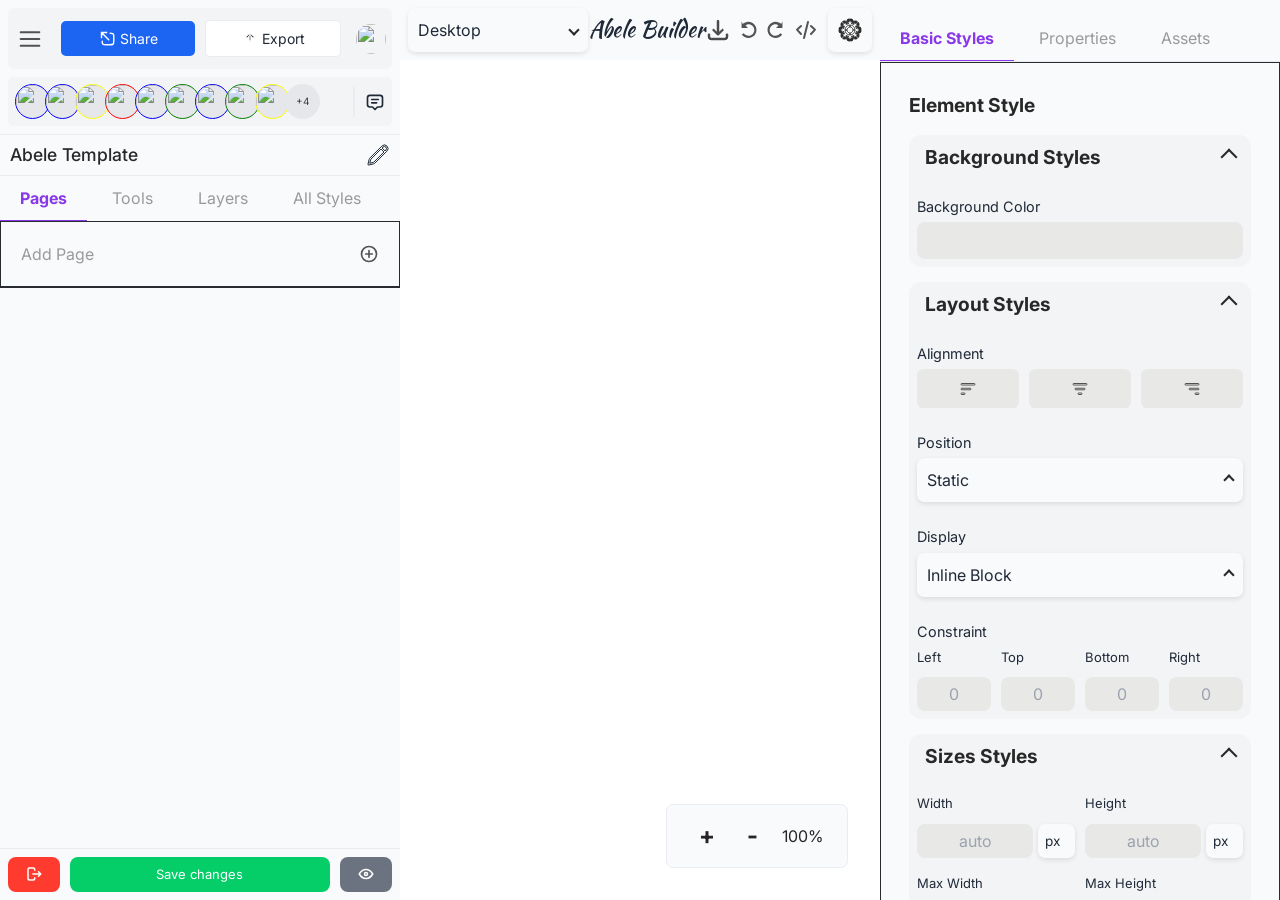
==== index.html @ 677800e8 "Project manager updates Implemented: reset template to default and delete template" ====
<!DOCTYPE html>
<html lang="en">
  <head>
    <meta charset="UTF-8" />
    <meta name="viewport" content="width=device-width, initial-scale=1" />
    <title>Sizemug | Template Editor</title>

    <link
      rel="shortcut icon"
      type="image/icon"
      href="./icons/favicon-sizemug.svg"
    />

    <link
      rel="stylesheet"
      href="//unpkg.com/grapesjs/dist/css/grapes.min.css"
    />

    <!-- Animate.style -->
    <link
      rel="stylesheet"
      href="https://cdnjs.cloudflare.com/ajax/libs/animate.css/4.1.1/animate.min.css"
    />

    <!-- Color picker -->
    <link
      rel="stylesheet"
      href="https://cdn.jsdelivr.net/gh/mdbassit/Coloris@latest/dist/coloris.min.css"
    />

    <!-- Share Modal -->
    <link rel="stylesheet" href="./css/global.share.modal.css" />
    <link rel="stylesheet" href="./css/global.following.modal.css" />
    <link rel="stylesheet" href="./css/new_story.css" />
    <link rel="stylesheet" href="./css/global.random.css" />
    <link rel="stylesheet" href="./css/global.checkbox.switch.css" />
    <link rel="stylesheet" href="./css/flashMessage.css" />
    <link rel="stylesheet" href="./css/followerFollowingModal.css" />

    <link rel="stylesheet" href="./css/app.root.css" />
    <link rel="stylesheet" href="./css/editor/text.style.container.css" />
    <link rel="stylesheet" href="./css/editor/image.style.container.css" />
    <link rel="stylesheet" href="./css/editor/icons.style.container.css" />
    <link rel="stylesheet" href="./css/editor/aside.container.root.css" />
    <link rel="stylesheet" href="./css/editor/editor.comment.css" />

    <link rel="stylesheet" href="./css/editor/editor.devices.preview.css" />
    <link rel="stylesheet" href="./css/editor/editor.index.css" />
    <link rel="stylesheet" href="./css/grapesEditing/grapeEditing.css" />

    <link rel="stylesheet" href="./css/components/dropdown.css" />
    <link rel="stylesheet" href="./css/components/colorpicker.css" />
    <link rel="stylesheet" href="./css/previewCode.css" />

    <link rel="stylesheet" href="https://unpkg.com/leaflet/dist/leaflet.css"/>
    <link rel="stylesheet" href="https://cdnjs.cloudflare.com/ajax/libs/highlight.js/11.9.0/styles/atom-one-dark.min.css">


  </head>
  <body>
    <main class="main_editor_container">
      <aside id="editorSidebar" class="editorSidebar">
        <!-- Collapse Sidebar -->
        <button
          id="collapseSidebar"
          class="collapse_sidebar animate__animated animate__fadeIn"
          aria-expanded="true"
        >
          <span>
            <!-- prettier-ignore -->
            <svg xmlns="http://www.w3.org/2000/svg" width="25" height="25" viewBox="0 0 24 24"><path fill="none" stroke="#ffffff" stroke-dasharray="12" stroke-dashoffset="12" stroke-linecap="round" stroke-linejoin="round" stroke-width="2" d="M16 12l-7 -7M16 12l-7 7"><animate fill="freeze" attributeName="stroke-dashoffset" dur="0.3s" values="12;0"/></path></svg>
          </span>
        </button>

        <!-- Editor Sidebar Container -->
        <div id="editorSidebarContainer" class="editor_sidebar_container">
          <!-- Sidebar Header ): -->
          <div id="sidebarHeader">
            <!-- Top -->
            <div class="top_section">
              <div class="quick_action">
                <button id="editingMenuButton" class="menu">
                  <span>
                    <span class="menu-icon">
                      <svg
                        width="32"
                        height="32"
                        viewBox="0 0 32 32"
                        fill="none"
                        xmlns="http://www.w3.org/2000/svg"
                      >
                        <path
                          d="M6.66667 9.33333H25.3333"
                          stroke="white"
                          stroke-width="2"
                          stroke-linecap="round"
                        />
                        <path
                          d="M6.66667 16H25.3333"
                          stroke="white"
                          stroke-width="2"
                          stroke-linecap="round"
                        />
                        <path
                          d="M6.66667 22.6667H25.3333"
                          stroke="white"
                          stroke-width="2"
                          stroke-linecap="round"
                        />
                      </svg>
                    </span>
                  </span>
                </button>

                <div>
                  <button class="share shareTemplate">
                    <!-- prettier-ignore -->
                    <svg  width="18" height="18" viewBox="0 0 25 24" fill="none" xmlns="http://www.w3.org/2000/svg"><path d="M3.5 3V2H2.5V3H3.5ZM12.7929 13.7071C13.1834 14.0976 13.8166 14.0976 14.2071 13.7071C14.5976 13.3166 14.5976 12.6834 14.2071 12.2929L12.7929 13.7071ZM4.5 11V3H2.5V11H4.5ZM3.5 4H11.5V2H3.5V4ZM2.79289 3.70711L12.7929 13.7071L14.2071 12.2929L4.20711 2.29289L2.79289 3.70711Z" fill="white"/><path d="M4.5 15V15C4.5 16.8692 4.5 17.8038 4.90192 18.5C5.16523 18.9561 5.54394 19.3348 6 19.5981C6.69615 20 7.63077 20 9.5 20H14.5C17.3284 20 18.7426 20 19.6213 19.1213C20.5 18.2426 20.5 16.8284 20.5 14V9C20.5 7.13077 20.5 6.19615 20.0981 5.5C19.8348 5.04394 19.4561 4.66523 19 4.40192C18.3038 4 17.3692 4 15.5 4V4" stroke="white" stroke-width="2" stroke-linecap="round"/></svg>
                    <span>Share</span>
                  </button>

                  <button class="export exportTemplate">
                    <!-- prettier-ignore -->
                    <svg style="stroke:#fff;fill:#fff;color:#fff" width="18" height="18" viewBox="0 0 25 24" fill="none" xmlns="http://www.w3.org/2000/svg"><path d="M12.5 5L11.7929 4.29289L12.5 3.58579L13.2071 4.29289L12.5 5ZM13.5 14C13.5 14.5523 13.0523 15 12.5 15C11.9477 15 11.5 14.5523 11.5 14L13.5 14ZM6.79289 9.29289L11.7929 4.29289L13.2071 5.70711L8.20711 10.7071L6.79289 9.29289ZM13.2071 4.29289L18.2071 9.29289L16.7929 10.7071L11.7929 5.70711L13.2071 4.29289ZM13.5 5L13.5 14L11.5 14L11.5 5L13.5 5Z" fill="#33363F"/><path d="M5.5 16L5.5 17C5.5 18.1046 6.39543 19 7.5 19L17.5 19C18.6046 19 19.5 18.1046 19.5 17V16" stroke="#33363F" stroke-width="2"/></svg>
                    <span>Export</span>
                  </button>
                </div>

                <button class="profile">
                  <img
                    src="https://plus.unsplash.com/premium_photo-1689568126014-06fea9d5d341?w=500&auto=format&fit=crop&q=60&ixlib=rb-4.0.3&ixid=M3wxMjA3fDB8MHxzZWFyY2h8MXx8cHJvZmlsZXxlbnwwfHwwfHx8MA%3D%3D"
                    alt=""
                  />
                </button>
              </div>
            </div>

            <!-- Template Preview & Collaborators -->
            <div
              class="template_preview_collaborators"
              style="position: relative"
            >
              <div class="collaborators_comments">
                <div class="current_collaborators">
                  <img
                    src="https://plus.unsplash.com/premium_photo-1689568126014-06fea9d5d341?w=500&auto=format&fit=crop&q=60&ixlib=rb-4.0.3&ixid=M3wxMjA3fDB8MHxzZWFyY2h8MXx8cHJvZmlsZXxlbnwwfHwwfHx8MA%3D%3D"
                    alt=""
                    style="border: 1px solid blue"
                  />
                  <img
                    src="https://plus.unsplash.com/premium_photo-1689568126014-06fea9d5d341?w=500&auto=format&fit=crop&q=60&ixlib=rb-4.0.3&ixid=M3wxMjA3fDB8MHxzZWFyY2h8MXx8cHJvZmlsZXxlbnwwfHwwfHx8MA%3D%3D"
                    alt=""
                    style="border: 1px solid blue"
                  />
                  <img
                    src="https://plus.unsplash.com/premium_photo-1690407617542-2f210cf20d7e?w=500&auto=format&fit=crop&q=60&ixlib=rb-4.0.3&ixid=M3wxMjA3fDB8MHxzZWFyY2h8OXx8cHJvZmlsZXxlbnwwfHwwfHx8MA%3D%3D"
                    alt=""
                    style="border: 1px solid yellow"
                  />
                  <img
                    src="https://images.unsplash.com/photo-1438761681033-6461ffad8d80?w=500&auto=format&fit=crop&q=60&ixlib=rb-4.0.3&ixid=M3wxMjA3fDB8MHxzZWFyY2h8Nnx8cHJvZmlsZXxlbnwwfHwwfHx8MA%3D%3D"
                    alt=""
                    style="border: 1px solid red"
                  />
                  <img
                    src="https://plus.unsplash.com/premium_photo-1689568126014-06fea9d5d341?w=500&auto=format&fit=crop&q=60&ixlib=rb-4.0.3&ixid=M3wxMjA3fDB8MHxzZWFyY2h8MXx8cHJvZmlsZXxlbnwwfHwwfHx8MA%3D%3D"
                    alt=""
                    style="border: 1px solid blue"
                  />
                  <img
                    src="https://images.unsplash.com/photo-1494790108377-be9c29b29330?w=500&auto=format&fit=crop&q=60&ixlib=rb-4.0.3&ixid=M3wxMjA3fDB8MHxzZWFyY2h8M3x8cHJvZmlsZXxlbnwwfHwwfHx8MA%3D%3D"
                    alt=""
                    style="border: 1px solid green"
                  />
                  <img
                    src="https://plus.unsplash.com/premium_photo-1689568126014-06fea9d5d341?w=500&auto=format&fit=crop&q=60&ixlib=rb-4.0.3&ixid=M3wxMjA3fDB8MHxzZWFyY2h8MXx8cHJvZmlsZXxlbnwwfHwwfHx8MA%3D%3D"
                    alt=""
                    style="border: 1px solid blue"
                  />
                  <img
                    src="https://images.unsplash.com/photo-1494790108377-be9c29b29330?w=500&auto=format&fit=crop&q=60&ixlib=rb-4.0.3&ixid=M3wxMjA3fDB8MHxzZWFyY2h8M3x8cHJvZmlsZXxlbnwwfHwwfHx8MA%3D%3D"
                    alt=""
                    style="border: 1px solid green"
                  />
                  <img
                    src="https://plus.unsplash.com/premium_photo-1690407617542-2f210cf20d7e?w=500&auto=format&fit=crop&q=60&ixlib=rb-4.0.3&ixid=M3wxMjA3fDB8MHxzZWFyY2h8OXx8cHJvZmlsZXxlbnwwfHwwfHx8MA%3D%3D"
                    alt=""
                    style="border: 1px solid yellow"
                  />
                  <span class="more_collabo" style="cursor: pointer">+4</span>
                </div>

                <span></span>

                <button id="commentContainerOpenButton" class="comments">
                  <!-- prettier-ignore -->
                  <svg xmlns="http://www.w3.org/2000/svg" width="20" height="20" viewBox="0 0 24 24"><path fill="none" stroke="#ffffff" stroke-linecap="round" stroke-linejoin="round" stroke-width="2" d="M8 9h8m-8 4h6m-5 5H6a3 3 0 0 1-3-3V7a3 3 0 0 1 3-3h12a3 3 0 0 1 3 3v8a3 3 0 0 1-3 3h-3l-3 3z"/></svg>
                </button>
              </div>

              <div class="users_modal_container">
                <div class="users_modal_user">
                  <img
                    src="https://images.unsplash.com/photo-1494790108377-be9c29b29330?w=500&auto=format&fit=crop&q=60&ixlib=rb-4.0.3&ixid=M3wxMjA3fDB8MHxzZWFyY2h8M3x8cHJvZmlsZXxlbnwwfHwwfHx8MA%3D%3D"
                    alt=""
                    class="users_modal_avatar"
                  />
                  <span class="users_modal_name">Emma Okwo</span>
                  <span class="users_modal_name" style="text-align: right"
                    >You</span
                  >
                </div>
                <div class="users_modal_user">
                  <img
                    src="https://plus.unsplash.com/premium_photo-1689568126014-06fea9d5d341?w=500&auto=format&fit=crop&q=60&ixlib=rb-4.0.3&ixid=M3wxMjA3fDB8MHxzZWFyY2h8MXx8cHJvZmlsZXxlbnwwfHwwfHx8MA%3D%3D"
                    alt=""
                    class="users_modal_avatar"
                  />
                  <span class="users_modal_name">Beery Hiilim</span>
                  <button class="users_modal_button users_modal_follower">
                    Follower
                  </button>
                </div>
                <div class="users_modal_user">
                  <img
                    src="https://plus.unsplash.com/premium_photo-1690407617542-2f210cf20d7e?w=500&auto=format&fit=crop&q=60&ixlib=rb-4.0.3&ixid=M3wxMjA3fDB8MHxzZWFyY2h8OXx8cHJvZmlsZXxlbnwwfHwwfHx8MA%3D%3D"
                    alt=""
                    class="users_modal_avatar"
                  />
                  <span class="users_modal_name">Adwoa Sam</span>
                  <button class="users_modal_button users_modal_following">
                    Following
                  </button>
                </div>
                <div class="users_modal_user">
                  <img
                    src="https://images.unsplash.com/photo-1438761681033-6461ffad8d80?w=500&auto=format&fit=crop&q=60&ixlib=rb-4.0.3&ixid=M3wxMjA3fDB8MHxzZWFyY2h8Nnx8cHJvZmlsZXxlbnwwfHwwfHx8MA%3D%3D"
                    alt=""
                    class="users_modal_avatar"
                  />
                  <span class="users_modal_name">Joyce Smith</span>
                  <button class="users_modal_button users_modal_following">
                    Following
                  </button>
                </div>
                <div class="users_modal_user">
                  <img
                    src="https://plus.unsplash.com/premium_photo-1689568126014-06fea9d5d341?w=500&auto=format&fit=crop&q=60&ixlib=rb-4.0.3&ixid=M3wxMjA3fDB8MHxzZWFyY2h8MXx8cHJvZmlsZXxlbnwwfHwwfHx8MA%3D%3D"
                    alt=""
                    class="users_modal_avatar"
                  />
                  <span class="users_modal_name">Tasha Jim</span>
                  <button class="users_modal_button users_modal_follower">
                    Follower
                  </button>
                </div>
              </div>
            </div>

            <!-- Template Name -->
            <div class="file_name_container">
              <input
                id="fileNameInput"
                disabled
                type="text"
                value="Abele Template"
                spellcheck="true"
              />
              <button id="fileNameEditButton">
                <!-- prettier-ignore -->
                <svg class="outline" xmlns="http://www.w3.org/2000/svg" width="24" height="24" viewBox="0 0 24 24"><path fill="#ffffff" d="M20.952 3.048a3.58 3.58 0 0 0-5.06 0L3.94 15a3.1 3.1 0 0 0-.825 1.476L2.02 21.078a.75.75 0 0 0 .904.903l4.601-1.096a3.1 3.1 0 0 0 1.477-.825l11.95-11.95a3.58 3.58 0 0 0 0-5.06m-4 1.06a2.078 2.078 0 1 1 2.94 2.94L19 7.939L16.06 5zM15 6.062L17.94 9l-10 10c-.21.21-.474.357-.763.426l-3.416.814l.813-3.416c.069-.29.217-.554.427-.764z"/></svg>
                <svg
                  class="solid"
                  xmlns="http://www.w3.org/2000/svg"
                  width="24"
                  height="24"
                  viewBox="0 0 28 28"
                >
                  <path
                    fill="#ffffff"
                    d="M19.289 3.15a3.932 3.932 0 1 1 5.56 5.56l-1.54 1.54l-5.56-5.56zm-2.6 2.6L4.502 17.937c-.44.44-.76.986-.928 1.586l-1.547 5.525a.75.75 0 0 0 .924.924l5.524-1.547a3.6 3.6 0 0 0 1.587-.928L22.25 11.311z"
                  />
                </svg>
              </button>
            </div>

            <div class="tab-container">
              <div class="tabs">
                <div class="tab active" data-tab="1">Pages</div>
                <div class="tab" data-tab="2">Tools</div>
                <div class="tab" data-tab="3">Layers</div>
                <div class="tab" data-tab="4">All Styles</div>
              </div>

              <div class="pages-tab-content active" id="content1">
                <div style="padding: 20px; border-bottom: 1px solid #282B30; width: 100%; display: inline-flex; justify-content: space-between; align-items: center;" >
                  <h2>Add Page</h2>
                  <span class="add-page" style="cursor: pointer;" id="addPageButton">
                  <svg xmlns="http://www.w3.org/2000/svg" viewBox="0 0 24 24" width="20" height="20" fill="none" role="img" aria-label="Add">
                    <title>Add</title>
                    <circle cx="12" cy="12" r="9" stroke="currentColor" stroke-width="2"/>
                    <path d="M12 8v8M8 12h8" stroke="currentColor" stroke-width="2" stroke-linecap="round"/>
                  </svg>
                </span>
                </div>
                <div id="template-pages"></div>
              </div>

              <div class="tab-content" id="content2">
                <!-- Search Panel -->
                <div id="searchFileNameSection" class="search_file_name_section">
                  <form>
                <span>
                  <svg
                          width="24"
                          height="25"
                          viewBox="0 0 24 25"
                          fill="none"
                          xmlns="http://www.w3.org/2000/svg"
                  >
                    <circle
                            cx="11"
                            cy="11.5"
                            r="7"
                            stroke="white"
                            stroke-opacity="0.6"
                            stroke-width="2"
                    />
                    <path
                            d="M20 20.5L17 17.5"
                            stroke="white"
                            stroke-opacity="0.6"
                            stroke-width="2"
                            stroke-linecap="round"
                    />
                  </svg>
                </span>
                    <input type="text" placeholder="Search" />
                  </form>
                </div>
                <!-- Main -->
                <div class="main_aside_container_wrapper">
                  <!-- New Blank Template -->
                  <div id="newBlankWrapper" class="new_blank_wrapper">
                    <button>
                <span class="icon_con">
                  <!-- prettier-ignore -->
                  <svg xmlns="http://www.w3.org/2000/svg" width="18" height="18" viewBox="0 0 24 24"><path fill="#fff" d="M18 12.998h-5v5a1 1 0 0 1-2 0v-5H6a1 1 0 0 1 0-2h5v-5a1 1 0 0 1 2 0v5h5a1 1 0 0 1 0 2"/></svg>
                </span>
                      <span>New Blank</span>
                    </button>
                  </div>

                  <!-- GRID Button Items -->
                  <div id="editorToolsList" class="editor_tools_list">
                    <button id="addSectionTool" draggable="true">
                <span>
                  <!-- prettier-ignore -->
                  <svg xmlns="http://www.w3.org/2000/svg" width="30" height="30" viewBox="0 0 24 24"><path fill="none" stroke="currentColor" stroke-linecap="round" stroke-linejoin="round" stroke-width="2" d="M4 6h16M4 12h16M4 18h7"/></svg>
                </span>
                      <span>Section</span>
                    </button>

                    <button id="addMultipleSectionTool" draggable="true">
                <span>
                  <!-- prettier-ignore -->
                  <svg xmlns="http://www.w3.org/2000/svg" width="30" height="30" viewBox="0 0 15 15"><path fill="#ffffff" fill-rule="evenodd" d="M2 1.5a.5.5 0 1 1-1 0a.5.5 0 0 1 1 0M2 5v5h11V5zm0-1a1 1 0 0 0-1 1v5a1 1 0 0 0 1 1h11a1 1 0 0 0 1-1V5a1 1 0 0 0-1-1zm-.5 10a.5.5 0 1 0 0-1a.5.5 0 0 0 0 1M4 1.5a.5.5 0 1 1-1 0a.5.5 0 0 1 1 0M3.5 14a.5.5 0 1 0 0-1a.5.5 0 0 0 0 1M6 1.5a.5.5 0 1 1-1 0a.5.5 0 0 1 1 0M5.5 14a.5.5 0 1 0 0-1a.5.5 0 0 0 0 1M8 1.5a.5.5 0 1 1-1 0a.5.5 0 0 1 1 0M7.5 14a.5.5 0 1 0 0-1a.5.5 0 0 0 0 1M10 1.5a.5.5 0 1 1-1 0a.5.5 0 0 1 1 0M9.5 14a.5.5 0 1 0 0-1a.5.5 0 0 0 0 1M12 1.5a.5.5 0 1 1-1 0a.5.5 0 0 1 1 0M11.5 14a.5.5 0 1 0 0-1a.5.5 0 0 0 0 1M14 1.5a.5.5 0 1 1-1 0a.5.5 0 0 1 1 0M13.5 14a.5.5 0 1 0 0-1a.5.5 0 0 0 0 1" clip-rule="evenodd"/></svg>
                </span>
                      <span>Inner Section</span>
                    </button>

                    <button id="addTripleSectionTool" draggable="true">
                <span>
                  <!-- prettier-ignore -->
                  <svg xmlns="http://www.w3.org/2000/svg" width="30" height="30" viewBox="0 0 15 15"><path fill="#ffffff" fill-rule="evenodd" d="M2 1.5a.5.5 0 1 1-1 0a.5.5 0 0 1 1 0M2 5v5h11V5zm0-1a1 1 0 0 0-1 1v5a1 1 0 0 0 1 1h11a1 1 0 0 0 1-1V5a1 1 0 0 0-1-1zm-.5 10a.5.5 0 1 0 0-1a.5.5 0 0 0 0 1M4 1.5a.5.5 0 1 1-1 0a.5.5 0 0 1 1 0M3.5 14a.5.5 0 1 0 0-1a.5.5 0 0 0 0 1M6 1.5a.5.5 0 1 1-1 0a.5.5 0 0 1 1 0M5.5 14a.5.5 0 1 0 0-1a.5.5 0 0 0 0 1M8 1.5a.5.5 0 1 1-1 0a.5.5 0 0 1 1 0M7.5 14a.5.5 0 1 0 0-1a.5.5 0 0 0 0 1M10 1.5a.5.5 0 1 1-1 0a.5.5 0 0 1 1 0M9.5 14a.5.5 0 1 0 0-1a.5.5 0 0 0 0 1M12 1.5a.5.5 0 1 1-1 0a.5.5 0 0 1 1 0M11.5 14a.5.5 0 1 0 0-1a.5.5 0 0 0 0 1M14 1.5a.5.5 0 1 1-1 0a.5.5 0 0 1 1 0M13.5 14a.5.5 0 1 0 0-1a.5.5 0 0 0 0 1"/><path fill="#ffffff" d="M7 5v5H6V5zm3 0v5H9V5z"/></svg>
                </span>
                      <span>Tri Section</span>
                    </button>

                    <button id="addSplitSectionTool" draggable="true">
                <span>
                  <!-- prettier-ignore -->
                  <svg xmlns="http://www.w3.org/2000/svg" width="30" height="30" viewBox="0 0 15 15"><path fill="#ffffff" fill-rule="evenodd" d="M2 1.5a.5.5 0 1 1-1 0a.5.5 0 0 1 1 0M2 5v5h11V5zm0-1a1 1 0 0 0-1 1v5a1 1 0 0 0 1 1h11a1 1 0 0 0 1-1V5a1 1 0 0 0-1-1zm-.5 10a.5.5 0 1 0 0-1a.5.5 0 0 0 0 1M14 1.5a.5.5 0 1 1-1 0a.5.5 0 0 1 1 0M13.5 14a.5.5 0 1 0 0-1a.5.5 0 0 0 0 1"/><path fill="#ffffff" d="M6 5v5H5V5z"/></svg>
                </span>
                      <span>Split Section</span>
                    </button>

                    <button id="addHeadingButton" draggable="true">
                <span>
                  <!-- prettier-ignore -->
                  <svg width="30" height="30" viewBox="0 0 57 56" fill="none" xmlns="http://www.w3.org/2000/svg"><path d="M7.5 11.6667C7.5 9.08934 9.58934 7 12.1667 7H44.8333C47.4107 7 49.5 9.08934 49.5 11.6667V16.3333C49.5 17.622 48.4553 18.6667 47.1667 18.6667C45.878 18.6667 44.8333 17.622 44.8333 16.3333V11.6667H30.8333V44.3333H35.5C36.7887 44.3333 37.8333 45.378 37.8333 46.6667C37.8333 47.9553 36.7887 49 35.5 49H21.5C20.2113 49 19.1667 47.9553 19.1667 46.6667C19.1667 45.378 20.2113 44.3333 21.5 44.3333H26.1667V11.6667H12.1667V16.3333C12.1667 17.622 11.122 18.6667 9.83333 18.6667C8.54467 18.6667 7.5 17.622 7.5 16.3333V11.6667Z" stroke="white" stroke-width="2" stroke-linecap="round"/></svg>
                </span>
                      <span>Heading</span>
                    </button>

                    <button id="addTextButton" draggable="true">
                <span>
                  <!-- prettier-ignore -->
                  <svg width="30" height="30" viewBox="0 0 57 53" fill="none" xmlns="http://www.w3.org/2000/svg"><path d="M12.1667 13H36.1667" stroke="white" stroke-width="2" stroke-linecap="round"/><path d="M12.1667 19.75H44.8334" stroke="white" stroke-width="2" stroke-linecap="round"/><path d="M12.1667 26.5H36.1667" stroke="white" stroke-width="2" stroke-linecap="round"/><path d="M12.1667 33.25H44.8334" stroke="white" stroke-width="2" stroke-linecap="round"/><path d="M12.1667 40H36.1667" stroke="white" stroke-width="2" stroke-linecap="round"/></svg>
                </span>
                      <span>Text Editor</span>
                    </button>

                    <button id="imageButton">
                <span>
                  <!-- prettier-ignore -->
                  <svg width="30" height="30" viewBox="0 0 57 56" fill="none" xmlns="http://www.w3.org/2000/svg"><path d="M7.5 15C7.5 11.2288 7.5 9.34315 8.67157 8.17157C9.84315 7 11.7288 7 15.5 7H41.5C45.2712 7 47.1569 7 48.3284 8.17157C49.5 9.34315 49.5 11.2288 49.5 15V41C49.5 44.7712 49.5 46.6569 48.3284 47.8284C47.1569 49 45.2712 49 41.5 49H15.5C11.7288 49 9.84315 49 8.67157 47.8284C7.5 46.6569 7.5 44.7712 7.5 41V15Z" stroke="white" stroke-width="2"/><path fill-rule="evenodd" clip-rule="evenodd" d="M47.5 36.2522L41.3689 30.121L41.3224 30.0745L41.3222 30.0744C40.6955 29.4476 40.1554 28.9075 39.6648 28.5331C39.139 28.1319 38.5541 27.8281 37.8333 27.8281C37.1126 27.8281 36.5277 28.1319 36.0019 28.5331C35.5112 28.9075 34.9712 29.4476 34.3444 30.0745L34.2978 30.121L29.8817 34.5371C29.3853 35.0335 29.0912 35.3239 28.8628 35.4935L28.8528 35.5009L28.8463 35.4903C28.6973 35.2481 28.532 34.8692 28.2555 34.2239L24.7465 26.0362L24.715 25.9628C24.2147 24.7952 23.7952 23.8164 23.3625 23.1131C22.91 22.3776 22.3195 21.7354 21.3927 21.5569C20.4659 21.3784 19.6791 21.7554 18.9858 22.2702C18.3228 22.7625 17.5698 23.5156 16.6716 24.4139L16.6152 24.4703L9.5 31.5855V34.4139L18.0294 25.8845C18.9991 24.9149 19.6481 24.2696 20.1782 23.8759C20.6918 23.4945 20.8993 23.4986 21.0145 23.5208C21.1297 23.543 21.3239 23.6163 21.6591 24.1611C22.0051 24.7235 22.368 25.5637 22.9082 26.8241L26.4172 35.0117L26.444 35.0742L26.444 35.0742C26.6843 35.6353 26.9068 36.1546 27.1429 36.5384C27.3985 36.9538 27.7928 37.4171 28.4591 37.5454C29.1254 37.6737 29.6636 37.39 30.0552 37.0992C30.4169 36.8306 30.8163 36.4311 31.2478 35.9994L31.2479 35.9994L31.2959 35.9513L35.712 31.5352C36.3987 30.8486 36.844 30.4062 37.215 30.1232C37.563 29.8577 37.7257 29.8281 37.8333 29.8281C37.941 29.8281 38.1037 29.8577 38.4516 30.1232C38.8226 30.4062 39.268 30.8486 39.9547 31.5352L46.4596 38.0401L47.5 36.9997V36.2522ZM28.7161 35.5861C28.7161 35.586 28.7176 35.5853 28.7205 35.5844C28.7175 35.5857 28.716 35.5862 28.7161 35.5861ZM28.9482 35.6308C28.9482 35.6307 28.947 35.6295 28.9447 35.6276C28.9459 35.6288 28.9468 35.6296 28.9474 35.6301C28.9479 35.6306 28.9482 35.6308 28.9482 35.6308Z" fill="white"/><circle cx="39" cy="17.5" r="3.5" fill="white"/></svg>
                </span>
                      <span>Image</span>
                    </button>

                    <button id="videoButton">
                <span>
                  <!-- prettier-ignore -->
                  <svg width="30" height="30" viewBox="0 0 57 56" fill="none" xmlns="http://www.w3.org/2000/svg"><path d="M31.2338 7H21.5001C17.1003 7 14.9004 7 13.5336 8.36684C12.1667 9.73367 12.1667 11.9336 12.1667 16.3333V39.6667C12.1667 44.0664 12.1667 46.2663 13.5336 47.6332C14.9004 49 17.1003 49 21.5001 49H35.5001C39.8999 49 42.0997 49 43.4666 47.6332C44.8334 46.2663 44.8334 44.0664 44.8334 39.6667V20.5997C44.8334 19.6459 44.8334 19.169 44.6558 18.7402C44.4782 18.3114 44.141 17.9742 43.4666 17.2998L34.5336 8.36684C33.8592 7.69243 33.522 7.35523 33.0932 7.17761C32.6644 7 32.1875 7 31.2338 7Z" stroke="white" stroke-width="2"/><path d="M32.8291 32.8553L25.403 29.6727C23.5553 28.8809 21.5 30.2362 21.5 32.2463V37.7537C21.5 39.7639 23.5553 41.1191 25.403 40.3273L32.8291 37.1447C34.7147 36.3366 34.7147 33.6634 32.8291 32.8553Z" stroke="white" stroke-width="2" stroke-linecap="round" stroke-linejoin="round"/><path d="M30.8333 7V16.3333C30.8333 18.5332 30.8333 19.6332 31.5167 20.3166C32.2001 21 33.3 21 35.4999 21H44.8333" stroke="white" stroke-width="2"/></svg>
                </span>
                      <span>Video</span>
                    </button>

                    <button id="toggleFlexSpacing">
                <span>
                  <!-- prettier-ignore -->
                  <svg width="30" height="30" viewBox="0 0 57 54" fill="none" xmlns="http://www.w3.org/2000/svg"><path d="M12.1667 13.5H44.8334" stroke="white" stroke-width="2" stroke-linecap="round"/><path d="M28.6921 18.7305L32.4065 23.1879C32.8408 23.7089 32.4702 24.5 31.792 24.5L25.208 24.5C24.5298 24.5 24.1592 23.7089 24.5935 23.1879L28.3079 18.7305C28.4079 18.6105 28.5921 18.6105 28.6921 18.7305Z" fill="white"/><path d="M28.3079 35.2695L24.5935 30.8121C24.1592 30.2911 24.5298 29.5 25.208 29.5H31.792C32.4702 29.5 32.8408 30.2911 32.4065 30.8121L28.6921 35.2695C28.5921 35.3895 28.4079 35.3895 28.3079 35.2695Z" fill="white"/><path d="M12.1667 40.5H44.8334" stroke="white" stroke-width="2" stroke-linecap="round"/></svg>
                </span>
                      <span>Spacer</span>
                    </button>

                    <button id="toggleMarginSizes">
                <span>
                  <!-- prettier-ignore -->
                  <svg width="30" height="30" viewBox="0 0 57 53" fill="none" xmlns="http://www.w3.org/2000/svg"><path d="M28.6921 13.2305L32.4065 17.6879C32.8408 18.2089 32.4702 19 31.792 19L25.208 19C24.5298 19 24.1592 18.2089 24.5935 17.6879L28.3079 13.2305C28.4079 13.1105 28.5921 13.1105 28.6921 13.2305Z" fill="white"/><path d="M12.1667 24H44.8334" stroke="white" stroke-width="2" stroke-linecap="round"/><path d="M12.1667 29H44.8334" stroke="white" stroke-width="2" stroke-linecap="round"/><path d="M28.3079 39.7695L24.5935 35.3121C24.1592 34.7911 24.5298 34 25.208 34H31.792C32.4702 34 32.8408 34.7911 32.4065 35.3121L28.6921 39.7695C28.5921 39.8895 28.4079 39.8895 28.3079 39.7695Z" fill="white"/></svg>
                </span>
                      <span>Divider</span>
                    </button>

                    <button
                            id="addMapStyleButton"
                            class="addMapStyleButton"
                    >
                <span>
                  <!-- prettier-ignore -->
                  <svg width="30" height="30" viewBox="0 0 24 24"><path fill="currentColor" d="M20.5,3L20.34,3.03L15,5.1L9,3L3.36,4.9C3.15,4.97 3,5.15 3,5.38V20.5A0.5,0.5 0 0,0 3.5,21L3.66,20.97L9,18.9L15,21L20.64,19.1C20.85,19.03 21,18.85 21,18.62V3.5A0.5,0.5 0 0,0 20.5,3M10,5.47L14,6.87V18.53L10,17.13V5.47M5,6.46L8,5.45V17.15L5,18.31V6.46M19,17.54L16,18.55V6.86L19,5.7V17.54Z"></path></svg>
                </span>
                      <span>Map</span>
                    </button>

                    <button
                            id="addButtonStyleButton"
                            class="addButtonButton"
                            draggable="true"
                    >
                <span>
                  <!-- prettier-ignore -->
                  <svg width="30" height="30" viewBox="0 0 57 56" fill="none" xmlns="http://www.w3.org/2000/svg"><rect x="-1" y="1" width="45" height="24" rx="3" transform="matrix(-1 0 0 1 50 14)" stroke="white" stroke-width="2"/><g filter="url(#filter0_d_1_7339)"><path fill-rule="evenodd" clip-rule="evenodd" d="M37.5 35V47L40.5 44L43 49C43 49 43.3501 49.3704 44 49C44.6499 48.6296 44.5 48 44.5 48L42 43H45.5L37.5 35Z" fill="#1C1E25"/><path d="M37.8536 34.6464L37 33.7929V35V47V48.2071L37.8536 47.3536L40.363 44.8441L42.5528 49.2236L42.5859 49.2897L42.6366 49.3435L43 49C42.6366 49.3435 42.6369 49.3437 42.6371 49.344L42.6376 49.3445L42.6386 49.3456L42.6408 49.3478L42.6456 49.3527L42.6573 49.3642C42.6659 49.3725 42.6764 49.3822 42.6887 49.3929C42.7133 49.4142 42.7456 49.4399 42.7856 49.4668C42.8655 49.5206 42.9787 49.5812 43.124 49.6211C43.4301 49.705 43.8161 49.6803 44.2476 49.4344C44.7111 49.1703 44.9127 48.7913 44.9826 48.4661C45.016 48.3106 45.0183 48.1736 45.0124 48.0741C45.0093 48.024 45.0041 47.9819 44.9991 47.9499C44.9965 47.9338 44.994 47.9202 44.9918 47.9092L44.9888 47.8947L44.9875 47.8889L44.9869 47.8864L44.9867 47.8853L44.9865 47.8847C44.9865 47.8845 44.9864 47.8842 44.5 48L44.9864 47.8842L44.973 47.828L44.9472 47.7764L42.809 43.5H45.5H46.7071L45.8536 42.6464L37.8536 34.6464Z" stroke="white"/></g><defs><filter id="filter0_d_1_7339" x="33.5" y="30.5858" width="17.4143" height="23.5789" filterUnits="userSpaceOnUse" color-interpolation-filters="sRGB"><feFlood flood-opacity="0" result="BackgroundImageFix"/><feColorMatrix in="SourceAlpha" type="matrix" values="0 0 0 0 0 0 0 0 0 0 0 0 0 0 0 0 0 0 127 0" result="hardAlpha"/><feOffset dy="1"/><feGaussianBlur stdDeviation="1.5"/><feColorMatrix type="matrix" values="0 0 0 0 0 0 0 0 0 0 0 0 0 0 0 0 0 0 0.4 0"/><feBlend mode="normal" in2="BackgroundImageFix" result="effect1_dropShadow_1_7339"/><feBlend mode="normal" in="SourceGraphic" in2="effect1_dropShadow_1_7339" result="shape"/></filter></defs></svg>
                </span>
                      <span>Button</span>
                    </button>

                    <button id="addIconsButton">
                <span>
                  <!-- prettier-ignore -->
                  <svg width="30" height="30" viewBox="0 0 57 56" fill="none" xmlns="http://www.w3.org/2000/svg"><path d="M28.5001 49V30.3333M28.5001 49L13.0043 37.9316C12.5937 37.6383 12.3884 37.4917 12.2776 37.2763C12.1667 37.0609 12.1667 36.8087 12.1667 36.3041V18.6667M28.5001 49L43.9959 37.9316C44.4065 37.6383 44.6117 37.4917 44.7226 37.2763C44.8334 37.0609 44.8334 36.8087 44.8334 36.3041V18.6667M28.5001 30.3333L12.1667 18.6667M28.5001 30.3333L44.8334 18.6667M12.1667 18.6667L27.3376 7.83034C27.8989 7.42938 28.1796 7.2289 28.5001 7.2289C28.8205 7.2289 29.1012 7.42938 29.6626 7.83034L44.8334 18.6667" stroke="white" stroke-width="2" stroke-linejoin="round"/></svg>
                </span>
                      <span>Icon</span>
                    </button>

                    <button id="addFormButton">
                <span style="opacity: 0.6">
                  <!-- prettier-ignore -->
                  <svg width="41" height="37" viewBox="0 0 41 37" fill="none" xmlns="http://www.w3.org/2000/svg">
                    <rect x="1" y="1" width="39" height="35" rx="4" stroke="white" stroke-width="2"/>
                    <rect x="9" y="8" width="23" height="5" rx="1" stroke="white" stroke-width="2"/>
                    <rect x="9" y="17" width="23" height="5" rx="1" stroke="white" stroke-width="2"/>
                    <rect x="15" y="27" width="11" height="5" rx="1" fill="white"/>
                    <rect x="15" y="27" width="11" height="5" rx="1" stroke="white" stroke-width="2"/>
                  </svg>
                </span>
                      <span>Form</span>
                    </button>

                    <button id="addLabelButton">
                      <svg
                              width="25"
                              height="11"
                              viewBox="0 0 25 11"
                              fill="none"
                              xmlns="http://www.w3.org/2000/svg"
                      >
                        <rect
                                x="0.5"
                                y="0.5"
                                width="16.5"
                                height="3.88889"
                                rx="1.94444"
                                fill="#D9D9D9"
                                stroke="white"
                        />
                        <rect
                                x="0.5"
                                y="6.61108"
                                width="24"
                                height="3.88889"
                                rx="1.94444"
                                stroke="white"
                        />
                      </svg>
                      <span>Label</span>
                    </button>

                    <button id="addInputButton">
                <span style="opacity: 0.8">
                  <!-- prettier-ignore -->
                  <svg width="27" height="28" viewBox="0 0 27 28" fill="none" xmlns="http://www.w3.org/2000/svg">
                  <rect x="0.5" y="0.5" width="26" height="27" stroke="white"/>
                  <path d="M13.5 23.3333H12.375C11.7783 23.3333 11.206 23.0875 10.784 22.6499C10.3621 22.2123 10.125 21.6188 10.125 21M10.125 21C10.125 21.6188 9.88795 22.2123 9.46599 22.6499C9.04403 23.0875 8.47174 23.3333 7.875 23.3333H6.75M10.125 21V6.99996M14.625 9.33329H22.5C23.0967 9.33329 23.669 9.57913 24.091 10.0167C24.5129 10.4543 24.75 11.0478 24.75 11.6666V16.3333C24.75 16.9521 24.5129 17.5456 24.091 17.9832C23.669 18.4208 23.0967 18.6666 22.5 18.6666H14.625M5.625 18.6666H4.5C3.90326 18.6666 3.33097 18.4208 2.90901 17.9832C2.48705 17.5456 2.25 16.9521 2.25 16.3333V11.6666C2.25 11.0478 2.48705 10.4543 2.90901 10.0167C3.33097 9.57913 3.90326 9.33329 4.5 9.33329H5.625M6.75 4.66663H7.875C8.47174 4.66663 9.04403 4.91246 9.46599 5.35004C9.88795 5.78763 10.125 6.38112 10.125 6.99996M10.125 6.99996C10.125 6.38112 10.3621 5.78763 10.784 5.35004C11.206 4.91246 11.7783 4.66663 12.375 4.66663H13.5" stroke="white" stroke-width="2" stroke-linecap="round" stroke-linejoin="round"/>
                  </svg>
                </span>
                      <span>Input</span>
                    </button>

                    <button id="addTextareaButton">
                <span style="opacity: 0.6">
                  <!-- prettier-ignore -->
                  <svg width="34" height="19" viewBox="0 0 34 19" fill="none" xmlns="http://www.w3.org/2000/svg">
                    <rect x="1" y="1" width="32" height="17" rx="2" stroke="white" stroke-width="2"/>
                    <path d="M6.11364 4.27273V13H5.05682V4.27273H6.11364Z" fill="white"/>
                  </svg>
                </span>
                      <span>Textarea</span>
                    </button>

                    <button id="addSelectButton">
                <span>
                  <!-- prettier-ignore -->
                  <svg width="30" height="30" viewBox="0 0 57 56" fill="none" xmlns="http://www.w3.org/2000/svg"><path d="M28.5001 49V30.3333M28.5001 49L13.0043 37.9316C12.5937 37.6383 12.3884 37.4917 12.2776 37.2763C12.1667 37.0609 12.1667 36.8087 12.1667 36.3041V18.6667M28.5001 49L43.9959 37.9316C44.4065 37.6383 44.6117 37.4917 44.7226 37.2763C44.8334 37.0609 44.8334 36.8087 44.8334 36.3041V18.6667M28.5001 30.3333L12.1667 18.6667M28.5001 30.3333L44.8334 18.6667M12.1667 18.6667L27.3376 7.83034C27.8989 7.42938 28.1796 7.2289 28.5001 7.2289C28.8205 7.2289 29.1012 7.42938 29.6626 7.83034L44.8334 18.6667" stroke="white" stroke-width="2" stroke-linejoin="round"/></svg>
                </span>
                      <span>Select</span>
                    </button>

                    <button id="addCheckboxButton">
                <span>
                  <!-- prettier-ignore -->
                  <svg width="26" height="24" viewBox="0 0 26 24" fill="none" xmlns="http://www.w3.org/2000/svg">
                    <path d="M9.25 12L11.75 14.3333L16.75 9.66667M4.25 1.5H21.75C23.1307 1.5 24.25 2.54467 24.25 3.83333V20.1667C24.25 21.4553 23.1307 22.5 21.75 22.5H4.25C2.86929 22.5 1.75 21.4553 1.75 20.1667V3.83333C1.75 2.54467 2.86929 1.5 4.25 1.5Z" stroke="white" stroke-width="2" stroke-linecap="round" stroke-linejoin="round"/>
                  </svg>
                </span>
                      <span>Checkbox</span>
                    </button>

                    <button id="addRadioButton">
                <span>
                  <!-- prettier-ignore -->
                  <svg width="15" height="15" viewBox="0 0 15 15" fill="none" xmlns="http://www.w3.org/2000/svg">
                    <rect x="0.5" y="0.5" width="14" height="14" rx="7" stroke="white"/>
                    <rect x="3.5" y="3.5" width="8" height="8" rx="4" stroke="white"/>
                  </svg>
                </span>
                      <span>Radio</span>
                    </button>

                    <button id="addNavbarButton">
                <span style="opacity: 0.6">
                  <!-- prettier-ignore -->
                  <svg width="92" height="19" viewBox="0 0 92 19" fill="none" xmlns="http://www.w3.org/2000/svg">
                    <rect x="1" y="1" width="90" height="17" rx="4" stroke="white" stroke-width="2"/>
                    <rect x="31" y="7" width="23" height="5" rx="1" stroke="white" stroke-width="2"/>
                    <rect x="62" y="7" width="23" height="5" rx="1" stroke="white" stroke-width="2"/>
                  </svg>
                </span>
                      <span>Navbar</span>
                    </button>

                    <button id="addFooterButton">
                <span style="opacity: 0.6">
                  <!-- prettier-ignore -->
                  <svg width="92" height="32" viewBox="0 0 92 32" fill="none" xmlns="http://www.w3.org/2000/svg">
                    <rect x="1" y="1" width="90" height="30" rx="4" stroke="white" stroke-width="2"/>
                    <rect x="61" y="6" width="23" height="5" rx="1" stroke="white" stroke-width="2"/>
                    <rect x="61" y="14" width="23" height="5" rx="1" stroke="white" stroke-width="2"/>
                    <rect x="31" y="23" width="23" height="5" rx="1" stroke="white" stroke-width="2"/>
                  </svg>
                </span>
                      <span>Footer</span>
                    </button>
                  </div>

                  <!-- Text Style Container -->
                  <div
                          id="textStyleContainer"
                          class="editing_tools_container text_style_container editor--hidden"
                  >
                    <header id="textStyleContainerHeader">
                      <button data-type="Content" class="content active">
                        Content
                      </button>
                    </header>

                    <!-- Text Style Container Content -->
                    <div
                            id="textStyleContainerContent"
                            class="text_style_container_container text_style_container_container_text text_style_container_content"
                    >
                      <h3>Text editor</h3>

                      <div class="text_style_inner_container_color">
                        <input type="text" id="textColorInput" data-coloris />
                      </div>

                      <div
                              style="
                    display: flex;
                    align-items: center;
                    gap: 1rem;
                    padding: 1rem 0;
                  "
                      >
                        <!-- Font size -->
                        <div>
                          <h6>Size</h6>
                          <div
                                  class="dropdown"
                                  id="fontSizeDropDown"
                                  style="width: 80px"
                          >
                            <div class="dropdown-select">
                              <span class="selected" id="fontSizeSelect">12</span>
                              <i class="dropdown-arrow"></i>
                            </div>
                            <div class="dropdown-menu">
                              <button class="dropdown-item" id="fontSize12">
                                12
                              </button>
                              <button class="dropdown-item" id="fontSize13">
                                13
                              </button>
                              <button class="dropdown-item" id="fontSize14">
                                14
                              </button>
                              <button class="dropdown-item" id="fontSize15">
                                15
                              </button>
                              <button class="dropdown-item" id="fontSize16">
                                16
                              </button>
                              <button class="dropdown-item" id="fontSize17">
                                17
                              </button>
                              <button class="dropdown-item" id="fontSize18">
                                18
                              </button>
                              <button class="dropdown-item" id="fontSize19">
                                19
                              </button>
                            </div>
                          </div>
                        </div>

                        <!-- Font Family Section -->
                        <div class="font_family_section" style="width: 100%">
                          <h6>Font Family</h6>
                          <div
                                  class="dropdown"
                                  id="fontFamilyDropDown"
                                  style="width: 100%; max-width: 100%"
                          >
                            <div class="dropdown-select">
                        <span class="selected" id="fontFamilySelect"
                        >Inter</span
                        >
                              <i class="dropdown-arrow"></i>
                            </div>
                            <div class="dropdown-menu">
                              <button class="dropdown-item" id="fontFamilyInter">
                                Inter
                              </button>
                              <button class="dropdown-item" id="fontFamilyRoboto">
                                Roboto
                              </button>
                              <button class="dropdown-item" id="fontFamilyPoppins">
                                Poppins
                              </button>
                              <button class="dropdown-item" id="fontFamilyMontserrat">
                                Montserrat
                              </button>
                              <button class="dropdown-item" id="fontFamilyRaleway">
                                Raleway
                              </button>
                              <button class="dropdown-item" id="fontFamilyLato">
                                Lato
                              </button>
                            </div>
                          </div>
                        </div>
                      </div>
                      <!-- Text Formatting Section -->
                      <div class="text_formatting_section">
                        <div class="text_formatting_section_font_size"></div>
                        <div class="text_formatting_section_buttons">
                          <button data-type="case" id="btnUppercase">
                            <!-- prettier-ignore -->
                            <svg xmlns="http://www.w3.org/2000/svg" width="24" height="24" viewBox="0 0 256 256"><path fill="#fff" d="M87.24 52.59a8 8 0 0 0-14.48 0l-64 136a8 8 0 1 0 14.48 6.81L39.9 160h80.2l16.66 35.4a8 8 0 1 0 14.48-6.81ZM47.43 144L80 74.79L112.57 144ZM200 96c-12.76 0-22.73 3.47-29.63 10.32a8 8 0 0 0 11.26 11.36c3.8-3.77 10-5.68 18.37-5.68c13.23 0 24 9 24 20v3.22a42.76 42.76 0 0 0-24-7.22c-22.06 0-40 16.15-40 36s17.94 36 40 36a42.73 42.73 0 0 0 24-7.25a8 8 0 0 0 16-.75v-60c0-19.85-17.94-36-40-36m0 88c-13.23 0-24-9-24-20s10.77-20 24-20s24 9 24 20s-10.77 20-24 20"/></svg>
                          </button>

                          <button data-type="bold" id="btnBold">
                            <!-- prettier-ignore -->
                            <svg xmlns="http://www.w3.org/2000/svg" width="20" height="20" viewBox="0 0 20 20"><path fill="#ffffff" d="M8.9 1c2.4 0 4.2.3 5.4 1c1.3.7 1.9 1.9 1.9 3.6c0 1-.3 1.9-.7 2.6a3 3 0 0 1-2 1.3a4.8 4.8 0 0 1 1.6.7c.4.3.8.8 1.1 1.3a5 5 0 0 1 .4 2.3a4.6 4.6 0 0 1-1.7 3.8A7.6 7.6 0 0 1 10 19H3.3V1zm.4 7.1c1.1 0 1.9-.1 2.3-.5c.5-.3.7-.9.7-1.5c0-.7-.3-1.2-.8-1.5s-1.3-.5-2.4-.5h-2v4zm-2.2 3V16h2.5c1.1 0 2-.3 2.4-.7c.5-.5.7-1 .7-1.8a2 2 0 0 0-.7-1.6c-.5-.4-1.3-.6-2.5-.6H7z"/></svg>
                          </button>

                          <button data-type="italic" id="btnItalic">
                            <svg
                                    xmlns="http://www.w3.org/2000/svg"
                                    width="24"
                                    height="24"
                                    viewBox="0 0 24 24"
                            >
                              <path
                                      fill="#ffffff"
                                      d="M15 20H7v-2h2.927l2.116-12H9V4h8v2h-2.927l-2.116 12H15z"
                              />
                            </svg>
                          </button>

                          <button data-type="link" id="btnLink">
                            <!-- prettier-ignore -->
                            <svg xmlns="http://www.w3.org/2000/svg" width="24" height="24" viewBox="0 0 24 24"><path fill="#ffffff" d="M11 17H7q-2.075 0-3.537-1.463T2 12t1.463-3.537T7 7h4v2H7q-1.25 0-2.125.875T4 12t.875 2.125T7 15h4zm-3-4v-2h8v2zm5 4v-2h4q1.25 0 2.125-.875T20 12t-.875-2.125T17 9h-4V7h4q2.075 0 3.538 1.463T22 12t-1.463 3.538T17 17z"/></svg>
                          </button>

                          <button data-type="bullet-list" id="btnUL">
                            <!-- prettier-ignore -->
                            <svg xmlns="http://www.w3.org/2000/svg" width="24" height="24" viewBox="0 0 100 100"><path fill="#ffffff" d="M88.721 20.13H26.258a3.407 3.407 0 0 0-3.407 3.407v3.143a3.407 3.407 0 0 0 3.407 3.407h62.463a3.407 3.407 0 0 0 3.407-3.407v-3.143a3.407 3.407 0 0 0-3.407-3.407m0 24.892H26.258a3.407 3.407 0 0 0-3.407 3.407v3.143a3.407 3.407 0 0 0 3.407 3.407h62.463a3.407 3.407 0 0 0 3.407-3.407v-3.143a3.407 3.407 0 0 0-3.407-3.407m0 24.891H26.258a3.407 3.407 0 0 0-3.407 3.407v3.143a3.407 3.407 0 0 0 3.407 3.407h62.463a3.407 3.407 0 0 0 3.407-3.407V73.32a3.41 3.41 0 0 0-3.407-3.407"/><circle cx="12.856" cy="25.108" r="4.984" fill="#ffffff"/><circle cx="12.856" cy="49.002" r="4.984" fill="#ffffff"/><circle cx="12.856" cy="74.891" r="4.984" fill="#ffffff"/></svg>
                          </button>

                          <button data-type="number-list" id="btnOL">
                            <!-- prettier-ignore -->
                            <svg xmlns="http://www.w3.org/2000/svg" width="24" height="24" viewBox="0 0 100 100"><path fill="#ffffff" d="M14.427 22.495v7.747H16.7V19.566h-1.985l-3.361 3.377l1.296 1.361zm-1.599 23.928c.88 0 1.729.448 1.729 1.393c0 1.312-1.28 2.401-5.65 5.634v1.793h8.035v-2.001h-4.354c2.77-2.017 4.274-3.601 4.274-5.426c0-2.129-1.792-3.41-4.082-3.41c-1.489 0-3.073.544-4.114 1.745l1.296 1.505c.721-.753 1.649-1.233 2.866-1.233m1.776 28.313c1.184-.208 2.337-1.088 2.337-2.433c0-1.776-1.537-2.897-4.034-2.897c-1.873 0-3.217.72-4.082 1.697l1.136 1.424a3.85 3.85 0 0 1 2.721-1.104c1.104 0 1.985.416 1.985 1.264c0 .785-.8 1.137-1.985 1.137c-.4 0-1.137 0-1.329-.016v2.049c.16-.016.88-.032 1.329-.032c1.489 0 2.145.384 2.145 1.233c0 .8-.721 1.36-2.017 1.36c-1.041 0-2.209-.448-2.929-1.216l-1.2 1.521c.784.96 2.257 1.712 4.209 1.712c2.561 0 4.21-1.296 4.21-3.137c.002-1.602-1.407-2.45-2.496-2.562m73.322-54.847H25.462a3.407 3.407 0 0 0-3.407 3.407v3.143a3.407 3.407 0 0 0 3.407 3.407h62.463a3.407 3.407 0 0 0 3.407-3.407v-3.143a3.406 3.406 0 0 0-3.406-3.407m0 24.892H25.462a3.407 3.407 0 0 0-3.407 3.407v3.143a3.407 3.407 0 0 0 3.407 3.407h62.463a3.407 3.407 0 0 0 3.407-3.407v-3.143a3.406 3.406 0 0 0-3.406-3.407m0 24.892H25.462a3.407 3.407 0 0 0-3.407 3.407v3.143a3.407 3.407 0 0 0 3.407 3.407h62.463a3.407 3.407 0 0 0 3.407-3.407V73.08a3.406 3.406 0 0 0-3.406-3.407"/></svg>
                          </button>
                        </div>

                        <div class="text_formatting_section_buttons">
                          <button data-text-align="left">
                            <!-- prettier-ignore -->
                            <svg xmlns="http://www.w3.org/2000/svg" width="16" height="16" viewBox="0 0 16 16"><path fill="#fff" fill-rule="evenodd" d="M1 3.25a.75.75 0 0 1 .75-.75h12.5a.75.75 0 0 1 0 1.5H1.75A.75.75 0 0 1 1 3.25M1 8a.75.75 0 0 1 .75-.75h8.5a.75.75 0 0 1 0 1.5h-8.5A.75.75 0 0 1 1 8m.75 4a.75.75 0 0 0 0 1.5h2.5a.75.75 0 0 0 0-1.5z" clip-rule="evenodd"/></svg>
                          </button>

                          <button data-text-align="center">
                            <!-- prettier-ignore -->
                            <svg xmlns="http://www.w3.org/2000/svg" width="16" height="16" viewBox="0 0 16 16"><path fill="#fff" fill-rule="evenodd" d="M1 3.25a.75.75 0 0 1 .75-.75h12.5a.75.75 0 0 1 0 1.5H1.75A.75.75 0 0 1 1 3.25M3 8a.75.75 0 0 1 .75-.75h8.5a.75.75 0 0 1 0 1.5h-8.5A.75.75 0 0 1 3 8m3.75 4a.75.75 0 0 0 0 1.5h2.5a.75.75 0 0 0 0-1.5z" clip-rule="evenodd"/></svg>
                          </button>

                          <button data-text-align="right">
                            <!-- prettier-ignore -->
                            <svg xmlns="http://www.w3.org/2000/svg" width="16" height="16" viewBox="0 0 16 16"><path fill="#fff" fill-rule="evenodd" d="M15 3.25a.75.75 0 0 0-.75-.75H1.75a.75.75 0 0 0 0 1.5h12.5a.75.75 0 0 0 .75-.75M15 8a.75.75 0 0 0-.75-.75h-8.5a.75.75 0 0 0 0 1.5h8.5A.75.75 0 0 0 15 8m-.75 4a.75.75 0 0 1 0 1.5h-2.5a.75.75 0 0 1 0-1.5z" clip-rule="evenodd"/></svg>
                          </button>
                        </div>
                      </div>

                      <!-- Textarea Section -->
                      <div class="text_style_container_textarea">
                        <div
                                id="sampleText"
                                contenteditable="false"
                                placeholder="Sample title"
                        ></div>
                      </div>
                    </div>

                    <!-- <button class="delete_text_button">
                      <span>
                        prettier-ignore
                        <svg xmlns="http://www.w3.org/2000/svg" width="24" height="24" viewBox="0 0 24 24"><path fill="#f43f3f" d="M10 18a1 1 0 0 0 1-1v-6a1 1 0 0 0-2 0v6a1 1 0 0 0 1 1M20 6h-4V5a3 3 0 0 0-3-3h-2a3 3 0 0 0-3 3v1H4a1 1 0 0 0 0 2h1v11a3 3 0 0 0 3 3h8a3 3 0 0 0 3-3V8h1a1 1 0 0 0 0-2M10 5a1 1 0 0 1 1-1h2a1 1 0 0 1 1 1v1h-4Zm7 14a1 1 0 0 1-1 1H8a1 1 0 0 1-1-1V8h10Zm-3-1a1 1 0 0 0 1-1v-6a1 1 0 0 0-2 0v6a1 1 0 0 0 1 1"/></svg>
                      </span>
                      <span>Delete text</span>
                    </button> -->
                  </div>

                  <!-- Image Style Container -->
                  <div
                          id="imageStyleContainer"
                          class="editing_tools_container text_style_container image_style_container editor--hidden"
                  >
                    <header id="imageStyleContainerHeader">
                      <button data-type="Content" class="content active">
                        Content
                      </button>
                    </header>

                    <!-- Image Style Container Content -->
                    <div
                            id="imageStyleContainerContent"
                            class="text_style_container_content image_style_container_item image_style_container_content"
                    >
                      <h3>Image editor</h3>

                      <div class="image_style_container_image" id="mediaPreview">
                        <img src="./images/empty-image.png" alt="Empty Images" />
                      </div>

                      <input
                              type="file"
                              src=""
                              id="imageFileInput"
                              alt=""
                              style="width: 0; height: 0; visibility: hidden"
                      />

                      <label for="imageFileInput" class="image_style_container_button"
                      >Change image</label
                      >
                      <button
                              id="insertSelectedImage"
                              class="image_style_container_button"
                      >
                        Insert Image
                      </button>
                    </div>

                    <!-- Delete Text Button -->
                    <button id="deleteSelectedImage" class="delete_text_button">
                <span>
                  <!-- prettier-ignore -->
                  <svg xmlns="http://www.w3.org/2000/svg" width="24" height="24" viewBox="0 0 24 24"><path fill="#f43f3f" d="M10 18a1 1 0 0 0 1-1v-6a1 1 0 0 0-2 0v6a1 1 0 0 0 1 1M20 6h-4V5a3 3 0 0 0-3-3h-2a3 3 0 0 0-3 3v1H4a1 1 0 0 0 0 2h1v11a3 3 0 0 0 3 3h8a3 3 0 0 0 3-3V8h1a1 1 0 0 0 0-2M10 5a1 1 0 0 1 1-1h2a1 1 0 0 1 1 1v1h-4Zm7 14a1 1 0 0 1-1 1H8a1 1 0 0 1-1-1V8h10Zm-3-1a1 1 0 0 0 1-1v-6a1 1 0 0 0-2 0v6a1 1 0 0 0 1 1"/></svg>
                </span>
                      <span id="deleteImage">Delete image</span>
                    </button>
                  </div>

                  <!-- Video Style Container -->
                  <div
                          id="videoStyleContainer"
                          class="editing_tools_container text_style_container image_style_container editor--hidden"
                  >
                    <header id="videoStyleContainerHeader">
                      <button data-type="Content" class="content active">
                        Content
                      </button>
                    </header>

                    <!-- Image Style Container Content -->
                    <div
                            id="videoStyleContainerContent"
                            class="text_style_container_content video_style_container_item image_style_container_content"
                    >
                      <h3>Video editor</h3>

                      <div class="image_style_container_image" id="videoPreview">
                        <img src="./images/empty-video.png" alt="Empty Video" />
                      </div>

                      <input
                              type="file"
                              src=""
                              id="videoFileInput"
                              alt=""
                              style="width: 0; height: 0; visibility: hidden"
                      />

                      <label
                              for="videoFileInput"
                              class="image_style_container_button"
                      >
                        Change video
                      </label>

                      <button
                              id="insertSelectedVideo"
                              class="image_style_container_button"
                      >
                        Insert video
                      </button>
                    </div>

                    <!-- Delete Button -->
                    <button id="deleteSelectedVideo" class="delete_text_button">
                <span>
                  <!-- prettier-ignore -->
                  <svg xmlns="http://www.w3.org/2000/svg" width="24" height="24" viewBox="0 0 24 24"><path fill="#f43f3f" d="M10 18a1 1 0 0 0 1-1v-6a1 1 0 0 0-2 0v6a1 1 0 0 0 1 1M20 6h-4V5a3 3 0 0 0-3-3h-2a3 3 0 0 0-3 3v1H4a1 1 0 0 0 0 2h1v11a3 3 0 0 0 3 3h8a3 3 0 0 0 3-3V8h1a1 1 0 0 0 0-2M10 5a1 1 0 0 1 1-1h2a1 1 0 0 1 1 1v1h-4Zm7 14a1 1 0 0 1-1 1H8a1 1 0 0 1-1-1V8h10Zm-3-1a1 1 0 0 0 1-1v-6a1 1 0 0 0-2 0v6a1 1 0 0 0 1 1"/></svg>
                </span>
                      <span id="deleteSelectedVideo">Delete video</span>
                    </button>
                  </div>

                  <!-- Button Style Container -->
                  <div
                          id="buttonStyleContainer"
                          class="editing_tools_container text_style_container editor--hidden"
                  >
                    <header id="buttonStyleContainerHeader">
                      <button data-type="Content" class="content active">
                        Content
                      </button>
                    </header>

                    <!-- Text Style Container Content -->
                    <div
                            id="buttonStyleContainerContent"
                            class="button_style_container_container text_style_container_content"
                    >
                      <h3>Button editor</h3>

                      <!-- Placeholder Section -->
                      <div class="text_style_inner_container_button_placeholder">
                        <h6>Placeholder</h6>
                        <input type="text" id="buttonText" placeholder="Button" />
                        <button
                                class="image_style_container_button"
                                id="addButtonButton"
                        >
                          Insert Button
                        </button>
                      </div>
                    </div>

                    <!-- Delete Text Button -->
                    <button id="deleteSelectedButton" class="delete_text_button">
                <span>
                  <!-- prettier-ignore -->
                  <svg xmlns="http://www.w3.org/2000/svg" width="24" height="24" viewBox="0 0 24 24"><path fill="#f43f3f" d="M10 18a1 1 0 0 0 1-1v-6a1 1 0 0 0-2 0v6a1 1 0 0 0 1 1M20 6h-4V5a3 3 0 0 0-3-3h-2a3 3 0 0 0-3 3v1H4a1 1 0 0 0 0 2h1v11a3 3 0 0 0 3 3h8a3 3 0 0 0 3-3V8h1a1 1 0 0 0 0-2M10 5a1 1 0 0 1 1-1h2a1 1 0 0 1 1 1v1h-4Zm7 14a1 1 0 0 1-1 1H8a1 1 0 0 1-1-1V8h10Zm-3-1a1 1 0 0 0 1-1v-6a1 1 0 0 0-2 0v6a1 1 0 0 0 1 1"/></svg>
                </span>
                      <span>Delete button</span>
                    </button>
                  </div>

                  <!-- Button Style Container -->
                  <div
                          id="mapStyleContainer"
                          class="editing_tools_container text_style_container editor--hidden"
                  >
                    <header id="mapStyleContainerHeader">
                      <button data-type="Content" class="content active">
                        Content
                      </button>
                    </header>

                    <!-- Text Style Container Content -->
                    <div
                            id="mapStyleContainerContent"
                            class="map_style_container_container text_style_container_content"
                    >
                      <h3>Map editor</h3>

                      <!-- Placeholder Section -->
                      <div class="text_style_inner_container_button_placeholder">
                        <h6>Placeholder</h6>
                        <input type="text" id="mapLatLongText" placeholder="Latitude, Longitude" />
                        <button
                                class="image_style_container_button leaflet-button"
                                id="addMapButton"
                                data-block="leaflet-map"
                        >
                          Insert Map
                        </button>
                      </div>
                    </div>

                    <!-- Delete Text Button -->
                    <button id="deleteSelectedMap" class="delete_text_button">
                <span>
                  <!-- prettier-ignore -->
                  <svg xmlns="http://www.w3.org/2000/svg" width="24" height="24" viewBox="0 0 24 24"><path fill="#f43f3f" d="M10 18a1 1 0 0 0 1-1v-6a1 1 0 0 0-2 0v6a1 1 0 0 0 1 1M20 6h-4V5a3 3 0 0 0-3-3h-2a3 3 0 0 0-3 3v1H4a1 1 0 0 0 0 2h1v11a3 3 0 0 0 3 3h8a3 3 0 0 0 3-3V8h1a1 1 0 0 0 0-2M10 5a1 1 0 0 1 1-1h2a1 1 0 0 1 1 1v1h-4Zm7 14a1 1 0 0 1-1 1H8a1 1 0 0 1-1-1V8h10Zm-3-1a1 1 0 0 0 1-1v-6a1 1 0 0 0-2 0v6a1 1 0 0 0 1 1"/></svg>
                </span>
                      <span>Delete Map</span>
                    </button>
                  </div>

                  <!-- Icons Style Container -->
                  <div
                          id="iconsStyleContainer"
                          class="editing_tools_container custom-sub-editor-header icons_style_container editor--hidden"
                  >
                    <header id="iconsStyleContainerHeader">
                      <button data-type="Content" class="content active">
                        Content
                      </button>
                    </header>

                    <!-- Icon List Select -->
                    <div
                            id="iconsStyleContainerContent"
                            class="icons_list_select icons_style_container_item"
                    >
                      <form>
                  <span>
                    <!-- prettier-ignore -->
                    <svg xmlns="http://www.w3.org/2000/svg" width="24" height="24" viewBox="0 0 24 24"><path fill="none" stroke="#999999" stroke-linecap="round" stroke-linejoin="round" stroke-width="1.5" d="M19 11.5a7.5 7.5 0 1 1-15 0a7.5 7.5 0 0 1 15 0m-2.107 5.42l3.08 3.08" /></svg>
                  </span>
                        <input type="text" placeholder="Search any icon......" />
                      </form>

                      <div class="icons_list_select_tab">
                        <button aria-selected="true">
                          <span>All</span>
                        </button>

                        <button>
                          <span>Line</span>
                        </button>

                        <button>
                          <span>Fill</span>
                        </button>

                        <button>
                          <span>Duotone</span>
                        </button>
                      </div>

                      <div
                              id="iconsListSelectButtons"
                              class="icons_list_select_buttons"
                      >
                        <!--  -->
                      </div>
                    </div>

                    <!-- Delete Button -->
                    <button id="deleteSelectedIcon" class="delete_text_button">
                <span>
                  <!-- prettier-ignore -->
                  <svg xmlns="http://www.w3.org/2000/svg" width="24" height="24" viewBox="0 0 24 24"><path fill="#f43f3f" d="M10 18a1 1 0 0 0 1-1v-6a1 1 0 0 0-2 0v6a1 1 0 0 0 1 1M20 6h-4V5a3 3 0 0 0-3-3h-2a3 3 0 0 0-3 3v1H4a1 1 0 0 0 0 2h1v11a3 3 0 0 0 3 3h8a3 3 0 0 0 3-3V8h1a1 1 0 0 0 0-2M10 5a1 1 0 0 1 1-1h2a1 1 0 0 1 1 1v1h-4Zm7 14a1 1 0 0 1-1 1H8a1 1 0 0 1-1-1V8h10Zm-3-1a1 1 0 0 0 1-1v-6a1 1 0 0 0-2 0v6a1 1 0 0 0 1 1"/></svg>
                </span>
                      <span>Delete icon</span>
                    </button>
                  </div>
                </div>
              </div>

              <div class="tab-content" id="content3">
                <h2>Layers</h2>
              </div>

              <div class="tab-content" id="content4">
              </div>
            </div>


          </div>

          <!-- Bottom -->
          <footer class="template_main_footer stayonbottom">
            <button class="logout">
              <!-- prettier-ignore -->
              <svg xmlns="http://www.w3.org/2000/svg" width="18" height="18" viewBox="0 0 24 24"><path fill="none" stroke="#ffffff" stroke-linecap="round" stroke-linejoin="round" stroke-width="2" d="M20 12h-9.5m7.5 3l3-3l-3-3m-5-2V6a2 2 0 0 0-2-2H6a2 2 0 0 0-2 2v12a2 2 0 0 0 2 2h5a2 2 0 0 0 2-2v-1" /></svg>
            </button>

            <button data-state="unsave" class="save_changes" id="saveChanges">
              Save changes
            </button>

            <button class="eye" id="previewTemplateDesign">
              <!-- prettier-ignore -->
              <svg xmlns="http://www.w3.org/2000/svg" width="18" height="18" viewBox="0 0 24 24"><g fill="none" stroke="#ffffff" stroke-linecap="round" stroke-linejoin="round" stroke-width="2"><path d="M10 12a2 2 0 1 0 4 0a2 2 0 0 0-4 0"/><path d="M21 12q-3.6 6-9 6t-9-6q3.6-6 9-6t9 6"/></g></svg>
            </button>
          </footer>
        </div>

        <div
          id="commentContainer"
          class="aside_toolbar_container aside_toolbar_container--right animate__animated animate__fadeIn comment_aside_container editor--hidden"
        >
          <header>
            <h2>Comment</h2>

            <button id="commentContainerCloseButton">
              <svg
                xmlns="http://www.w3.org/2000/svg"
                width="24"
                height="24"
                viewBox="0 0 24 24"
              >
                <path
                  fill="#5458F7"
                  d="m13.06 12l4.42-4.42a.75.75 0 1 0-1.06-1.06L12 10.94L7.58 6.52a.75.75 0 0 0-1.06 1.06L10.94 12l-4.42 4.42a.75.75 0 0 0 0 1.06a.75.75 0 0 0 1.06 0L12 13.06l4.42 4.42a.75.75 0 0 0 1.06 0a.75.75 0 0 0 0-1.06Z"
                ></path>
              </svg>
            </button>
          </header>

          <div class="comment_container_body">
            <div
              class="comment_container_body_items"
              id="commentContainerBodyItems"
            ></div>

            <footer class="comment_container_footer">
              <input
                type="text"
                placeholder="Type comment"
                id="commentContainerFooterInput"
              />
              <button id="commentContainerFooterButton">
                <!-- prettier-ignore -->
                <svg xmlns="http://www.w3.org/2000/svg" width="24" height="24" viewBox="0 0 24 24"><g fill="none"><path d="m12.594 23.258l-.012.002l-.071.035l-.02.004l-.014-.004l-.071-.036q-.016-.004-.024.006l-.004.01l-.017.428l.005.02l.01.013l.104.074l.015.004l.012-.004l.104-.074l.012-.016l.004-.017l-.017-.427q-.004-.016-.016-.018m.264-.113l-.014.002l-.184.093l-.01.01l-.003.011l.018.43l.005.012l.008.008l.201.092q.019.005.029-.008l.004-.014l-.034-.614q-.005-.019-.02-.022m-.715.002a.02.02 0 0 0-.027.006l-.006.014l-.034.614q.001.018.017.024l.015-.002l.201-.093l.01-.008l.003-.011l.018-.43l-.003-.012l-.01-.01z"></path><path fill="currentColor" d="M20.235 5.686c.432-1.195-.726-2.353-1.921-1.92L3.709 9.048c-1.199.434-1.344 2.07-.241 2.709l4.662 2.699l4.163-4.163a1 1 0 0 1 1.414 1.414L9.544 15.87l2.7 4.662c.638 1.103 2.274.957 2.708-.241z"></path></g></svg>
              </button>
            </footer>
          </div>
        </div>
      </aside>

      <div class="main_editor_wrapper" style="position: relative">
        <!-- Preview Navigation bar ): -->
        <div class="zoom_buttons">
          <button id="zoom-in">+</button>
          <button id="zoom-out">-</button>
          <span id="zoomValue">100%</span>
        </div>

        <nav
          style="display: none"
          id="previewNavigation"
          class="preview-navigation"
        >
          <div class="quick_action">
            <button class="menu" id="previewMenuButton">
              <span class="menu-icon">
                <svg
                  width="32"
                  height="32"
                  viewBox="0 0 32 32"
                  fill="none"
                  xmlns="http://www.w3.org/2000/svg"
                >
                  <path
                    d="M6.66667 9.33333H25.3333"
                    stroke="white"
                    stroke-width="2"
                    stroke-linecap="round"
                  />
                  <path
                    d="M6.66667 16H25.3333"
                    stroke="white"
                    stroke-width="2"
                    stroke-linecap="round"
                  />
                  <path
                    d="M6.66667 22.6667H25.3333"
                    stroke="white"
                    stroke-width="2"
                    stroke-linecap="round"
                  />
                </svg>
              </span>
            </button>

            <div class="share-and-export">
              <button class="share shareTemplate">
                <!-- prettier-ignore -->
                <svg width="18" height="18" viewBox="0 0 25 24" fill="none" xmlns="http://www.w3.org/2000/svg"><path class="share-icon" d="M3.5 3V2H2.5V3H3.5ZM12.7929 13.7071C13.1834 14.0976 13.8166 14.0976 14.2071 13.7071C14.5976 13.3166 14.5976 12.6834 14.2071 12.2929L12.7929 13.7071ZM4.5 11V3H2.5V11H4.5ZM3.5 4H11.5V2H3.5V4ZM2.79289 3.70711L12.7929 13.7071L14.2071 12.2929L4.20711 2.29289L2.79289 3.70711Z" fill="white"></path><path class="share-icon" d="M4.5 15V15C4.5 16.8692 4.5 17.8038 4.90192 18.5C5.16523 18.9561 5.54394 19.3348 6 19.5981C6.69615 20 7.63077 20 9.5 20H14.5C17.3284 20 18.7426 20 19.6213 19.1213C20.5 18.2426 20.5 16.8284 20.5 14V9C20.5 7.13077 20.5 6.19615 20.0981 5.5C19.8348 5.04394 19.4561 4.66523 19 4.40192C18.3038 4 17.3692 4 15.5 4V4" stroke="white" stroke-width="2" stroke-linecap="round"></path></svg>
                <span class="share-text" style="color: #fff">Share</span>
              </button>

              <button class="export exportTemplate">
                <!-- prettier-ignore -->
                <svg width="18" height="18" viewBox="0 0 25 24" fill="none" xmlns="http://www.w3.org/2000/svg"><path class="export-icon" d="M12.5 5L11.7929 4.29289L12.5 3.58579L13.2071 4.29289L12.5 5ZM13.5 14C13.5 14.5523 13.0523 15 12.5 15C11.9477 15 11.5 14.5523 11.5 14L13.5 14ZM6.79289 9.29289L11.7929 4.29289L13.2071 5.70711L8.20711 10.7071L6.79289 9.29289ZM13.2071 4.29289L18.2071 9.29289L16.7929 10.7071L11.7929 5.70711L13.2071 4.29289ZM13.5 5L13.5 14L11.5 14L11.5 5L13.5 5Z" fill="#33363F"></path><path class="export-icon" d="M5.5 16L5.5 17C5.5 18.1046 6.39543 19 7.5 19L17.5 19C18.6046 19 19.5 18.1046 19.5 17V16" stroke="#33363F" stroke-width="2"></path></svg>
                <span class="export-text">Export</span>
              </button>
            </div>

            <button class="profile">
              <img
                class="profile-icon"
                src="https://plus.unsplash.com/premium_photo-1689568126014-06fea9d5d341?w=500&amp;auto=format&amp;fit=crop&amp;q=60&amp;ixlib=rb-4.0.3&amp;ixid=M3wxMjA3fDB8MHxzZWFyY2h8MXx8cHJvZmlsZXxlbnwwfHwwfHx8MA%3D%3D"
                alt=""
              />
            </button>
          </div>

          <div class="spacer">Abele Templates</div>

          <div class="preview-dimensions">
            <div>
              <input class="dimension" id="dimensionX" value="1240" />
              <span>X</span>
              <input class="dimension" id="dimensionY" value="556" />
            </div>

            <div class="preview-buttons">
              <button id="desktopPreviewButton">
                <svg
                  xmlns="http://www.w3.org/2000/svg"
                  width="24"
                  height="24"
                  viewBox="0 0 24 24"
                >
                  <path
                    fill="none"
                    stroke="#ffffff"
                    stroke-width="2"
                    d="M4 8c0-.971.002-1.599.064-2.061c.059-.434.153-.57.229-.646s.212-.17.646-.229C5.4 5.002 6.029 5 7 5h10c.971 0 1.599.002 2.061.064c.434.059.57.153.646.229s.17.212.229.646C19.998 6.4 20 7.029 20 8v8H4zm-.333 8C2.747 16 2 16.746 2 17.667A2.333 2.333 0 0 0 4.333 20h15.334A2.333 2.333 0 0 0 22 17.667c0-.92-.746-1.667-1.667-1.667z"
                  />
                </svg>
              </button>
              <button id="tabletPreviewButton">
                <svg
                  xmlns="http://www.w3.org/2000/svg"
                  width="24"
                  height="24"
                  viewBox="0 0 24 24"
                >
                  <path
                    fill="none"
                    stroke="#ffffff"
                    stroke-linecap="round"
                    stroke-linejoin="round"
                    stroke-width="1.5"
                    d="M10.5 19.5h3m-6.75 2.25h10.5a2.25 2.25 0 0 0 2.25-2.25v-15a2.25 2.25 0 0 0-2.25-2.25H6.75A2.25 2.25 0 0 0 4.5 4.5v15a2.25 2.25 0 0 0 2.25 2.25"
                  />
                </svg>
              </button>
              <button id="mobilePreviewButton">
                <svg
                  xmlns="http://www.w3.org/2000/svg"
                  width="24"
                  height="24"
                  viewBox="00 0 32 32"
                >
                  <path
                    fill="#ffffff"
                    d="M11 4C9.355 4 8 5.355 8 7v18c0 1.645 1.355 3 3 3h10c1.645 0 3-1.355 3-3V7c0-1.645-1.355-3-3-3zm0 2h10c.555 0 1 .445 1 1v18c0 .555-.445 1-1 1H11c-.555 0-1-.445-1-1V7c0-.555.445-1 1-1m5 17c-.55 0-1 .45-1 1s.45 1 1 1s1-.45 1-1s-.45-1-1-1"
                  />
                </svg>
              </button>
              <button id="mobileLandscapePreviewButton">
                <svg
                  style="transform: rotate(90deg)"
                  xmlns="http://www.w3.org/2000/svg"
                  width="24"
                  height="24"
                  viewBox="00 0 32 32"
                >
                  <path
                    fill="#ffffff"
                    d="M11 4C9.355 4 8 5.355 8 7v18c0 1.645 1.355 3 3 3h10c1.645 0 3-1.355 3-3V7c0-1.645-1.355-3-3-3zm0 2h10c.555 0 1 .445 1 1v18c0 .555-.445 1-1 1H11c-.555 0-1-.445-1-1V7c0-.555.445-1 1-1m5 17c-.55 0-1 .45-1 1s.45 1 1 1s1-.45 1-1s-.45-1-1-1"
                  />
                </svg>
              </button>
              <button id="fullScreenPreviewButton">
                <svg
                  xmlns="http://www.w3.org/2000/svg"
                  width="24"
                  height="24"
                  viewBox="0 0 24 24"
                >
                  <path
                    fill="#ffffff"
                    d="M4 4h6v2H7.414l3 3L9 10.414l-3-3V10H4zm10 0h6v6h-2V7.414l-3 3L13.586 9l3-3H14zm-3.586 11l-3 3H10v2H4v-6h2v2.586l3-3zM15 13.586l3 3V14h2v6h-6v-2h2.586l-3-3z"
                  />
                </svg>
              </button>
            </div>
          </div>
        </nav>
        <nav class="topBar" id="topBar">
          <div class="dropdown" id="devicesDropDown" style="width: 180px">
            <div class="dropdown-select">
              <span class="selected" id="deviceSize">Desktop</span>
              <i class="dropdown-arrow"></i>
            </div>
            <div class="dropdown-menu">
              <button class="dropdown-item" id="desktopButton">
                Desktop
                <span
                  style="font-size: 0.85rem; color: gray; padding-left: 1rem"
                >
                  1880px</span
                >
              </button>
              <button class="dropdown-item" id="tabletButton">
                Tablet<span
                  style="font-size: 0.85rem; color: gray; padding-left: 1rem"
                >
                  834px</span
                >
              </button>
              <button class="dropdown-item" id="mobileLandscapeButton">
                Mobile Landscape<span
                  style="font-size: 0.85rem; color: gray; padding-left: 1rem"
                >
                  932px</span
                >
              </button>
              <button class="dropdown-item" id="mobileButton">
                Mobile Portrait<span
                  style="font-size: 0.85rem; color: gray; padding-left: 1rem"
                >
                  440px</span
                >
              </button>
            </div>
          </div>

          <div class="spacer">Abele Builder</div>

          <div class="topBar-buttons">
            <span onclick="resetProject()" class="reset " style="cursor: pointer;" data-tooltip="Reset to default">
              <svg xmlns="http://www.w3.org/2000/svg" viewBox="0 0 24 24" fill="currentColor" width="24" height="24">
                <path fill-rule="evenodd" d="M12 2.25a.75.75 0 0 1 .75.75v11.69l3.22-3.22a.75.75 0 1 1 1.06 1.06l-4.5 4.5a.75.75 0 0 1-1.06 0l-4.5-4.5a.75.75 0 1 1 1.06-1.06l3.22 3.22V3a.75.75 0 0 1 .75-.75Zm-9 13.5a.75.75 0 0 1 .75.75v2.25a1.5 1.5 0 0 0 1.5 1.5h13.5a1.5 1.5 0 0 0 1.5-1.5V16.5a.75.75 0 0 1 1.5 0v2.25a3 3 0 0 1-3 3H5.25a3 3 0 0 1-3-3V16.5a.75.75 0 0 1 .75-.75Z" clip-rule="evenodd" />
              </svg>
            </span>
            <span id="undoBtn" style="cursor: pointer">
              <svg xmlns="http://www.w3.org/2000/svg" viewBox="0 0 512 512" width="24" height="24" fill="currentColor">
                <path d="M255.5 8c-66.3 0-126.5 26.9-170.1 70.5L48 0v192h192l-72.6-72.6C199.2 91.5 225.5 80 255.5 80c97 0 176 79 176 176s-79 176-176 176c-59.6 0-112-29.5-144-74.6L54.6 390.4C99.9 455.4 172.6 496 255.5 496c132.5 0 240-107.5 240-240S388 8 255.5 8z"/>
              </svg>
            </span>
            <span id="redoBtn" style="cursor: pointer">
              <svg xmlns="http://www.w3.org/2000/svg" viewBox="0 0 512 512" width="24" height="24" fill="currentColor">
                <path d="M256.5 8c66.3 0 126.5 26.9 170.1 70.5L464 0v192H272l72.6-72.6C312.8 91.5 286.5 80 256.5 80c-97 0-176 79-176 176s79 176 176 176c59.6 0 112-29.5 144-74.6l56.9 32.6C413.1 455.4 340.4 496 256.5 496c-132.5 0-240-107.5-240-240S124 8 256.5 8z"/>
              </svg>
            </span>
            <span id="previewCodeButton" style="cursor: pointer"
              ><svg
                width="24"
                height="24"
                viewBox="0 0 24 24"
                fill="#fff"
                xmlns="http://www.w3.org/2000/svg"
              >
                <path
                  d="M7 8L3 11.6923L7 16M17 8L21 11.6923L17 16M14 4L10 20"
                  stroke="white"
                  stroke-width="2"
                  stroke-linecap="round"
                  stroke-linejoin="round"
                />
              </svg>
            </span>

            <div class="dropdown">
              <div class="dropdown-select" width="80px">
                <span
                  ><svg
                    width="24"
                    height="24"
                    viewBox="0 0 24 24"
                    fill="none"
                    xmlns="http://www.w3.org/2000/svg"
                  >
                    <path
                      d="M12.6318 2V1V2ZM13.4629 2.07031L13.8309 1.14051L13.8306 1.14035L13.4629 2.07031ZM13.9834 2.54199L14.8723 2.08384L14.8722 2.08374L13.9834 2.54199ZM14.1357 3.36133L15.1308 3.26196L14.1357 3.36133ZM14.4307 4.81836L13.6355 5.42472L13.6357 5.42497L14.4307 4.81836ZM15.3594 5.20312L15.4927 6.1942L15.493 6.19415L15.3594 5.20312ZM16.5977 4.38086L15.9645 3.60684L16.5977 4.38086ZM17.2861 3.90918L16.9822 2.95649L16.9821 2.95651L17.2861 3.90918ZM17.9873 3.94434L18.3848 3.02674L18.3847 3.02669L17.9873 3.94434ZM18.625 4.48242L17.9179 5.18953L18.625 4.48242ZM19.5176 5.375L20.2247 4.66789L19.5176 5.375ZM20.0557 6.0127L20.9734 5.61548L20.9732 5.61514L20.0557 6.0127ZM20.0908 6.71387L21.0433 7.01836L21.0435 7.01793L20.0908 6.71387ZM19.6182 7.40137L20.392 8.03478L19.6182 7.40137ZM18.7969 8.63965L17.8059 8.5053L17.8058 8.50611L18.7969 8.63965ZM19.1816 9.56836L18.5751 10.3634L18.5752 10.3635L19.1816 9.56836ZM20.6387 9.86328L20.7382 8.86825L20.6387 9.86328ZM21.459 10.0166L21.918 9.12818L21.9176 9.12797L21.459 10.0166ZM21.9297 10.5371L22.8596 10.1693L22.8596 10.1692L21.9297 10.5371ZM22 11.3682H23H22ZM22 12.6318H23H22ZM21.9297 13.4629L22.8595 13.8309L22.8597 13.8304L21.9297 13.4629ZM21.458 13.9834L21.9161 14.8723L21.9162 14.8723L21.458 13.9834ZM20.6387 14.1357L20.738 15.1308L20.6387 14.1357ZM19.1826 14.4307L18.5764 13.6354L18.5764 13.6354L19.1826 14.4307ZM18.7979 15.3594L17.8068 15.493L17.8068 15.493L18.7979 15.3594ZM19.6191 16.5977L20.3931 15.9644L19.6191 16.5977ZM20.0908 17.2842L21.0433 16.9797L21.0432 16.9791L20.0908 17.2842ZM20.0557 17.9863L20.9732 18.384L20.9733 18.3837L20.0557 17.9863ZM17.9873 20.0547L18.3847 20.9723L18.3848 20.9723L17.9873 20.0547ZM17.2861 20.0898L16.9821 21.0425L16.9822 21.0425L17.2861 20.0898ZM16.5977 19.6182L17.2308 18.8441L16.5977 19.6182ZM15.3584 18.7959L15.4913 17.8048L15.4909 17.8047L15.3584 18.7959ZM14.4307 19.1807L13.6357 18.574L13.6357 18.5741L14.4307 19.1807ZM14.1357 20.6377L13.1407 20.5384L14.1357 20.6377ZM13.9834 21.458L14.8721 21.9164L14.8723 21.9161L13.9834 21.458ZM13.4629 21.9297L13.8308 22.8596L13.831 22.8595L13.4629 21.9297ZM11.3682 22V23V22ZM10.5371 21.9297L10.1692 22.8596L10.1693 22.8596L10.5371 21.9297ZM10.0166 21.459L9.12797 21.9176L9.12818 21.918L10.0166 21.459ZM9.86328 20.6387L8.86825 20.7382L9.86328 20.6387ZM9.56836 19.1816L10.3635 18.5752L10.3634 18.5751L9.56836 19.1816ZM8.63965 18.7969L8.50611 17.8058L8.5053 17.8059L8.63965 18.7969ZM7.40137 19.6182L8.03478 20.392L7.40137 19.6182ZM6.71387 20.0908L7.01793 21.0435L7.01836 21.0433L6.71387 20.0908ZM6.0127 20.0557L5.61514 20.9732L5.61548 20.9734L6.0127 20.0557ZM4.48242 18.625L3.77532 19.3321L4.48242 18.625ZM3.94434 17.9873L3.02669 18.3847L3.02674 18.3848L3.94434 17.9873ZM3.90918 17.2861L2.95651 16.9821L2.95649 16.9822L3.90918 17.2861ZM4.38086 16.5977L3.60684 15.9645L4.38086 16.5977ZM5.20312 15.3594L6.19415 15.493L6.1942 15.4927L5.20312 15.3594ZM4.81836 14.4307L5.42497 13.6357L5.42472 13.6355L4.81836 14.4307ZM3.36133 14.1357L3.26196 15.1308L3.36133 14.1357ZM2.54199 13.9834L2.08374 14.8722L2.08384 14.8723L2.54199 13.9834ZM2.07031 13.4629L1.14035 13.8306L1.14051 13.8309L2.07031 13.4629ZM2 12.6318H1H2ZM2 11.3682H1H2ZM2.07031 10.5371L1.14043 10.1692L1.1404 10.1693L2.07031 10.5371ZM2.54102 10.0166L2.08244 9.12794L2.08197 9.12819L2.54102 10.0166ZM3.36133 9.86328L3.26173 8.86825L3.36133 9.86328ZM4.81836 9.56836L5.42502 10.3633L5.42518 10.3632L4.81836 9.56836ZM5.20312 8.64062L6.19425 8.50767L6.1942 8.50734L5.20312 8.64062ZM4.38086 7.40137L3.60693 8.03464L4.38086 7.40137ZM3.90918 6.71387L2.9565 7.01786L2.9566 7.01816L3.90918 6.71387ZM3.94434 6.0127L3.02674 5.61518L3.02667 5.61534L3.94434 6.0127ZM6.0127 3.94434L5.61521 3.02673L5.61519 3.02673L6.0127 3.94434ZM6.71387 3.90918L7.01795 2.95653L7.01778 2.95648L6.71387 3.90918ZM7.40234 4.38086L6.76921 5.1549L7.40234 4.38086ZM8.64062 5.20215L8.50748 6.19324L8.50761 6.19326L8.64062 5.20215ZM9.56836 4.81738L10.3633 5.42403L10.3635 5.42385L9.56836 4.81738ZM9.86328 3.36133L10.8583 3.46095L9.86328 3.36133ZM10.0166 2.54102L9.12819 2.08196L9.12792 2.08249L10.0166 2.54102ZM10.5371 2.07031L10.1694 1.14037L10.1693 1.14043L10.5371 2.07031ZM12.6318 2V3C12.8626 3 12.9873 3.00059 13.0772 3.00664C13.1573 3.01203 13.1415 3.01857 13.0952 3.00027L13.4629 2.07031L13.8306 1.14035C13.6071 1.05202 13.3936 1.02341 13.2115 1.01115C13.0391 0.999553 12.8368 1 12.6318 1V2ZM13.4629 2.07031L13.0948 3.00012L13.0946 3.00024L13.9834 2.54199L14.8722 2.08374C14.6509 1.65446 14.2815 1.31885 13.8309 1.14051L13.4629 2.07031ZM13.9834 2.54199L13.0945 3.00015C13.0717 2.95592 13.0766 2.93941 13.0899 3.01838C13.1048 3.10719 13.1178 3.23097 13.1407 3.46069L14.1357 3.36133L15.1308 3.26196C15.1105 3.05825 15.0908 2.857 15.0622 2.68682C15.032 2.5068 14.9823 2.29735 14.8723 2.08384L13.9834 2.54199ZM14.1357 3.36133L13.1407 3.46069C13.18 3.85445 13.2147 4.20889 13.2654 4.4903C13.3142 4.76198 13.4005 5.11661 13.6355 5.42472L14.4307 4.81836L15.2259 4.21199C15.2891 4.29491 15.2689 4.33143 15.2337 4.13609C15.2003 3.95049 15.1734 3.68901 15.1308 3.26196L14.1357 3.36133ZM14.4307 4.81836L13.6357 5.42497C14.0713 5.99593 14.7804 6.29 15.4927 6.1942L15.3594 5.20312L15.2261 4.21205L15.2257 4.21175L14.4307 4.81836ZM15.3594 5.20312L15.493 6.19415C15.8777 6.14228 16.1896 5.95177 16.4157 5.79436C16.6499 5.63129 16.925 5.40508 17.2308 5.15488L16.5977 4.38086L15.9645 3.60684C15.6318 3.87901 15.428 4.04501 15.2729 4.15301C15.1096 4.26669 15.1217 4.22613 15.2257 4.2121L15.3594 5.20312ZM16.5977 4.38086L17.2308 5.15488C17.4093 5.00891 17.5062 4.93048 17.5795 4.87846C17.6447 4.83215 17.6369 4.84693 17.5901 4.86185L17.2861 3.90918L16.9821 2.95651C16.5744 3.08663 16.2337 3.38666 15.9645 3.60684L16.5977 4.38086ZM17.2861 3.90918L17.5901 4.86187L17.5899 4.86199L17.9873 3.94434L18.3847 3.02669C17.9413 2.83468 17.4432 2.80942 16.9822 2.95649L17.2861 3.90918ZM17.9873 3.94434L17.5898 4.86193C17.5443 4.84222 17.5378 4.82647 17.5982 4.87926C17.6661 4.93854 17.7546 5.02628 17.9179 5.18953L18.625 4.48242L19.3321 3.77532C19.1871 3.63026 19.0442 3.48684 18.9141 3.3731C18.7764 3.25286 18.6052 3.12222 18.3848 3.02674L17.9873 3.94434ZM18.625 4.48242L17.9179 5.18953L18.8105 6.08211L19.5176 5.375L20.2247 4.66789L19.3321 3.77532L18.625 4.48242ZM19.5176 5.375L18.8105 6.08211C18.9736 6.24528 19.0614 6.33391 19.1207 6.40179C19.1736 6.46229 19.1578 6.45581 19.1381 6.41025L20.0557 6.0127L20.9732 5.61514C20.8778 5.39476 20.7471 5.22354 20.6269 5.08596C20.5131 4.95575 20.3697 4.81295 20.2247 4.66789L19.5176 5.375ZM20.0557 6.0127L19.1379 6.40991L19.1382 6.40981L20.0908 6.71387L21.0435 7.01793C21.1907 6.55667 21.1652 6.05854 20.9734 5.61548L20.0557 6.0127ZM20.0908 6.71387L19.1383 6.40937C19.1538 6.36106 19.1693 6.35245 19.1224 6.4182C19.0697 6.49201 18.991 6.58874 18.8444 6.76795L19.6182 7.40137L20.392 8.03478C20.5214 7.87672 20.6501 7.72045 20.7502 7.58019C20.856 7.43188 20.9699 7.24815 21.0433 7.01836L20.0908 6.71387ZM19.6182 7.40137L18.8444 6.76795C18.5936 7.07423 18.3677 7.34924 18.2046 7.58405C18.0471 7.81088 17.8579 8.12211 17.8059 8.5053L18.7969 8.63965L19.7878 8.774C19.7739 8.8766 19.7342 8.88773 19.8472 8.72509C19.9546 8.57043 20.1204 8.3666 20.392 8.03478L19.6182 7.40137ZM18.7969 8.63965L17.8058 8.50611C17.7098 9.21883 18.0041 9.92775 18.5751 10.3634L19.1816 9.56836L19.7882 8.77334L19.7879 8.77319L18.7969 8.63965ZM19.1816 9.56836L18.5752 10.3635C18.8834 10.5986 19.2381 10.6848 19.5097 10.7336C19.7909 10.7842 20.1454 10.8189 20.5391 10.8583L20.6387 9.86328L20.7382 8.86825C20.3109 8.82548 20.0494 8.7986 19.8637 8.7652C19.6684 8.73007 19.705 8.70991 19.788 8.7732L19.1816 9.56836ZM20.6387 9.86328L20.5391 10.8583C20.7682 10.8812 20.8923 10.8944 20.9809 10.9094C21.0599 10.9228 21.044 10.9278 21.0004 10.9052L21.459 10.0166L21.9176 9.12797C21.5374 8.93174 21.0842 8.90287 20.7382 8.86825L20.6387 9.86328ZM21.459 10.0166L21 10.905L20.9998 10.905L21.9297 10.5371L22.8596 10.1692C22.6818 9.72005 22.3476 9.35014 21.918 9.12818L21.459 10.0166ZM21.9297 10.5371L20.9998 10.905C20.9815 10.8587 20.988 10.8427 20.9934 10.9227C20.9994 11.0126 21 11.1372 21 11.3682H22H23C23 11.1633 23.0005 10.9609 22.9889 10.7886C22.9766 10.6063 22.948 10.3928 22.8596 10.1693L21.9297 10.5371ZM22 11.3682H21V12.6318H22H23V11.3682H22ZM22 12.6318H21C21 12.8625 20.9994 12.9872 20.9933 13.0772C20.988 13.1574 20.9814 13.1416 20.9997 13.0953L21.9297 13.4629L22.8597 13.8304C22.948 13.6071 22.9766 13.3936 22.9888 13.2115C23.0004 13.0391 23 12.8368 23 12.6318H22ZM21.9297 13.4629L20.9999 13.0948L20.9998 13.0945L21.458 13.9834L21.9162 14.8723C22.3456 14.6509 22.6812 14.2815 22.8595 13.8309L21.9297 13.4629ZM21.458 13.9834L20.9999 13.0945C21.0441 13.0717 21.0606 13.0766 20.9816 13.0899C20.8928 13.1048 20.769 13.1178 20.5393 13.1407L20.6387 14.1357L20.738 15.1308C20.9418 15.1104 21.143 15.0908 21.3132 15.0622C21.4932 15.032 21.7027 14.9823 21.9161 14.8723L21.458 13.9834ZM20.6387 14.1357L20.5393 13.1407C20.1455 13.18 19.7913 13.2147 19.51 13.2654C19.2383 13.3144 18.8842 13.4007 18.5764 13.6354L19.1826 14.4307L19.7888 15.226C19.7062 15.289 19.6698 15.2688 19.8647 15.2337C20.05 15.2003 20.3112 15.1734 20.738 15.1308L20.6387 14.1357ZM19.1826 14.4307L18.5764 13.6354C18.0046 14.0712 17.7108 14.7803 17.8068 15.493L18.7979 15.3594L19.7889 15.2258L19.7889 15.2259L19.1826 14.4307ZM18.7979 15.3594L17.8068 15.493C17.8586 15.8768 18.0481 16.1884 18.2056 16.415C18.3687 16.6497 18.5947 16.9248 18.8452 17.2309L19.6191 16.5977L20.3931 15.9644C20.1213 15.6323 19.9556 15.4285 19.848 15.2737C19.7349 15.1109 19.775 15.1225 19.7889 15.2257L18.7979 15.3594ZM19.6191 16.5977L18.8452 17.2309C18.9915 17.4097 19.0699 17.5063 19.1224 17.5799C19.1691 17.6453 19.1538 17.637 19.1385 17.5892L20.0908 17.2842L21.0432 16.9791C20.9698 16.7502 20.8565 16.5669 20.7508 16.4187C20.6508 16.2785 20.5224 16.1224 20.3931 15.9644L19.6191 16.5977ZM20.0908 17.2842L19.1383 17.5887L19.138 17.589L20.0557 17.9863L20.9733 18.3837C21.1653 17.9404 21.1909 17.4414 21.0433 16.9797L20.0908 17.2842ZM20.0557 17.9863L19.1382 17.5886C19.1579 17.5431 19.1736 17.5367 19.1206 17.5973C19.0613 17.6652 18.9735 17.7539 18.8105 17.9169L19.5176 18.624L20.2247 19.3311C20.3697 19.1861 20.5131 19.0433 20.6269 18.9131C20.747 18.7755 20.8777 18.6043 20.9732 18.384L20.0557 17.9863ZM19.5176 18.624L18.8105 17.9169L17.9179 18.8095L18.625 19.5166L19.3321 20.2237L20.2247 19.3311L19.5176 18.624ZM18.625 19.5166L17.9179 18.8095C17.7546 18.9727 17.6661 19.0605 17.5982 19.1198C17.5378 19.1726 17.5443 19.1568 17.5898 19.1371L17.9873 20.0547L18.3848 20.9723C18.6052 20.8768 18.7764 20.7462 18.9141 20.6259C19.0442 20.5122 19.1871 20.3688 19.3321 20.2237L18.625 19.5166ZM17.9873 20.0547L17.5899 19.137L17.5901 19.1371L17.2861 20.0898L16.9822 21.0425C17.4432 21.1896 17.9413 21.1644 18.3847 20.9723L17.9873 20.0547ZM17.2861 20.0898L17.5902 19.1372C17.6369 19.1521 17.6447 19.1669 17.5794 19.1205C17.5062 19.0685 17.4092 18.9901 17.2308 18.8441L16.5977 19.6182L15.9645 20.3922C16.2336 20.6123 16.5744 20.9124 16.9821 21.0425L17.2861 20.0898ZM16.5977 19.6182L17.2308 18.8441C16.9247 18.5937 16.6494 18.3674 16.4148 18.2043C16.1884 18.0467 15.8762 17.8564 15.4913 17.8048L15.3584 18.7959L15.2255 19.787C15.1215 19.7731 15.1095 19.7326 15.2728 19.8461C15.4279 19.954 15.6318 20.12 15.9645 20.3922L16.5977 19.6182ZM15.3584 18.7959L15.4909 17.8047C14.7792 17.7096 14.071 18.0035 13.6357 18.574L14.4307 19.1807L15.2257 19.7873L15.2259 19.7871L15.3584 18.7959ZM14.4307 19.1807L13.6357 18.5741C13.4005 18.8823 13.3142 19.2369 13.2653 19.5087C13.2147 19.7901 13.18 20.1446 13.1407 20.5384L14.1357 20.6377L15.1308 20.737C15.1735 20.3098 15.2003 20.0484 15.2337 19.8628C15.2688 19.6677 15.289 19.7043 15.2257 19.7873L14.4307 19.1807ZM14.1357 20.6377L13.1407 20.5384C13.1177 20.7683 13.1048 20.8924 13.0899 20.9815C13.0765 21.0609 13.0716 21.0444 13.0945 21L13.9834 21.458L14.8723 21.9161C14.9825 21.7023 15.0321 21.4924 15.0623 21.3125C15.0908 21.1422 15.1105 20.9408 15.1308 20.737L14.1357 20.6377ZM13.9834 21.458L13.0947 20.9996L13.0948 20.9999L13.4629 21.9297L13.831 22.8595C14.2816 22.6811 14.6509 22.3454 14.8721 21.9164L13.9834 21.458ZM13.4629 21.9297L13.095 20.9998C13.1415 20.9814 13.1575 20.988 13.077 20.9934C12.9868 20.9994 12.8619 21 12.6309 21V22V23C12.8359 23 13.0384 23.0005 13.2109 22.9889C13.3931 22.9767 13.607 22.9481 13.8308 22.8596L13.4629 21.9297ZM12.6309 22V21H11.3682V22V23H12.6309V22ZM11.3682 22V21C11.1372 21 11.0126 20.9994 10.9227 20.9934C10.8427 20.988 10.8587 20.9815 10.905 20.9998L10.5371 21.9297L10.1693 22.8596C10.3928 22.948 10.6063 22.9766 10.7886 22.9889C10.9609 23.0005 11.1633 23 11.3682 23V22ZM10.5371 21.9297L10.905 20.9998L10.905 21L10.0166 21.459L9.12818 21.918C9.35014 22.3476 9.72005 22.6818 10.1692 22.8596L10.5371 21.9297ZM10.0166 21.459L10.9052 21.0004C10.9278 21.044 10.9228 21.0599 10.9094 20.9809C10.8944 20.8923 10.8812 20.7682 10.8583 20.5391L9.86328 20.6387L8.86825 20.7382C8.90287 21.0842 8.93174 21.5374 9.12797 21.9176L10.0166 21.459ZM9.86328 20.6387L10.8583 20.5391C10.8189 20.1454 10.7842 19.7909 10.7336 19.5097C10.6848 19.2381 10.5986 18.8834 10.3635 18.5752L9.56836 19.1816L8.7732 19.788C8.70991 19.705 8.73007 19.6684 8.7652 19.8637C8.7986 20.0494 8.82548 20.3109 8.86825 20.7382L9.86328 20.6387ZM9.56836 19.1816L10.3634 18.5751C9.92775 18.0041 9.21883 17.7098 8.50611 17.8058L8.63965 18.7969L8.77319 19.7879L8.77334 19.7882L9.56836 19.1816ZM8.63965 18.7969L8.5053 17.8059C8.12211 17.8579 7.81088 18.0471 7.58405 18.2046C7.34924 18.3677 7.07423 18.5936 6.76795 18.8444L7.40137 19.6182L8.03478 20.392C8.3666 20.1204 8.57043 19.9546 8.72509 19.8472C8.88773 19.7342 8.8766 19.7739 8.774 19.7878L8.63965 18.7969ZM7.40137 19.6182L6.76795 18.8444C6.58874 18.991 6.49201 19.0697 6.4182 19.1224C6.35245 19.1693 6.36106 19.1538 6.40937 19.1383L6.71387 20.0908L7.01836 21.0433C7.24815 20.9699 7.43188 20.856 7.58019 20.7502C7.72045 20.6501 7.87672 20.5214 8.03478 20.392L7.40137 19.6182ZM6.71387 20.0908L6.40981 19.1382L6.40991 19.1379L6.0127 20.0557L5.61548 20.9734C6.05854 21.1652 6.55667 21.1907 7.01793 21.0435L6.71387 20.0908ZM6.0127 20.0557L6.41025 19.1381C6.45581 19.1578 6.46229 19.1736 6.40179 19.1207C6.33391 19.0614 6.24528 18.9736 6.08211 18.8105L5.375 19.5176L4.66789 20.2247C4.81295 20.3697 4.95575 20.5131 5.08596 20.6269C5.22354 20.7471 5.39476 20.8778 5.61514 20.9732L6.0127 20.0557ZM5.375 19.5176L6.08211 18.8105L5.18953 17.9179L4.48242 18.625L3.77532 19.3321L4.66789 20.2247L5.375 19.5176ZM4.48242 18.625L5.18953 17.9179C5.02628 17.7546 4.93854 17.6661 4.87926 17.5982C4.82647 17.5378 4.84222 17.5443 4.86193 17.5898L3.94434 17.9873L3.02674 18.3848C3.12222 18.6052 3.25286 18.7764 3.3731 18.9141C3.48684 19.0442 3.63026 19.1871 3.77532 19.3321L4.48242 18.625ZM3.94434 17.9873L4.86199 17.5899L4.86187 17.5901L3.90918 17.2861L2.95649 16.9822C2.80942 17.4432 2.83468 17.9413 3.02669 18.3847L3.94434 17.9873ZM3.90918 17.2861L4.86185 17.5901C4.84693 17.6369 4.83215 17.6447 4.87846 17.5795C4.93048 17.5062 5.00891 17.4093 5.15488 17.2308L4.38086 16.5977L3.60684 15.9645C3.38666 16.2337 3.08663 16.5744 2.95651 16.9821L3.90918 17.2861ZM4.38086 16.5977L5.15488 17.2308C5.40508 16.925 5.63129 16.6499 5.79436 16.4157C5.95177 16.1896 6.14228 15.8777 6.19415 15.493L5.20312 15.3594L4.2121 15.2257C4.22613 15.1217 4.26669 15.1096 4.15301 15.2729C4.04501 15.428 3.87901 15.6318 3.60684 15.9645L4.38086 16.5977ZM5.20312 15.3594L6.1942 15.4927C6.29 14.7804 5.99593 14.0713 5.42497 13.6357L4.81836 14.4307L4.21175 15.2257L4.21205 15.2261L5.20312 15.3594ZM4.81836 14.4307L5.42472 13.6355C5.11661 13.4005 4.76198 13.3142 4.4903 13.2654C4.20889 13.2147 3.85445 13.18 3.46069 13.1407L3.36133 14.1357L3.26196 15.1308C3.68901 15.1734 3.95049 15.2003 4.13609 15.2337C4.33143 15.2689 4.29491 15.2891 4.21199 15.2259L4.81836 14.4307ZM3.36133 14.1357L3.46069 13.1407C3.23097 13.1178 3.10719 13.1048 3.01838 13.0899C2.93941 13.0766 2.95592 13.0717 3.00015 13.0945L2.54199 13.9834L2.08384 14.8723C2.29735 14.9823 2.5068 15.032 2.68682 15.0622C2.857 15.0908 3.05825 15.1105 3.26196 15.1308L3.36133 14.1357ZM2.54199 13.9834L3.00024 13.0946L3.00012 13.0948L2.07031 13.4629L1.14051 13.8309C1.31885 14.2815 1.65446 14.6509 2.08374 14.8722L2.54199 13.9834ZM2.07031 13.4629L3.00027 13.0952C3.01857 13.1415 3.01203 13.1573 3.00664 13.0772C3.00059 12.9873 3 12.8626 3 12.6318H2H1C1 12.8368 0.999553 13.0391 1.01115 13.2115C1.02341 13.3936 1.05202 13.6071 1.14035 13.8306L2.07031 13.4629ZM2 12.6318H3V11.3682H2H1V12.6318H2ZM2 11.3682H3C3 11.1372 3.00058 11.0126 3.00662 10.9227C3.012 10.8427 3.01852 10.8586 3.00022 10.9049L2.07031 10.5371L1.1404 10.1693C1.05202 10.3928 1.02338 10.6063 1.01113 10.7885C0.999539 10.9609 1 11.1632 1 11.3682H2ZM2.07031 10.5371L3.00019 10.905L3.00006 10.905L2.54102 10.0166L2.08197 9.12819C1.65242 9.35014 1.31815 9.72003 1.14043 10.1692L2.07031 10.5371ZM2.54102 10.0166L2.99959 10.9053C2.95597 10.9278 2.94012 10.9228 3.01912 10.9094C3.10771 10.8944 3.23179 10.8812 3.46092 10.8583L3.36133 9.86328L3.26173 8.86825C2.91578 8.90288 2.46263 8.93176 2.08244 9.12794L2.54102 10.0166ZM3.36133 9.86328L3.46092 10.8583C3.85452 10.8189 4.20901 10.7842 4.49024 10.7337C4.76181 10.6848 5.11669 10.5986 5.42502 10.3633L4.81836 9.56836L4.2117 8.7734C4.29483 8.70995 4.33172 8.7301 4.13634 8.76523C3.95061 8.79862 3.68918 8.82547 3.26173 8.86825L3.36133 9.86328ZM4.81836 9.56836L5.42518 10.3632C5.9951 9.92809 6.28985 9.22031 6.19425 8.50767L5.20312 8.64062L4.212 8.77358L4.21154 8.77352L4.81836 9.56836ZM5.20312 8.64062L6.1942 8.50734C6.14249 8.12284 5.95228 7.81074 5.79477 7.58424C5.63154 7.34951 5.40531 7.07425 5.15479 6.76809L4.38086 7.40137L3.60693 8.03464C3.8789 8.36702 4.04493 8.57101 4.15276 8.72609C4.26633 8.88939 4.226 8.87766 4.21205 8.77391L5.20312 8.64062ZM4.38086 7.40137L5.15479 6.76809C5.00868 6.58954 4.93026 6.49277 4.87804 6.41939C4.83153 6.35404 4.84662 6.36218 4.86176 6.40958L3.90918 6.71387L2.9566 7.01816C3.0297 7.247 3.14271 7.43033 3.2486 7.5791C3.34876 7.71984 3.4772 7.8761 3.60693 8.03464L4.38086 7.40137ZM3.90918 6.71387L4.86186 6.40988L4.862 6.41005L3.94434 6.0127L3.02667 5.61534C2.83472 6.05865 2.80938 6.55677 2.9565 7.01786L3.90918 6.71387ZM3.94434 6.0127L4.86193 6.41021C4.84219 6.45578 4.82644 6.46227 4.87928 6.40179C4.93858 6.33392 5.02633 6.2453 5.18953 6.08211L4.48242 5.375L3.77532 4.66789C3.63027 4.81294 3.48685 4.95575 3.37311 5.08595C3.2529 5.22355 3.12223 5.39477 3.02674 5.61518L3.94434 6.0127ZM4.48242 5.375L5.18953 6.08211L6.08211 5.18953L5.375 4.48242L4.66789 3.77532L3.77532 4.66789L4.48242 5.375ZM5.375 4.48242L6.08211 5.18953C6.24532 5.02632 6.33393 4.93857 6.4018 4.87927C6.46226 4.82645 6.45576 4.8422 6.4102 4.86194L6.0127 3.94434L5.61519 3.02673C5.39477 3.12222 5.22355 3.25289 5.08594 3.37311C4.95575 3.48685 4.81294 3.63027 4.66789 3.77532L5.375 4.48242ZM6.0127 3.94434L6.41018 4.86195L6.40995 4.86188L6.71387 3.90918L7.01778 2.95648C6.55686 2.80944 6.05874 2.8346 5.61521 3.02673L6.0127 3.94434ZM6.71387 3.90918L6.40979 4.86183C6.36297 4.84688 6.35524 4.83211 6.42056 4.87851C6.49384 4.93056 6.59086 5.00902 6.76921 5.1549L7.40234 4.38086L8.03548 3.60682C7.76648 3.38679 7.42559 3.08665 7.01795 2.95653L6.71387 3.90918ZM7.40234 4.38086L6.76921 5.1549C7.07525 5.40523 7.35032 5.63126 7.58484 5.79429C7.81136 5.95175 8.12316 6.14161 8.50748 6.19324L8.64062 5.20215L8.77377 4.21105C8.87739 4.22497 8.88926 4.26529 8.72642 4.15209C8.57158 4.04446 8.36787 3.8787 8.03548 3.60682L7.40234 4.38086ZM8.64062 5.20215L8.50761 6.19326C9.22027 6.28891 9.92812 5.99435 10.3633 5.42403L9.56836 4.81738L8.77339 4.21073L8.77364 4.21103L8.64062 5.20215ZM9.56836 4.81738L10.3635 5.42385C10.5984 5.11579 10.6847 4.76142 10.7336 4.4898C10.7842 4.20869 10.8189 3.85444 10.8583 3.46095L9.86328 3.36133L8.86826 3.26171C8.82549 3.68888 8.79862 3.95005 8.76524 4.13551C8.73015 4.33045 8.71005 4.29378 8.77325 4.21091L9.56836 4.81738ZM9.86328 3.36133L10.8583 3.46095C10.8812 3.23184 10.8944 3.10773 10.9094 3.01913C10.9228 2.94009 10.9278 2.95592 10.9053 2.99954L10.0166 2.54102L9.12792 2.08249C8.93178 2.46264 8.90289 2.91578 8.86826 3.26171L9.86328 3.36133ZM10.0166 2.54102L10.905 3.00007L10.905 3.0002L10.5371 2.07031L10.1693 1.14043C9.72001 1.31815 9.35013 1.65243 9.12819 2.08196L10.0166 2.54102ZM10.5371 2.07031L10.9048 3.00025C10.8586 3.01854 10.8427 3.01201 10.9227 3.00663C11.0127 3.00058 11.1373 3 11.3682 3V2V1C11.1632 1 10.9609 0.999545 10.7885 1.01114C10.6063 1.0234 10.3928 1.05203 10.1694 1.14037L10.5371 2.07031ZM11.3682 2V3H12.6318V2V1H11.3682V2ZM12 8V7C9.23858 7 7 9.23858 7 12H8H9C9 10.3431 10.3431 9 12 9V8ZM8 12H7C7 14.7614 9.23858 17 12 17V16V15C10.3431 15 9 13.6569 9 12H8ZM12 16V17C14.7614 17 17 14.7614 17 12H16H15C15 13.6569 13.6569 15 12 15V16ZM16 12H17C17 9.23858 14.7614 7 12 7V8V9C13.6569 9 15 10.3431 15 12H16Z"
                      fill="white"
                    /></svg></span>
              </div>
              <div class="dropdown-menu theme-options" style="padding: 1rem">
                <div class="project-manager" id="aboutProjectBtn">
                  <svg viewBox="0 0 24 24" role="presentation" class="gs-cmp-icon" style="width: 25px; height: 25px;"><path d="M15.07,11.25L14.17,12.17C13.45,12.89 13,13.5 13,15H11V14.5C11,13.39 11.45,12.39 12.17,11.67L13.41,10.41C13.78,10.05 14,9.55 14,9C14,7.89 13.1,7 12,7A2,2 0 0,0 10,9H8A4,4 0 0,1 12,5A4,4 0 0,1 16,9C16,9.88 15.64,10.67 15.07,11.25M13,19H11V17H13M12,2A10,10 0 0,0 2,12A10,10 0 0,0 12,22A10,10 0 0,0 22,12C22,6.47 17.5,2 12,2Z" style="fill: currentcolor;"></path></svg>
                  <span>About</span>
                </div>
                <div class="project-manager">
                  <svg viewBox="0 0 24 24" role="presentation" class="gs-cmp-icon" style="width: 25px; height: 25px;"><path d="M10,4H4C2.89,4 2,4.89 2,6V18A2,2 0 0,0 4,20H20A2,2 0 0,0 22,18V8C22,6.89 21.1,6 20,6H12L10,4Z" style="fill: currentcolor;"></path></svg>
                  <span>Open Project</span>
                </div>
                <div class="project-manager" onclick="loadProjects(event, this)">
                  <svg class="project-manager-icons" viewBox="0 0 24 24" role="presentation" style="width: 25px; height: 25px;"><path d="M20 5L20 19L4 19L4 5H20M20 3H4C2.89 3 2 3.89 2 5V19C2 20.11 2.89 21 4 21H20C21.11 21 22 20.11 22 19V5C22 3.89 21.11 3 20 3M18 15H6V17H18V15M10 7H6V13H10V7M12 9H18V7H12V9M18 11H12V13H18V11Z" style="fill: currentcolor;"></path></svg>
                  <span>Load Project</span>
                </div>
                <div style="display: flex; align-items: center; gap: 1rem; ">
                  <span style="font-size: 20px">Theme</span>
                  <div style="display: flex">
                    <button class="dropdown-item" id="theme-auto">Auto</button>
                    <button class="dropdown-item" id="theme-light">Light</button>
                    <button class="dropdown-item" id="theme-dark">Dark</button>
                  </div>
                </div>
              </div>
            </div>
          </div>
        </nav>
        <button id="previewScreenPreviewButton">
          <svg
            xmlns="http://www.w3.org/2000/svg"
            width="24"
            height="24"
            viewBox="0 0 24 24"
          >
            <path
              fill="#ffffff"
              d="M4 4h6v2H7.414l3 3L9 10.414l-3-3V10H4zm10 0h6v6h-2V7.414l-3 3L13.586 9l3-3H14zm-3.586 11l-3 3H10v2H4v-6h2v2.586l3-3zM15 13.586l3 3V14h2v6h-6v-2h2.586l-3-3z"
            />
          </svg>
        </button>

        <!-- Container for the GrapesJS canvas -->
        <div class="gjs_editor_canvas" id="gjs">
          <!-- Empty Canvas -->
        </div>
      </div>

      <aside id="editorSidebarRight" class="editorSidebar">
        <!-- Collapse Sidebar -->
        <button
          id="collapseSidebarRight"
          class="collapse_sidebar right animate__animated animate__fadeIn"
          aria-expanded="true"
        >
          <span>
            <!-- prettier-ignore -->
            <svg xmlns="http://www.w3.org/2000/svg" width="25" height="25" viewBox="0 0 24 24"><path fill="none" stroke="#ffffff" stroke-dasharray="12" stroke-dashoffset="12" stroke-linecap="round" stroke-linejoin="round" stroke-width="2" d="M16 12l-7 -7M16 12l-7 7"><animate fill="freeze" attributeName="stroke-dashoffset" dur="0.3s" values="12;0"/></path></svg>
          </span>
        </button>

        <!-- Editor Sidebar Container -->
        <div class="editor_sidebar_container">
          <!-- Other Style Container -->

          <div id="otherStyleContainer" class="text_style_container styles-tab-container">
            <header id="otherStyleContainerHeader">
              <div class="styles-tabs">
                <div class="styles-tab active" data-tab="1">Basic Styles</div>
                <div class="styles-tab" data-tab="2">Properties</div>
                <div class="styles-tab" data-tab="3" id="assetsmanager">Assets</div>
              </div>
            </header>

            <div class="styles-tab-content active" id="styles-content1">
              <!-- Text Style Container Style -->
              <div
                      id="otherStyleContainerContent"
                      class="text_style_container_container text_style_container_style text_style_container_container_text"
              >
                <h3>Element Style</h3>

                <!-- Color Section -->
                <div class="sidebar_styles_group">
                  <div class="header">
                    <h3>Background Styles</h3>

                    <i
                            class="dropdown-arrow"
                            style="width: 0.75rem; height: 0.75rem"
                    ></i>
                  </div>
                  <br />

                  <div>
                    <h6>Background Color</h6>
                    <div class="text_style_inner_container_color">
                      <input
                              id="backgroundColorInput"
                              style="max-width: 100%; width: 100%"
                              type="text"
                              data-coloris
                      />
                    </div>
                  </div>
                </div>

                <div class="sidebar_styles_group">
                  <div class="header">
                    <h3>Layout Styles</h3>

                    <i
                            class="dropdown-arrow"
                            style="width: 0.75rem; height: 0.75rem"
                    ></i>
                  </div>
                  <br />

                  <!-- Alignment Section -->
                  <div>
                    <h6>Alignment</h6>

                    <div class="text_style_inner_container">
                      <button data-align="left">
                        <!-- prettier-ignore -->
                        <svg xmlns="http://www.w3.org/2000/svg" width="16" height="16" viewBox="0 0 16 16"><path fill="#fff" fill-rule="evenodd" d="M1 3.25a.75.75 0 0 1 .75-.75h12.5a.75.75 0 0 1 0 1.5H1.75A.75.75 0 0 1 1 3.25M1 8a.75.75 0 0 1 .75-.75h8.5a.75.75 0 0 1 0 1.5h-8.5A.75.75 0 0 1 1 8m.75 4a.75.75 0 0 0 0 1.5h2.5a.75.75 0 0 0 0-1.5z" clip-rule="evenodd"/></svg>
                      </button>

                      <button data-align="center">
                        <!-- prettier-ignore -->
                        <svg xmlns="http://www.w3.org/2000/svg" width="16" height="16" viewBox="0 0 16 16"><path fill="#fff" fill-rule="evenodd" d="M1 3.25a.75.75 0 0 1 .75-.75h12.5a.75.75 0 0 1 0 1.5H1.75A.75.75 0 0 1 1 3.25M3 8a.75.75 0 0 1 .75-.75h8.5a.75.75 0 0 1 0 1.5h-8.5A.75.75 0 0 1 3 8m3.75 4a.75.75 0 0 0 0 1.5h2.5a.75.75 0 0 0 0-1.5z" clip-rule="evenodd"/></svg>
                      </button>

                      <button data-align="right">
                        <!-- prettier-ignore -->
                        <svg xmlns="http://www.w3.org/2000/svg" width="16" height="16" viewBox="0 0 16 16"><path fill="#fff" fill-rule="evenodd" d="M15 3.25a.75.75 0 0 0-.75-.75H1.75a.75.75 0 0 0 0 1.5h12.5a.75.75 0 0 0 .75-.75M15 8a.75.75 0 0 0-.75-.75h-8.5a.75.75 0 0 0 0 1.5h8.5A.75.75 0 0 0 15 8m-.75 4a.75.75 0 0 1 0 1.5h-2.5a.75.75 0 0 1 0-1.5z" clip-rule="evenodd"/></svg>
                      </button>
                    </div>
                  </div>
                  <br />
                  <!-- Position Section -->
                  <div>
                    <h6>Position</h6>

                    <div
                            class="dropdown"
                            id="positionDropDown"
                            style="width: 100%"
                    >
                      <div class="dropdown-select">
                        <span class="selected" id="elementPosition">Static</span>
                        <i class="dropdown-arrow"></i>
                      </div>
                      <div class="dropdown-menu">
                        <button
                                class="dropdown-item"
                                id="elementPositionRelative"
                        >
                          Relative
                        </button>
                        <button
                                class="dropdown-item"
                                id="elementPositionAbsolute"
                        >
                          Absolute
                        </button>
                        <button class="dropdown-item" id="elementPositionFixed">
                          Fixed
                        </button>
                        <button class="dropdown-item" id="Static">Static</button>
                      </div>
                    </div>
                  </div>
                  <br />

                  <!-- Display Section -->
                  <div>
                    <h6>Display</h6>

                    <div
                            class="dropdown"
                            id="devicesDropDown"
                            style="width: 100%"
                    >
                      <div class="dropdown-select">
                      <span class="selected" id="elementDisplay"
                      >Inline Block</span
                      >
                        <i class="dropdown-arrow"></i>
                      </div>
                      <div class="dropdown-menu">
                        <button
                                class="dropdown-item"
                                id="elementDisplayInlineBlock"
                        >
                          Inline Block
                        </button>
                        <button class="dropdown-item" id="elementDisplayBlock">
                          Block
                        </button>
                        <button class="dropdown-item" id="elementDisplayFlex">
                          Flex
                        </button>
                        <button class="dropdown-item" id="elementDisplayNone">
                          None
                        </button>
                      </div>
                    </div>
                  </div>
                  <br />

                  <!-- Constraint Section -->
                  <div>
                    <h6>Constraint</h6>

                    <div class="text_style_inner_container_padding">
                      <div>
                        <label for="element-position-left">Left</label>
                        <input
                                type="number"
                                placeholder="0"
                                id="element-position-left"
                        />
                      </div>

                      <div>
                        <label for="element-position-top">Top</label>
                        <input
                                type="number"
                                placeholder="0"
                                id="element-position-top"
                        />
                      </div>

                      <div>
                        <label for="element-position-bottom">Bottom</label>
                        <input
                                type="number"
                                placeholder="0"
                                id="element-position-bottom"
                        />
                      </div>

                      <div>
                        <label for="element-position-right">Right</label>
                        <input
                                type="number"
                                placeholder="0"
                                id="element-position-right"
                        />
                      </div>
                    </div>
                  </div>
                </div>

                <div class="sidebar_styles_group">
                  <div class="header">
                    <h3>Sizes Styles</h3>

                    <i
                            class="dropdown-arrow"
                            style="width: 0.75rem; height: 0.75rem"
                    ></i>
                  </div>
                  <br />
                  <!-- Sizes Section -->
                  <div>
                    <div class="text_style_inner_container_padding">
                      <div>
                        <label for="element-size-width">Width</label>
                        <div class="flex">
                          <input
                                  type="number"
                                  placeholder="auto"
                                  id="element-size-width"
                          />
                          <div
                                  class="dropdown"
                                  id="widthDropDown"
                                  style="width: 55px"
                          >
                            <div class="dropdown-select" style="padding: 7px">
                            <span
                                    class="selected"
                                    style="font-size: 0.85rem; padding: 0"
                                    id="element-width-unit"
                            >px</span
                            >
                              <!-- <i class="dropdown-arrow"></i> -->
                            </div>
                            <div class="dropdown-menu">
                              <button
                                      style="padding-left: 0.5rem; font-size: 0.8rem"
                                      class="dropdown-item"
                                      id="px"
                              >
                                px
                              </button>
                              <button
                                      style="padding-left: 0.5rem; font-size: 0.8rem"
                                      class="dropdown-item"
                                      id="rem"
                              >
                                rem
                              </button>
                              <button
                                      style="padding-left: 0.5rem; font-size: 0.8rem"
                                      class="dropdown-item"
                                      id="per"
                              >
                                %
                              </button>
                            </div>
                          </div>
                        </div>
                      </div>

                      <div>
                        <label for="element-size-height">Height</label>
                        <div class="flex">
                          <input
                                  type="number"
                                  placeholder="auto"
                                  id="element-size-height"
                          />
                          <div
                                  class="dropdown"
                                  id="heightDropDown"
                                  style="width: 55px"
                          >
                            <div class="dropdown-select" style="padding: 7px">
                            <span
                                    class="selected"
                                    style="font-size: 0.85rem; padding: 0"
                                    id="element-height-unit"
                            >px</span
                            >
                              <!-- <i class="dropdown-arrow"></i> -->
                            </div>
                            <div class="dropdown-menu">
                              <button
                                      style="padding-left: 0.5rem; font-size: 0.8rem"
                                      class="dropdown-item"
                                      id="px"
                              >
                                px
                              </button>
                              <button
                                      style="padding-left: 0.5rem; font-size: 0.8rem"
                                      class="dropdown-item"
                                      id="rem"
                              >
                                rem
                              </button>
                              <button
                                      style="padding-left: 0.5rem; font-size: 0.8rem"
                                      class="dropdown-item"
                                      id="per"
                              >
                                %
                              </button>
                            </div>
                          </div>
                        </div>
                      </div>
                    </div>
                    <div
                            class="text_style_inner_container_padding"
                            style="padding-top: 1rem; padding-bottom: 1rem"
                    >
                      <div>
                        <label for="element-size-max-width">Max Width</label>
                        <div class="flex">
                          <input
                                  type="number"
                                  placeholder="auto"
                                  id="element-size-max-width"
                          />
                          <div
                                  class="dropdown"
                                  id="maxWidthDropDown"
                                  style="width: 55px"
                          >
                            <div class="dropdown-select" style="padding: 7px">
                            <span
                                    class="selected"
                                    style="font-size: 0.85rem; padding: 0"
                                    id="element-max-width-unit"
                            >px</span
                            >
                              <!-- <i class="dropdown-arrow"></i> -->
                            </div>
                            <div class="dropdown-menu">
                              <button
                                      style="padding-left: 0.5rem; font-size: 0.8rem"
                                      class="dropdown-item"
                                      id="px"
                              >
                                px
                              </button>
                              <button
                                      style="padding-left: 0.5rem; font-size: 0.8rem"
                                      class="dropdown-item"
                                      id="rem"
                              >
                                rem
                              </button>
                              <button
                                      style="padding-left: 0.5rem; font-size: 0.8rem"
                                      class="dropdown-item"
                                      id="per"
                              >
                                %
                              </button>
                            </div>
                          </div>
                        </div>
                      </div>

                      <div>
                        <label for="element-size-max-height">Max Height</label>
                        <div class="flex">
                          <input
                                  type="number"
                                  placeholder="auto"
                                  id="element-size-max-height"
                          />
                          <div
                                  class="dropdown"
                                  id="maxHeightDropDown"
                                  style="width: 55px"
                          >
                            <div class="dropdown-select" style="padding: 7px">
                            <span
                                    class="selected"
                                    style="font-size: 0.85rem; padding: 0"
                                    id="element-max-height-unit"
                            >px</span
                            >
                              <!-- <i class="dropdown-arrow"></i> -->
                            </div>
                            <div class="dropdown-menu">
                              <button
                                      style="padding-left: 0.5rem; font-size: 0.8rem"
                                      class="dropdown-item"
                                      id="px"
                              >
                                px
                              </button>
                              <button
                                      style="padding-left: 0.5rem; font-size: 0.8rem"
                                      class="dropdown-item"
                                      id="rem"
                              >
                                rem
                              </button>
                              <button
                                      style="padding-left: 0.5rem; font-size: 0.8rem"
                                      class="dropdown-item"
                                      id="per"
                              >
                                %
                              </button>
                            </div>
                          </div>
                        </div>
                      </div>
                    </div>

                    <div
                            class="text_style_inner_container_padding"
                            style="padding-top: 1rem; padding-bottom: 1rem"
                    >
                      <div>
                        <label for="element-size-min-width">Min Width</label>
                        <div class="flex">
                          <input
                                  type="number"
                                  placeholder="auto"
                                  id="element-size-min-width"
                          />
                          <div
                                  class="dropdown"
                                  id="minWidthDropDown"
                                  style="width: 55px"
                          >
                            <div class="dropdown-select" style="padding: 7px">
                            <span
                                    class="selected"
                                    style="font-size: 0.85rem; padding: 0"
                                    id="element-min-width-unit"
                            >px</span
                            >
                              <!-- <i class="dropdown-arrow"></i> -->
                            </div>
                            <div class="dropdown-menu">
                              <button
                                      style="padding-left: 0.5rem; font-size: 0.8rem"
                                      class="dropdown-item"
                                      id="px"
                              >
                                px
                              </button>
                              <button
                                      style="padding-left: 0.5rem; font-size: 0.8rem"
                                      class="dropdown-item"
                                      id="rem"
                              >
                                rem
                              </button>
                              <button
                                      style="padding-left: 0.5rem; font-size: 0.8rem"
                                      class="dropdown-item"
                                      id="per"
                              >
                                %
                              </button>
                            </div>
                          </div>
                        </div>
                      </div>

                      <div>
                        <label for="element-size-min-height">Min Height</label>
                        <div class="flex">
                          <input
                                  type="number"
                                  placeholder="auto"
                                  id="element-size-min-height"
                          />
                          <div
                                  class="dropdown"
                                  id="minHeightDropDown"
                                  style="width: 55px"
                          >
                            <div class="dropdown-select" style="padding: 7px">
                            <span
                                    class="selected"
                                    style="font-size: 0.85rem; padding: 0"
                                    id="element-min-height-unit"
                            >px</span
                            >
                              <!-- <i class="dropdown-arrow"></i> -->
                            </div>
                            <div class="dropdown-menu">
                              <button
                                      style="padding-left: 0.5rem; font-size: 0.8rem"
                                      class="dropdown-item"
                                      id="px"
                              >
                                px
                              </button>
                              <button
                                      style="padding-left: 0.5rem; font-size: 0.8rem"
                                      class="dropdown-item"
                                      id="rem"
                              >
                                rem
                              </button>
                              <button
                                      style="padding-left: 0.5rem; font-size: 0.8rem"
                                      class="dropdown-item"
                                      id="per"
                              >
                                %
                              </button>
                            </div>
                          </div>
                        </div>
                      </div>
                    </div>
                  </div>
                </div>

                <div class="sidebar_styles_group">
                  <div class="header">
                    <h3>Spacing Styles</h3>

                    <i
                            class="dropdown-arrow"
                            style="width: 0.75rem; height: 0.75rem"
                    ></i>
                  </div>

                  <br />

                  <!-- Padding Section -->
                  <div>
                    <h6>Padding</h6>

                    <div class="text_style_inner_container_padding">
                      <div>
                        <label for="element-padding-left">Left</label>
                        <input
                                type="number"
                                placeholder="0"
                                id="element-padding-left"
                        />
                      </div>

                      <div>
                        <label for="element-padding-top">Top</label>
                        <input
                                type="number"
                                placeholder="0"
                                id="element-padding-top"
                        />
                      </div>

                      <div>
                        <label for="element-padding-bottom">Bottom</label>
                        <input
                                type="number"
                                placeholder="0"
                                id="element-padding-bottom"
                        />
                      </div>

                      <div>
                        <label for="element-padding-right">Right</label>
                        <input
                                type="number"
                                placeholder="0"
                                id="element-padding-right"
                        />
                      </div>
                    </div>
                  </div>

                  <br />

                  <!-- Margin Section -->
                  <div>
                    <h6>Margin</h6>

                    <div class="text_style_inner_container_padding">
                      <div>
                        <label for="element-margin-left">Left</label>
                        <input
                                type="number"
                                placeholder="0"
                                id="element-margin-left"
                        />
                      </div>

                      <div>
                        <label for="element-margin-top">Top</label>
                        <input
                                type="number"
                                placeholder="0"
                                id="element-margin-top"
                        />
                      </div>

                      <div>
                        <label for="element-margin-bottom">Bottom</label>
                        <input
                                type="number"
                                placeholder="0"
                                id="element-margin-bottom"
                        />
                      </div>

                      <div>
                        <label for="element-margin-right">Right</label>
                        <input
                                type="number"
                                placeholder="0"
                                id="element-margin-right"
                        />
                      </div>
                    </div>
                  </div>
                </div>

                <!-- Border Styles -->
                <div class="sidebar_styles_group">
                  <div class="header">
                    <h3>Border Styles</h3>

                    <i
                            class="dropdown-arrow"
                            style="width: 0.75rem; height: 0.75rem"
                    ></i>
                  </div>
                  <br />
                  <div class="text_style_inner_container_padding">
                    <div>
                      <label for="element-size-width">Border Style</label>

                      <div
                              class="dropdown"
                              id="borderStyleDropDown"
                              style="width: 170px"
                      >
                        <div class="dropdown-select">
                          <span class="selected" id="borderStyle">None</span>
                          <i class="dropdown-arrow"></i>
                        </div>
                        <div class="dropdown-menu">
                          <button class="dropdown-item" id="elementBorderNone">
                            None
                          </button>
                          <button class="dropdown-item" id="elementBorderSolid">
                            Solid
                          </button>
                          <button class="dropdown-item" id="elementBorderDashed">
                            Dashed
                          </button>
                        </div>
                      </div>
                    </div>

                    <div>
                      <label>Border Color</label>

                      <div
                              class="text_style_inner_container_color"
                              style="flex-direction: row"
                      >
                        <input id="borderColorInput" type="text" data-coloris />
                      </div>
                    </div>
                  </div>

                  <br />

                  <!-- Border Width -->
                  <div>
                    <h6>Border Width</h6>

                    <div class="text_style_inner_container_padding">
                      <div>
                        <label for="border-left-width">Left</label>
                        <input
                                type="number"
                                placeholder="0"
                                id="border-left-width"
                        />
                      </div>

                      <div>
                        <label for="border-top-width">Top</label>
                        <input
                                type="number"
                                placeholder="0"
                                id="border-top-width"
                        />
                      </div>

                      <div>
                        <label for="border-bottom-width">Bottom</label>
                        <input
                                type="number"
                                placeholder="0"
                                id="border-bottom-width"
                        />
                      </div>

                      <div>
                        <label for="border-right-width">Right</label>
                        <input
                                type="number"
                                placeholder="0"
                                id="border-right-width"
                        />
                      </div>
                    </div>
                  </div>

                  <br />

                  <!-- Border Width -->
                  <div>
                    <h6>Border Radius</h6>

                    <div class="text_style_inner_container_padding">
                      <div>
                        <label for="border-top-left-radius">Top Left</label>
                        <input
                                type="number"
                                placeholder="0"
                                id="border-top-left-radius"
                        />
                      </div>

                      <div>
                        <label for="border-top-right-radius">Top Right</label>
                        <input
                                type="number"
                                placeholder="0"
                                id="border-top-right-radius"
                        />
                      </div>

                      <div>
                        <label for="border-bottom-left-radius">Bottom Left</label>
                        <input
                                type="number"
                                placeholder="0"
                                id="border-bottom-left-radius"
                        />
                      </div>

                      <div>
                        <label for="border-bottom-right-radius"
                        >Bottom Right</label
                        >
                        <input
                                type="number"
                                placeholder="0"
                                id="border-bottom-right-radius"
                        />
                      </div>
                    </div>
                  </div>
                </div>
              </div>
            </div>

            <div class="styles-tab-content" id="styles-content2">
            </div>

            <div class="styles-tab-content" id="styles-content3">
              <div>
                <div id="searchImageSection" class="search_file_name_section">
                  <form>
                <span>
                  <svg width="24" height="25" viewBox="0 0 24 25" fill="none" xmlns="http://www.w3.org/2000/svg">
                    <circle cx="11" cy="11.5" r="7" stroke="white" stroke-opacity="0.6" stroke-width="2"></circle>
                    <path d="M20 20.5L17 17.5" stroke="white" stroke-opacity="0.6" stroke-width="2" stroke-linecap="round"></path>
                  </svg>
                </span>
                    <input style="width: 100%" type="text" placeholder="Search">
                  </form>
                </div>
              </div>
              <div id="asset-manager"></div>
            </div>

            <!-- <button class="delete_text_button">
                <span>
                  prettier-ignore
                  <svg xmlns="http://www.w3.org/2000/svg" width="24" height="24" viewBox="0 0 24 24"><path fill="#f43f3f" d="M10 18a1 1 0 0 0 1-1v-6a1 1 0 0 0-2 0v6a1 1 0 0 0 1 1M20 6h-4V5a3 3 0 0 0-3-3h-2a3 3 0 0 0-3 3v1H4a1 1 0 0 0 0 2h1v11a3 3 0 0 0 3 3h8a3 3 0 0 0 3-3V8h1a1 1 0 0 0 0-2M10 5a1 1 0 0 1 1-1h2a1 1 0 0 1 1 1v1h-4Zm7 14a1 1 0 0 1-1 1H8a1 1 0 0 1-1-1V8h10Zm-3-1a1 1 0 0 0 1-1v-6a1 1 0 0 0-2 0v6a1 1 0 0 0 1 1"/></svg>
                </span>
                <span>Delete text</span>
              </button> -->
          </div>
        </div>
      </aside>
    </main>

    <!-------------------------- Modals ------------------------->
    <!-- Share Modal With Followers -->
    <div
      class="share-overlay animation-modal editor--hidden"
      id="followingShareMdal"
    >
      <div id="shareOverlayWrapper">
        <button id="shareModalMobileClose">
          <!-- prettier-ignore -->
          <svg width="20" height="20" viewBox="0 0 24 24" fill="none" xmlns="http://www.w3.org/2000/svg"><path d="M18 6L6 18" stroke="#33363F" stroke-width="2" stroke-linecap="round" stroke-linejoin="round"/><path d="M6 6L18 18" stroke="#33363F" stroke-width="2" stroke-linecap="round" stroke-linejoin="round"/></svg>
        </button>

        <main class="share_container">
          <div class="header">
            <h1>Share</h1>

            <button class="cancel-modal" id="followingShareModalManualCancel">
              <!-- prettier-ignore -->
              <svg width="20" height="20" viewBox="0 0 24 24" fill="none" xmlns="http://www.w3.org/2000/svg"><path d="M18 6L6 18" stroke="#33363F" stroke-width="2" stroke-linecap="round" stroke-linejoin="round"/><path d="M6 6L18 18" stroke="#33363F" stroke-width="2" stroke-linecap="round" stroke-linejoin="round"/></svg>
            </button>
          </div>

          <div class="share_options">
            <button>
              <img src="/icons/instagram.svg" alt="Instagram" />
              <span>Instagram</span>
            </button>

            <button>
              <img src="/icons/snapchat.svg" alt="Snapchat" />
              <span>Snapchat</span>
            </button>

            <button>
              <img src="/icons/whatsApp.svg" alt="WhatsApp" />
              <span>WhatsApp</span>
            </button>

            <button>
              <img src="/icons/facebook.svg" alt="Facebook" />
              <span>Facebook</span>
            </button>

            <button>
              <img src="/icons/twitter.svg" alt="Twitter" />
              <span>Twitter</span>
            </button>

            <button>
              <img src="/icons/telegram.svg" alt="Telegram" />
              <span>Telegram</span>
            </button>

            <button class="share_following--tab">
              <img src="/icons/following.svg" alt="Following" />
              <span>Following</span>
            </button>

            <button class="share_follower--tab">
              <img src="/icons/followers.svg" alt="Followers" />
              <span>Followers</span>
            </button>

            <button class="showAddStoryModal">
              <img src="/icons/story.svg" alt="Story" />
              <span>Story</span>
            </button>
          </div>

          <div>
            <h1>Post Link</h1>

            <div class="clipboard">
              <div class="text-to-copy">https: //sizemug.com/q&a#</div>
              <button id="followingShareClipboardBtn">
                <!-- copy icon -->
                <!-- prettier-ignore -->
                <svg xmlns="http://www.w3.org/2000/svg" id="share_copy_icon" width="1em" height="1em" viewBox="0 0 24 24"><g fill="none" stroke="#33363F" stroke-linecap="round" stroke-linejoin="round" stroke-width="2"><path d="M9 4h3l2 2h5a2 2 0 0 1 2 2v7a2 2 0 0 1-2 2H9a2 2 0 0 1-2-2V6a2 2 0 0 1 2-2"/><path d="M17 17v2a2 2 0 0 1-2 2H5a2 2 0 0 1-2-2v-9a2 2 0 0 1 2-2h2"/></g></svg>
                <svg
                  xmlns="http://www.w3.org/2000/svg"
                  id="share_copy_success"
                  class="editor--hidden"
                  width="1em"
                  height="1em"
                  viewBox="0 0 2048 2048"
                >
                  <path
                    fill="#33363F"
                    d="M1024 0q141 0 272 36t244 104t207 160t161 207t103 245t37 272q0 141-36 272t-104 244t-160 207t-207 161t-245 103t-272 37q-141 0-272-36t-244-104t-207-160t-161-207t-103-245t-37-272q0-141 36-272t104-244t160-207t207-161T752 37t272-37m603 685l-136-136l-659 659l-275-275l-136 136l411 411z"
                  />
                </svg>
              </button>
            </div>
          </div>
        </main>
      </div>
    </div>

    <!-- Following/Follower Modal -->
    <div
      class="follow-overlay animation-modal editor--hidden"
      id="followingsFollowersModal"
    >
      <div id="followOverlayWrapper">
        <button id="followModalMobileClose">
          <!-- prettier-ignore -->
          <svg width="20" height="20" viewBox="0 0 24 24" fill="none" xmlns="http://www.w3.org/2000/svg"><path d="M18 6L6 18" stroke="#33363F" stroke-width="2" stroke-linecap="round" stroke-linejoin="round"/><path d="M6 6L18 18" stroke="#33363F" stroke-width="2" stroke-linecap="round" stroke-linejoin="round"/></svg>
        </button>

        <main class="follow_container follow_modal">
          <div class="follow_header">
            <div class="follow_modal_header_switch_button">
              <button class="following--btn active">following</button>
              <button class="followers--btn">followers</button>
            </div>

            <form>
              <!-- prettier-ignor -->
              <svg
                width="24"
                height="24"
                viewBox="0 0 24 24"
                fill="none"
                xmlns="http://www.w3.org/2000/svg"
              >
                <circle
                  cx="11"
                  cy="11"
                  r="7"
                  stroke="#666666"
                  stroke-opacity="0.6"
                  stroke-width="2"
                />
                <path
                  d="M20 20L17 17"
                  stroke="#666666"
                  stroke-opacity="0.6"
                  stroke-width="2"
                  stroke-linecap="round"
                />
              </svg>
              <input type="text" placeholder="Search following" />
            </form>
          </div>

          <!-- Lists -->
          <div class="follow_modal_lists">
            <div class="follow_modal_row">
              <h2 class="select--all">Select all</h2>

              <button class="checkbox">
                <!-- prettier-ignore -->
                <svg width="20" height="20"  class="unselected" viewBox="0 0 20 20" fill="none" xmlns="http://www.w3.org/2000/svg"><rect x="0.5" y="0.5" width="19" height="19" rx="9.5" fill="white"/><rect x="0.5" y="0.5" width="19" height="19" rx="9.5" stroke="#D0D5DD"/></svg>
                <!-- prettier-ignore -->
                <svg width="20" height="20" class="selected editor--hidden"  viewBox="0 0 20 20" fill="none" xmlns="http://www.w3.org/2000/svg"><rect x="0.5" y="0.5" width="19" height="19" rx="9.5" fill="#8837E9"/><rect x="0.5" y="0.5" width="19" height="19" rx="9.5" stroke="#8837E9"/><path d="M14.6673 6.5L8.25065 12.9167L5.33398 10" stroke="white" stroke-width="2" stroke-linecap="round" stroke-linejoin="round"/></svg>
              </button>
            </div>

            <div class="follow_users">
              <!-- Following -->
              <div class="followings">
                <div class="follow_modal_row">
                  <div>
                    <img
                      src="https://images.unsplash.com/photo-1712847331906-fac48177f9f7?w=500&auto=format&fit=crop&q=60&ixlib=rb-4.0.3&ixid=M3wxMjA3fDF8MHxlZGl0b3JpYWwtZmVlZHwxfHx8ZW58MHx8fHx8"
                      alt="User Photo"
                    />

                    <h2>Waden Warren</h2>
                  </div>

                  <button class="checkbox">
                    <!-- prettier-ignore -->
                    <svg width="20" height="20"  class="unselected" viewBox="0 0 20 20" fill="none" xmlns="http://www.w3.org/2000/svg"><rect x="0.5" y="0.5" width="19" height="19" rx="9.5" fill="white"/><rect x="0.5" y="0.5" width="19" height="19" rx="9.5" stroke="#D0D5DD"/></svg>
                    <!-- prettier-ignore -->
                    <svg width="20" height="20" class="selected editor--hidden"  viewBox="0 0 20 20" fill="none" xmlns="http://www.w3.org/2000/svg"><rect x="0.5" y="0.5" width="19" height="19" rx="9.5" fill="#8837E9"/><rect x="0.5" y="0.5" width="19" height="19" rx="9.5" stroke="#8837E9"/><path d="M14.6673 6.5L8.25065 12.9167L5.33398 10" stroke="white" stroke-width="2" stroke-linecap="round" stroke-linejoin="round"/></svg>
                  </button>
                </div>

                <div class="follow_modal_row">
                  <div>
                    <img
                      src="https://images.unsplash.com/photo-1633332755192-727a05c4013d?w=500&auto=format&fit=crop&q=60&ixlib=rb-4.0.3&ixid=M3wxMjA3fDB8MHxzZWFyY2h8Mnx8dXNlcnN8ZW58MHx8MHx8fDA%3D"
                      alt="User Photo"
                    />

                    <h2>Alenxander Hipp</h2>
                  </div>

                  <button class="checkbox">
                    <!-- prettier-ignore -->
                    <svg width="20" height="20"  class="unselected" viewBox="0 0 20 20" fill="none" xmlns="http://www.w3.org/2000/svg"><rect x="0.5" y="0.5" width="19" height="19" rx="9.5" fill="white"/><rect x="0.5" y="0.5" width="19" height="19" rx="9.5" stroke="#D0D5DD"/></svg>
                    <!-- prettier-ignore -->
                    <svg width="20" height="20" class="selected editor--hidden"  viewBox="0 0 20 20" fill="none" xmlns="http://www.w3.org/2000/svg"><rect x="0.5" y="0.5" width="19" height="19" rx="9.5" fill="#8837E9"/><rect x="0.5" y="0.5" width="19" height="19" rx="9.5" stroke="#8837E9"/><path d="M14.6673 6.5L8.25065 12.9167L5.33398 10" stroke="white" stroke-width="2" stroke-linecap="round" stroke-linejoin="round"/></svg>
                  </button>
                </div>
              </div>

              <!-- Followers -->
              <div class="followers editor--hidden">
                <div class="follow_modal_row">
                  <div>
                    <img
                      src="https://images.unsplash.com/photo-1494790108377-be9c29b29330?w=500&auto=format&fit=crop&q=60&ixlib=rb-4.0.3&ixid=M3wxMjA3fDB8MHxzZWFyY2h8M3x8dXNlcnN8ZW58MHx8MHx8fDA%3D"
                      alt="User Photo"
                    />

                    <h2>Macheal Dam</h2>
                  </div>

                  <button class="checkbox">
                    <!-- prettier-ignore -->
                    <svg width="20" height="20"  class="unselected" viewBox="0 0 20 20" fill="none" xmlns="http://www.w3.org/2000/svg"><rect x="0.5" y="0.5" width="19" height="19" rx="9.5" fill="white"/><rect x="0.5" y="0.5" width="19" height="19" rx="9.5" stroke="#D0D5DD"/></svg>
                    <!-- prettier-ignore -->
                    <svg width="20" height="20" class="selected editor--hidden"  viewBox="0 0 20 20" fill="none" xmlns="http://www.w3.org/2000/svg"><rect x="0.5" y="0.5" width="19" height="19" rx="9.5" fill="#8837E9"/><rect x="0.5" y="0.5" width="19" height="19" rx="9.5" stroke="#8837E9"/><path d="M14.6673 6.5L8.25065 12.9167L5.33398 10" stroke="white" stroke-width="2" stroke-linecap="round" stroke-linejoin="round"/></svg>
                  </button>
                </div>

                <div class="follow_modal_row">
                  <div>
                    <img
                      src="https://images.unsplash.com/photo-1500648767791-00dcc994a43e?w=500&auto=format&fit=crop&q=60&ixlib=rb-4.0.3&ixid=M3wxMjA3fDB8MHxzZWFyY2h8MTF8fHVzZXJzfGVufDB8fDB8fHww"
                      alt="User Photo"
                    />

                    <h2>Joe Ben</h2>
                  </div>

                  <button class="checkbox">
                    <!-- prettier-ignore -->
                    <svg width="20" height="20"  class="unselected" viewBox="0 0 20 20" fill="none" xmlns="http://www.w3.org/2000/svg"><rect x="0.5" y="0.5" width="19" height="19" rx="9.5" fill="white"/><rect x="0.5" y="0.5" width="19" height="19" rx="9.5" stroke="#D0D5DD"/></svg>
                    <!-- prettier-ignore -->
                    <svg width="20" height="20" class="selected editor--hidden"  viewBox="0 0 20 20" fill="none" xmlns="http://www.w3.org/2000/svg"><rect x="0.5" y="0.5" width="19" height="19" rx="9.5" fill="#8837E9"/><rect x="0.5" y="0.5" width="19" height="19" rx="9.5" stroke="#8837E9"/><path d="M14.6673 6.5L8.25065 12.9167L5.33398 10" stroke="white" stroke-width="2" stroke-linecap="round" stroke-linejoin="round"/></svg>
                  </button>
                </div>
              </div>
            </div>
          </div>

          <div class="follow_modal_footer">
            <button id="followingModalManualCancel">Cancel</button>
            <button>Send</button>
          </div>
        </main>
      </div>
    </div>

    <!-- Preview Code modal -->
    <div
      class="preview-code-overlay hidden animation-modal"
      id="previewCodeModal"
    >
      <div class="preview_code_wrapper">
        <div class="preview-modal-header">
          <div class="title">
            <button id="previewCodeCloseButton" style="cursor: pointer">
              <!-- prettier-ignore -->
              <svg width="25" height="25" viewBox="0 0 24 24" fill="none" xmlns="http://www.w3.org/2000/svg"><path d="M18 6L6 18" stroke="#33363F" stroke-width="2" stroke-linecap="round" stroke-linejoin="round"/><path d="M6 6L18 18" stroke="#33363F" stroke-width="2" stroke-linecap="round" stroke-linejoin="round"/></svg>
            </button>
            <h2>Export as Code</h2>
          </div>
          <button id="downloadHTML" class="exportButton">
            <svg
              width="18"
              height="18"
              viewBox="0 0 25 24"
              fill="none"
              xmlns="http://www.w3.org/2000/svg"
            >
              <path
                class="export-icon"
                d="M12.5 5L11.7929 4.29289L12.5 3.58579L13.2071 4.29289L12.5 5ZM13.5 14C13.5 14.5523 13.0523 15 12.5 15C11.9477 15 11.5 14.5523 11.5 14L13.5 14ZM6.79289 9.29289L11.7929 4.29289L13.2071 5.70711L8.20711 10.7071L6.79289 9.29289ZM13.2071 4.29289L18.2071 9.29289L16.7929 10.7071L11.7929 5.70711L13.2071 4.29289ZM13.5 5L13.5 14L11.5 14L11.5 5L13.5 5Z"
                fill="#FFF"
              ></path>
              <path
                class="export-icon"
                d="M5.5 16L5.5 17C5.5 18.1046 6.39543 19 7.5 19L17.5 19C18.6046 19 19.5 18.1046 19.5 17V16"
                stroke="#FFF"
                stroke-width="2"
              ></path>
            </svg>
            <span> Export </span>
          </button>
        </div>

        <div>
          <div class="dropdown" id="previewCodeDropDown">
            <div class="dropdown-select">
              <span class="selected" id="language">HTML</span>
              <i class="dropdown-arrow"></i>
            </div>
            <div class="dropdown-menu">
              <button class="dropdown-item" id="HTNML">HTML</button>
              <button class="dropdown-item" id="CSS">CSS</button>
            </div>
          </div>
        </div>

        <div class="code-content" id="codeContent">
          <pre id="HTML">
          <!-- Code is inserted here -->

          </pre>
        </div>
      </div>
    </div>

    <!-- New Story Modal -->
    <div class="story_overlay editor--hidden" id="story_overlay">
      <div class="new_story_wrapper">
        <button id="mobileHideStoryModalBtn">
          <!-- prettier-ignore -->
          <svg xmlns="http://www.w3.org/2000/svg" width="24" height="24" viewBox="0 0 24 24"><path fill="#ffffff" d="M19 6.41L17.59 5L12 10.59L6.41 5L5 6.41L10.59 12L5 17.59L6.41 19L12 13.41L17.59 19L19 17.59L13.41 12z"/></svg>
        </button>

        <div class="new_story animate__animated animate__bounceIn">
          <div class="new_story--header">
            <h1>New story</h1>

            <div class="visibility">
              <button class="toggle_story_visibility">
                <!-- prettier-ignore -->
                <svg xmlns="http://www.w3.org/2000/svg" width="24" height="24" viewBox="0 0 24 24"><path fill="#ffffff" d="M12 16q1.875 0 3.188-1.312T16.5 11.5t-1.312-3.187T12 7T8.813 8.313T7.5 11.5t1.313 3.188T12 16m0-1.8q-1.125 0-1.912-.788T9.3 11.5t.788-1.912T12 8.8t1.913.788t.787 1.912t-.787 1.913T12 14.2m0 4.8q-3.65 0-6.65-2.037T1 11.5q1.35-3.425 4.35-5.462T12 4t6.65 2.038T23 11.5q-1.35 3.425-4.35 5.463T12 19"/></svg>
                <div>Visibility</div>
                <!-- prettier-ignore -->
                <svg xmlns="http://www.w3.org/2000/svg" width="24" height="24" viewBox="0 0 24 24"><path fill="none" stroke="#ffffff" stroke-dasharray="12" stroke-dashoffset="12" stroke-linecap="round" stroke-linejoin="round" stroke-width="2" d="M12 16l-7 -7M12 16l7 -7"><animate fill="freeze" attributeName="stroke-dashoffset" dur="0.3s" values="12;0"/></path></svg>
              </button>

              <ul
                class="visibility_options animate__animated animate__slideInDown editor--hidden"
              >
                <li role="button" data-visibility="everyone">Everyone</li>
                <li role="button" data-visibility="following">Following</li>
                <li role="button" data-visibility="follower">Follower</li>
              </ul>
            </div>
          </div>

          <div class="new_story--main">
            <input
              type="file"
              style="display: none"
              multiple
              accept="image/*"
              id="upload_story"
            />
            <!-- add story -->
            <div class="add_story">
              <h2>Add story Image</h2>
              <button class="add_story_image">
                <svg
                  xmlns="http://www.w3.org/2000/svg"
                  width="2em"
                  height="2em"
                  viewBox="0 0 24 24"
                >
                  <path
                    fill="black"
                    d="M18 12.998h-5v5a1 1 0 0 1-2 0v-5H6a1 1 0 0 1 0-2h5v-5a1 1 0 0 1 2 0v5h5a1 1 0 0 1 0 2"
                  />
                </svg>
              </button>
            </div>

            <!-- Image Preview -->
            <div class="add_story--preview editor--hidden">
              <img
                src="https://images.unsplash.com/photo-1551730459-84fae7145feb?w=500&auto=format&fit=crop&q=60&ixlib=rb-4.0.3&ixid=M3wxMjA3fDB8MHxzZWFyY2h8MTl8fHBvaW50ZXJ8ZW58MHx8MHx8fDA%3D"
                alt=""
                id="current_preview--large"
              />
              <button
                tabindex="-1"
                class="add_story_image"
                id="add_more_story_images"
              >
                <!-- prettier-ignore -->
                <svg xmlns="http://www.w3.org/2000/svg" width="24" height="24" viewBox="0 0 24 24"><path fill="#ffffff" d="M18 12.998h-5v5a1 1 0 0 1-2 0v-5H6a1 1 0 0 1 0-2h5v-5a1 1 0 0 1 2 0v5h5a1 1 0 0 1 0 2"/></svg>
              </button>
              <div class="add_story_images_lists editor--hidden">
                <div class="add_story_images_item active">
                  <!-- prettier-ignore -->
                  <img src="https://images.unsplash.com/photo-1551730459-84fae7145feb?w=500&auto=format&fit=crop&q=60&ixlib=rb-4.0.3&ixid=M3wxMjA3fDB8MHxzZWFyY2h8MTl8fHBvaW50ZXJ8ZW58MHx8MHx8fDA%3D" alt="" />

                  <button class="remove_item">
                    <svg
                      xmlns="http://www.w3.org/2000/svg"
                      width="1em"
                      height="1em"
                      viewBox="0 0 24 24"
                    >
                      <path
                        fill="#C74E5B"
                        d="m13.41 12l4.3-4.29a1 1 0 1 0-1.42-1.42L12 10.59l-4.29-4.3a1 1 0 0 0-1.42 1.42l4.3 4.29l-4.3 4.29a1 1 0 0 0 0 1.42a1 1 0 0 0 1.42 0l4.29-4.3l4.29 4.3a1 1 0 0 0 1.42 0a1 1 0 0 0 0-1.42Z"
                      />
                    </svg>
                  </button>
                  <span class="counter">1</span>
                </div>
              </div>
            </div>
          </div>

          <div class="new_story--footer">
            <input type="text" value="New board" />
            <button>Post</button>
          </div>
        </div>
      </div>
    </div>

    <!-- Export Modal -->
    <div
      id="exportModal"
      class="random_modal_overlay animation-modal editor--hidden"
    >
      <div class="random_modal">
        <h1>Export</h1>

        <div class="random_options">
          <button id="downloadPDF">Download PDF</button>
          <button id="downloadPNG">Download PNG</button>
          <button id="downloadHTMLOpt">Download HTML</button>
        </div>
      </div>
    </div>

    <!--Load Projects Modal-->
    <div id="load-project-modal" class="load-project">
      <div class="load-project-modal-content">
        <div style="position: sticky; display: flex; justify-content: space-between; ">
          <span class="load-project-modal-close">&times;</span>
          <p>Load project templates</p>
        </div>
        <div class="load-project-tab-container">
          <div class="load-project-tabs">
            <div class="load-project-tab active" data-tab="1">Your projects</div>
            <div class="load-project-tab" data-tab="2">Templates</div>
          </div>
          <div class="load-project-tab-content active" id="load-project-content-1">
          </div>
          <div class="load-project-tab-content" id="load-project-content-2">
          </div>
        </div>
      </div>
    </div>

    <!--About Abele-->
    <div id="about-project-modal" class="about-project">
      <div class="about-project-modal-content">
        <div style="display: flex; justify-content: space-between; ">
          <span class="about-project-modal-close">&times;</span>
          <h2>About</h2>
        </div>
        <h1 style="font-size: 30px; display: flex; justify-content: center; margin-bottom: 15px"><b>Abele</b></h1>
        <p style="margin-bottom: 30px">
          <b>Abele Builder</b> is an innovative product created to simplify the process involved in owning, editing web templates
          and deploying without ever needing a code editor or hosting provider.
        </p>
        <p style="display: flex; justify-content: right">Abele Builder: v1.0.0</p>
      </div>
    </div>

    <!--About Abele-->
    <div id="confirmDeleteProjectModal" class="confirmDeleteProjectModal">
      <div class="confirmDeleteProjectModalContent">
        <div style="display: flex; justify-content: space-between; margin-bottom: 20px; border-bottom:  1px solid black; padding-bottom: 5px">
          <span class="cancelDeleteProjectModalClose">&times;</span>
          <h2><b>Confirm action</b></h2>
        </div>
        <p style="margin-bottom: 20px">
          Deleting the project will remove the template and any changes done which means repurchasing of template
          and making changes again. Do you still want to proceed?
        </p>
        <div style="display: flex; align-items: center; gap: 20px ">
          <button class="deleteProjectBtn">Yes, delete</button>
          <button class="cancelDeleteProjectBtn">No, ignore</button>
        </div>
      </div>
    </div>

    <!-- Flash Message Container -->
    <div class="flash-container" id="flashContainer"></div>

    <!-- JS scripts -->
    <!-- GrapesJS CDN -->
    <script src="https://unpkg.com/grapesjs/dist/grapes.min.js"></script>
    <!-- Iconify -->
    <script src="https://code.iconify.design/iconify-icon/2.3.0/iconify-icon.min.js"></script>
    <!-- html2canvas -->
    <script src="https://cdn.jsdelivr.net/npm/html2canvas@1.4.1/dist/html2canvas.min.js"></script>
    <!-- jspdf -->
    <script src="https://cdnjs.cloudflare.com/ajax/libs/jspdf/2.5.1/jspdf.umd.min.js"></script>
    <script src="https://unpkg.com/grapesjs"></script>
    <script src="https://unpkg.com/grapesjs-zoom-plugin"></script>

    <!-- Theme -->
    <script src="/scripts/theme.js"></script>

    <script src="./scripts/global.share.modal.js"></script>
    <script src="/scripts/following_followers.js"></script>
    <script src="/scripts/new_story.js"></script>
    <script src="/scripts/random.modal.js"></script>
    <script src="/scripts/flashMessage.js"></script>
    <script src="/scripts/followerFollowingModal.js"></script>

    <script src="/scripts/editor/api_routes.js"></script>

    <script src="/scripts/editor/grapes.init.js"></script>
    <script src="/scripts/editor/grapes.pages.js"></script>

    <script src="/scripts/editor/editor.comments.js"></script>
    <script src="/scripts/editor/top.quick.event.js"></script>

    <script src="/scripts/editor/grapes.add.section.js"></script>
    <script src="/scripts/editor/grapes.add.multipleSections.js"></script>
    <script src="/scripts/editor/grapes.add.tripleSections.js"></script>
    <script src="/scripts/editor/grapes.add.splitSections.js"></script>
    <script src="/scripts/editor/grapes.add.assert.js"></script>

    <script src="/scripts/editor/grapes.add.gap.js"></script>
    <script src="/scripts/editor/grapes.add.divider.js"></script>

    <script src="/scripts/editor/grapes.add.image.js"></script>
    <script src="/scripts/editor/grapes.add.image.style.js"></script>
    <!-- <script src="/scripts/editor/grapes.add.image.styles.functionaity.js"></script> -->

    <script src="/scripts/editor/grapes.add.button.js"></script>
    <script src="/scripts/editor/grapes.add.button.style.js"></script>

    <script src="/scripts/editor/grapes.add.map.js"></script>
    <script src="/scripts/editor/grapes.add.map.style.js"></script>
    <!-- <script src="/scripts/editor/grapes.add.button.styles.functionaity.js"></script> -->

    <script src="/scripts/editor/grapes.add.video.js"></script>
    <script src="/scripts/editor/grapes.add.video.style.js"></script>
    <!-- <script src="/scripts/editor/grapes.add.video.styles.functionaity.js"></script> -->

    <script src="/scripts/editor/grapes.devices.preview.js"></script>

    <script src="/scripts/editor/grapes.add.icons.style.js"></script>
    <script src="/scripts/editor/grapes.add.icons.js"></script>
    <!-- <script src="/scripts/editor/grapes.add.icons.styles.functionaity.js"></script> -->
    <script src="/scripts/editor/grapes.sidebarContentToggler.js"></script>

    <script src="/scripts/editor/grapes.add.new.blank.js"></script>
    <script src="/scripts/editor/grapes.add.form.components.js"></script>

    <script src="/scripts/editor/grapes.add.sections.js"></script>

    <script src="/scripts/editor/grapes.add.heading.js"></script>

    <script src="/scripts/editor/grapes.add.text.js"></script>
    <script src="/scripts/editor/grapes.add.text.style.js"></script>
    <!-- <script src="/scripts/editor/grapes.add.text.styles.functionaity.js"></script> -->

    <script src="/scripts/editor/grapes.add.functionalities.js"></script>

    <script src="/scripts/editor/export.js"></script>
    <script src="/scripts/previewCode.js"></script>
    <script src="/scripts/dropDown.js"></script>

    <!-- Zoom -->
    <script src="/scripts/editor/editor.zoom.js"></script>

    <!-- Color Picker -->
    <script src="https://cdn.jsdelivr.net/gh/mdbassit/Coloris@latest/dist/coloris.min.js"></script>

    <script src="https://cdnjs.cloudflare.com/ajax/libs/js-beautify/1.14.9/beautify.min.js"></script>
    <script src="https://cdnjs.cloudflare.com/ajax/libs/js-beautify/1.14.9/beautify-html.min.js"></script>
    <script src="https://cdnjs.cloudflare.com/ajax/libs/js-beautify/1.14.9/beautify-css.min.js"></script>

    <script src="https://cdnjs.cloudflare.com/ajax/libs/highlight.js/11.9.0/highlight.min.js"></script>
    <script src="https://cdnjs.cloudflare.com/ajax/libs/highlight.js/11.9.0/languages/css.min.js"></script>

    <script src="https://unpkg.com/leaflet/dist/leaflet.js"></script>

    <script src="/scripts/editor/tabs_mover.js"></script>
    <script src="/scripts/editor/grapes.user.templates.js"></script>
    <script src="/scripts/editor/grapes.project.manager.js"></script>

    <script>
      function updateColorisBadge(inputElement) {
        const value = inputElement.value;
        if (value) {
          const badge =
            inputElement.parentElement.querySelector(".clr-field button");
          if (badge) {
            badge.style.color = value;
            badge.style.backgroundColor = value;
          }
        }
      }

      function initializeColoris() {
        <!-- Coloris.init(); -->

        Coloris({
          el: "[data-coloris]",
          theme: "default",
          format: "hex",
          swatches: ["#264653", "#2a9d8f", "#e9c46a", "#f4a261", "#e76f51"],
          alpha: true,
          focusInput: true,
          defaultColor: "#000000",
        });

        document.querySelectorAll("[data-coloris]").forEach((input) => {
          updateColorisBadge(input);
          input.addEventListener("input", () => updateColorisBadge(input));
        });
      }

      document.addEventListener("DOMContentLoaded", initializeColoris);
    </script>
  </body>
</html>
---- css/global.share.modal.css ----
/**
 * Share Modal Styles with Light and Dark Theme Colors
 * Strictly edits only static colors, replacing with theme variables
 * Supports [data-theme="light"], [data-theme="dark"], and [data-theme="auto"]
 * No other properties or styles modified
 */

:root {
  --share-container-width: 38rem;
}

/* Define theme variables */
[data-theme="light"] {
  --overlay-bg: rgba(0, 0, 0, 0.5);
  --wrapper-bg: #ffffff;
  --text-color: #1f2937;
  --button-bg: #f4f4f4;
  --button-hover-bg: #e3e3e3;
  --clipboard-bg: #f4f4f4;
  --share-option-color: #363853;
}

[data-theme="dark"] {
  --overlay-bg: rgba(0, 0, 0, 0.9);
  --wrapper-bg: #101113;
  --text-color: #ffffffd0;
  --button-bg: #2f2f2f;
  --button-hover-bg: #3a3a3a;
  --clipboard-bg: #2f2f2f;
  --share-option-color: #d1d5db;
}

@media (prefers-color-scheme: light) {
  [data-theme="auto"] {
    --overlay-bg: rgba(0, 0, 0, 0.5);
    --wrapper-bg: #ffffff;
    --text-color: #1f2937;
    --button-bg: #f4f4f4;
    --button-hover-bg: #e3e3e3;
    --clipboard-bg: #f4f4f4;
    --share-option-color: #363853;
  }
}

@media (prefers-color-scheme: dark) {
  [data-theme="auto"] {
    --overlay-bg: rgba(0, 0, 0, 0.9);
    --wrapper-bg: #101113;
    --text-color: #ffffffd0;
    --button-bg: #2f2f2f;
    --button-hover-bg: #3a3a3a;
    --clipboard-bg: #2f2f2f;
    --share-option-color: #d1d5db;
  }
}

/* Share Modal Styles */
.share-overlay {
  position: fixed;
  top: 0;
  bottom: 0;
  left: 0;
  right: 0;
  background: var(--overlay-bg);
  z-index: var(--overlay-z-index);

  display: flex;
  justify-content: center;
  align-items: center;
}

#shareOverlayWrapper {
  position: relative;
  background: var(--wrapper-bg);
  border-radius: 14px;
  width: var(--share-container-width);
}

#shareOverlayWrapper > #shareModalMobileClose {
  position: absolute;
  top: -4rem;
  right: 1rem;
  z-index: var(--overlay-z-index);

  background: var(--wrapper-bg);
  width: 2.5rem;
  height: 2.5rem;
  border-radius: 100%;

  display: none;
  justify-content: center;
  align-items: center;
}

main.share_container div:first-child,
main.share_container div:last-child {
  padding: 20px;
}

main.share_container .header {
  display: flex;
  justify-content: space-between;
  align-items: center;
  padding: 10px 15px !important;

  border-bottom-width: 0px;
  height: auto !important;
  border-top-left-radius: 10px;
  border-top-right-radius: 10px;
}

main.share_container h1 {
  color: var(--text-color);
}

main.share_container .header h1 {
  font-size: 28px;
  font-weight: 600;
}

main.share_container h1 {
  font-size: 20px;
  font-weight: 600;
  padding: 10px 0;
}

main.share_container .header button {
  width: 40px;
  height: 40px;
  background: var(--button-bg);
  border-radius: 100%;

  display: flex;
  justify-content: center;
  align-items: center;
  transition: all 0.3s ease;
}

main.share_container .header button:hover {
  background: var(--button-hover-bg);
}

main.share_container .share_options {
  display: grid;
  grid-template-columns: repeat(5, minmax(0, 1fr));
  gap: 10px;
  padding: 10px 0;
  color: var(--share-option-color);
  font-size: 14px;
}

main.share_container .share_options button {
  display: flex;
  justify-content: center;
  align-items: center;
  flex-direction: column;
  gap: 4px;
}

main.share_container .clipboard {
  background: var(--clipboard-bg);
  padding: 10px 15px !important;
  border-radius: 10px;
  color: var(--share-option-color);
  display: flex;
  justify-content: space-between;
}

main.share_container .clipboard .text-to-copy {
  padding: 0px !important;
  user-select: none;
}

@media screen and (max-width: 667px) {
  #shareOverlayWrapper {
    align-self: flex-end;
    width: 100%;
    border-radius: 14px 14px 0 0;
  }

  #shareOverlayWrapper > #shareModalMobileClose {
    display: flex;
  }

  /* Share Modal */
  main.share_container div:first-child,
  main.share_container div:last-child {
    padding: 20px;
  }

  main.share_container .header {
    border-bottom-width: 1px;
    justify-content: center;
  }

  main.share_container .header .cancel-modal {
    display: none;
  }

  main.share_container .header h1 {
    font-size: 24px;
  }

  main.share_container .share_options {
    padding: 20px;
    gap: 30px;
  }
}
---- css/global.following.modal.css ----
/**
 * Follow Modal Styles with Light and Dark Theme Colors
 * Strictly edits only static colors, replacing with theme variables
 * Supports [data-theme="light"], [data-theme="dark"], and [data-theme="auto"]
 * No other properties or styles modified
 */

:root {
  --follow-container-width: 38rem;
}

/* Define theme variables */
[data-theme="light"] {
  --overlay-bg: rgba(0, 0, 0, 0.5);
  --wrapper-bg: #ffffff;
  --text-color: #1f2937;
  --secondary-text-color: #6b7280;
  --border-color: #eaecf0;
  --button-bg: #f4f4f4;
  --primary-button-bg: #000000;
  --primary-button-text: #ffffff;
  --primary-color: #8837e9;
}

[data-theme="dark"] {
  --overlay-bg: rgba(0, 0, 0, 0.9);
  --wrapper-bg: #101113;
  --text-color: #ffffffd0;
  --secondary-text-color: #9ca3af;
  --border-color: #4b4b4b;
  --button-bg: #2f2f2f;
  --primary-button-bg: #1f2937;
  --primary-button-text: #ffffffd0;
  --primary-color: #a855f7;
}

@media (prefers-color-scheme: light) {
  [data-theme="auto"] {
    --overlay-bg: rgba(0, 0, 0, 0.5);
    --wrapper-bg: #ffffff;
    --text-color: #1f2937;
    --secondary-text-color: #6b7280;
    --border-color: #eaecf0;
    --button-bg: #f4f4f4;
    --primary-button-bg: #000000;
    --primary-button-text: #ffffff;
    --primary-color: #8837e9;
  }
}

@media (prefers-color-scheme: dark) {
  [data-theme="auto"] {
    --overlay-bg: rgba(0, 0, 0, 0.9);
    --wrapper-bg: #101113;
    --text-color: #ffffffd0;
    --secondary-text-color: #9ca3af;
    --border-color: #4b4b4b;
    --button-bg: #2f2f2f;
    --primary-button-bg: #1f2937;
    --primary-button-text: #ffffffd0;
    --primary-color: #a855f7;
  }
}

/* Follow Modal Styles */
.follow-overlay {
  position: fixed;
  top: 0;
  bottom: 0;
  left: 0;
  right: 0;
  background: var(--overlay-bg);
  z-index: var(--overlay-z-index);

  display: flex;
  justify-content: center;
  align-items: center;
}

#followOverlayWrapper {
  position: relative;
  background: var(--wrapper-bg);
  border-radius: 14px;
  width: var(--follow-container-width);
}

#followOverlayWrapper > #followModalMobileClose {
  position: absolute;
  top: -4rem;
  right: 1rem;
  z-index: var(--overlay-z-index);

  background: var(--wrapper-bg);
  width: 2.5rem;
  height: 2.5rem;
  border-radius: 100%;

  display: none;
  justify-content: center;
  align-items: center;
}

main.follow_container {
  background: var(--wrapper-bg);
  border-radius: 16px;
}

main.follow_container .follow_modal_footer {
  width: 100%;
  padding: 15px;

  display: flex;
  justify-content: space-between;
  gap: 15px;
  border-top: 1px solid var(--border-color);
}

main.follow_container .follow_modal_footer button {
  width: 50%;
  padding: 10px;
  border-radius: 10px;
  font-size: 14px;
}

main.follow_container .follow_modal_footer button:first-child {
  color: var(--text-color);
  background: var(--button-bg);
}

main.follow_container .follow_modal_footer button:last-child {
  color: var(--primary-button-text);
  background: var(--primary-button-bg);
}

main.follow_container .follow_header {
  display: flex;
  justify-content: space-between;
  align-items: center;
  border-bottom: 1px solid var(--border-color);
  padding: 15px 10px 0px 10px;
}

main.follow_container .modal_header button {
  padding: 10px;
  text-transform: capitalize;
  color: var(--secondary-text-color);
}

main.follow_container .modal_header:has(input) {
  padding: 20px 10px 0px 10px;
}

main.follow_container .modal_header form {
  display: flex;
  align-items: center;
  gap: 6px;
}

main.follow_container .modal_header input {
  width: 130px;
  color: var(--text-color);
}

main.follow_container .follow_modal_lists {
  height: 350px;
  overflow-y: auto;

  display: flex;
  flex-direction: column;
  gap: 5px;
  padding: 10px 20px;
}

main.follow_container .follow_modal_lists {
  color: var(--text-color);
}

main.follow_container .follow_list_row {
  display: flex;
  justify-content: space-between;
  align-items: center;
  padding: 5px 0px;
  cursor: pointer;
}

main.follow_container .follow_users {
  display: flex;
  flex-direction: column;
  gap: 5px;
}

main.follow_container .follow_list_row > div {
  display: flex;
  align-items: center;
  gap: 10px;
}

main.follow_container .follow_list_row h2 {
  font-size: 16px;
  font-weight: 600;
  color: var(--text-color);
}

main.follow_container .follow_list_row .select--all {
  font-weight: 400;
  color: var(--secondary-text-color);
}

main.follow_container .follow_list_row .checkbox {
  width: 20px;
  height: 20px;
  border-radius: 100%;
}

main.follow_container .follow_list_row .checkbox img {
  width: 100%;
  height: 100%;
}

main.follow_container .follow_list_row img {
  width: 48px;
  height: 48px;
  border-radius: 100%;
  object-fit: cover;
}

.follow_modal_lists .follow_modal_footer {
  border-top: 1px solid var(--border-color);
  padding: 10px;
  display: flex;
  gap: 10px;
}

.follow_modal_lists .follow_modal_footer button {
  flex: 1;
  padding: 10px 15px;
  border-radius: 10px;
}

.follow_modal_lists .follow_modal_footer button:first-child {
  background: var(--button-bg);
}

.follow_modal_lists .follow_modal_footer button:last-child {
  background-color: var(--primary-button-bg);
  color: var(--primary-button-text);
}

.follow_modal_lists .modal_header {
  display: flex;
  justify-content: space-between;
  align-items: center;
  padding: 20px 10px 0px 10px;

  border-bottom: 1px solid var(--border-color);
}

.follow_modal_lists .modal_header button {
  padding: 0.7rem 1rem;
  font-size: 15px;
  font-weight: 500;
  text-transform: capitalize;
  color: var(--secondary-text-color);
  transition: none;
}

.follow_modal_lists .modal_header button.active {
  color: var(--text-color);
  border-bottom: 2.2px solid var(--primary-color);
}

.follow_modal_lists .modal_header form {
  display: inline-flex;
  align-items: center;
  gap: 7px;
}

.follow_modal_lists .follow_modal_lists {
  padding: 1rem;
  height: 300px;
  overflow-y: auto;
  scrollbar-width: none;

  -ms-overflow-style: none; /* Internet Explorer and Edge */
}

.follow_modal_lists .follow_modal_lists button {
  max-width: 20px;
  max-height: 20px;
  border: 1px solid var(--border-color);
  border-radius: 100%;

  display: flex;
  justify-content: center;
  align-items: center;
}

.follow_modal_lists button.active {
  background: var(--primary-color);
  border: none;
}

.follow_users {
  margin-top: 10px;
}

.follow_users > div {
  display: flex;
  flex-direction: column;
  gap: 10px;
}

.follow_modal_lists .follow_modal_row {
  display: flex;
  justify-content: space-between;
  align-items: center;
}

.follow_modal_row {
  display: flex;
  justify-content: space-between;
  align-items: center;
  padding: 5px 0px;
  cursor: pointer;
}

.follow_modal_lists .follow_modal_row div {
  display: flex;
  align-items: center;
  column-gap: 15px;
}

.follow_modal_lists .follow_modal_row img {
  width: 50px;
  height: 50px;
  border-radius: 100%;
}

.follow_container .follow_header input {
  width: 130px;
  color: var(--text-color);
}

.follow_container .follow_header button {
  padding: 10px;
  text-transform: capitalize;
  color: var(--secondary-text-color);
  transition: color 0.4s ease;
}

.follow_container .follow_header form {
  display: flex;
  align-items: center;
  gap: 6px;
}

.follow_modal_header_switch_button button.active,
.follow_active--btn {
  border-bottom: 2px solid var(--primary-color);
  color: var(--text-color) !important;
}

.follow_modal_header_switch_button button:hover {
  color: var(--text-color) !important;
}

.follow_modal_row .checkbox {
  width: 20px;
  height: 20px;
  border-radius: 100%;
}

@media screen and (max-width: 667px) {
  .follow_modal_lists {
    width: 100%;
    align-self: flex-end;
    border-radius: 10px 10px 0 0;
  }
}

@media screen and (max-width: 667px) {
  .follow_modal_lists {
    height: auto;
  }
}
---- css/new_story.css ----
.story_overlay {
  position: fixed !important;
  top: 0;
  bottom: 0;
  left: 0;
  right: 0;
  z-index: 99999999999999;
  display: flex;
  justify-content: center;
  align-items: center;
  background: #0000006d;
  transition: all 0.6s ease;
}

@keyframes Dropdown {
  from {
    transform: translateY(-10px);
    opacity: 0.8;
  }
  to {
    transform: translateY(0);
    opacity: 1;
  }
}

.story_overlay .new_story {
  width: 20rem;
  background: white;
  border-radius: 10px;
  padding: 10px;
  box-shadow: 0 20px 25px -5px #0000001a, 0 8px 10px -6px #0000001a;
  border: 1px solid #dbdde19b;
  position: relative;
  display: flex;
  flex-direction: column !important;
}

.story_overlay .new_story > * {
  width: 100%;
}

.new_story--header,
.toggle_story_visibility {
  display: flex;
  align-items: center;
  justify-content: space-between;
  color: black;
}

.new_story--header h1 {
  font-size: 1.2rem;
  font-weight: 600;
  color: black;
}

.new_story--header .visibility {
  position: relative;
}

.toggle_story_visibility {
  border: 1px solid #eaecf0;
  padding: 2px 6px;
  gap: 4px;
  border-radius: 25px;
  font-weight: 500;
  font-size: 0.8rem;
}

.visibility .visibility_options {
  position: absolute;
  top: 2.4rem;
  left: 0;
  right: 0;
  border-radius: 4px;

  background: #fffffff0;
  z-index: 99999;
  animation: Dropdown 0.3s ease;
  box-shadow: 0 10px 10px #00000012;
  border: 1px solid #eaecf066;
}

.visibility .visibility_options li {
  padding: 4px 10px;
  font-size: 0.8rem;
  font-weight: 400;
  color: black;
  transition: all 0.3s ease;
}

.visibility .visibility_options li:hover {
  background: #f4f4f498;
}

/* Footer */
.new_story--footer input {
  padding: 5px 16px;
  border: 2px solid #eaecf0;
  border-radius: 20px;
  font-weight: 500;
  width: 100%;

  z-index: 21;
  outline: none;
  transition: all 0.2s;
  ring-color: transparent;
  color: black;
}

.new_story--footer input:focus {
  border-color: #8837e9;
}

.new_story--footer button {
  width: 100%;
  padding: 10px;
  margin-top: 10px;
  color: #ffff;
  border-radius: 10px;
  background: linear-gradient(to right, #4e4bfe7e, #992df27c);
}

/* Main */
.new_story--main {
  margin: 1rem 0;

  border-radius: 8px;
  height: 50vh;
}

.new_story--main > div {
  width: 100%;
  height: 100%;
  border-radius: 8px;
}

.new_story--main .add_story,
.add_story button {
  display: flex;
  justify-content: center;
  align-items: center;
  flex-direction: column;
}

.new_story--main .add_story {
  border: 1px solid #eaecf0;
  gap: 0.6rem;
  background: #f4f4f4;
  color: black;
}

.add_story h2 {
  font-weight: 600;
  font-size: 1.2rem;
  color: black;
}

.add_story button {
  width: 40px;
  height: 40px;
  border-radius: 100%;
  background: #7e869e2e;
}

/* Preview */
.add_story--preview {
  position: relative;
  width: 100%;
  height: 100%;
}

.add_story--preview #current_preview--large {
  height: 100%;
  width: 100%;
  border-radius: 8px;
}

.add_story--preview button#add_more_story_images {
  position: absolute;
  top: 7px;
  right: 7px;

  width: 30px;
  height: 30px;
  background: #5c5c5c54;

  display: flex;
  justify-content: center;
  align-items: center;
  border-radius: 100%;
}

.add_story--preview .add_story_images_lists {
  position: absolute;
  bottom: 10px;
  width: 100%;
  height: 130px;
  overflow-x: auto;
  border-radius: 0 0 8px 8px;
  padding: 0 5px;
  scrollbar-width: none;

  -ms-overflow-style: none; /* Internet Explorer and Edge */
  display: flex;
  gap: 10px;
}

.add_story--preview .add_story_images_item {
  border-radius: 8px;
  position: relative;
  min-width: 100px;
  max-width: 100px;
  height: 100%;
  cursor: pointer;
  border: 1px solid #eaecf0;
}

.add_story--preview .add_story_images_item.active {
  border: 1px solid #8837e9;
}

.add_story_images_item img {
  height: 100%;
  width: 100%;
  border-radius: 8px;
}

.add_story_images_item .remove_item,
.add_story_images_item .counter {
  display: flex;
  justify-content: center;
  align-items: center;

  width: 20px;
  height: 20px;
  border-radius: 100%;

  position: absolute;
}

.add_story_images_item .remove_item {
  top: 4px;
  right: 4px;
  background: #ffffff;
}

.add_story_images_item .counter {
  bottom: 5px;
  left: 5px;

  background: #5c5c5c54;
  font-size: 9px;
  color: white;
}

#mobileHideStoryModalBtn {
  display: none;
}

@media screen and (max-width: 667px) {
  #mobileHideStoryModalBtn {
    display: block;

    width: 40px;
    height: 40px;
    background: white;
    border-radius: 100%;
    position: absolute;
    right: 10px;
    top: -3rem;

    display: flex;
    justify-content: center;
    align-items: center;
  }

  .new_story_wrapper {
    width: 100%;
    align-self: flex-end;
    position: relative;
  }

  .new_story {
    width: 100%;
    border-radius: 10px 10px 0 0;
  }
}
---- css/global.random.css ----
.random_modal_overlay {
  position: fixed;
  top: 0;
  bottom: 0;
  left: 0;
  right: 0;
  background: #34405480;
  z-index: var(--overlay-z-index);

  display: flex;
  justify-content: center;
  align-items: center;
}

.random_modal {
  background: var(--sidebar-bg);
  border-radius: 10px;
  overflow: hidden;
  /* width: 30rem; */
}

.random_modal h1 {
  color: var(--text-color);
  font-size: 18px;
  font-weight: 600;
  padding: 0.5rem;

  text-align: center;
  border-bottom: 1px solid var(--border-color);
}

.random_options {
  display: flex;
  align-items: center;
  gap: 1rem;

  width: 100%;
  padding: 1.3rem 1.7rem;
}

.random_options button {
  width: 100%;
  border-radius: 10px;
  padding: 1rem 2rem;
  background: #8837e9;
  color: white;

  white-space: nowrap;
}

/* .random_options button:first-child {
} */

/* .random_options button:nth-child(2) {
  color: white;
  background: #8837e9;
}

.random_options button:last-child {
  color: #363853;
  border: 1px solid var(--border-color);
} */
---- css/global.checkbox.switch.css ----
/* Custom Switch */
/* .switch-container {
  margin: 10px 0;
} */

.switch {
  position: relative;
  display: inline-block;
  width: 40px;
  height: 24px;
}

.switch input {
  opacity: 0;
  width: 0;
  height: 0;
}

.slider {
  position: absolute;
  cursor: pointer;
  top: 0;
  left: 0;
  right: 0;
  bottom: 0;
  background-color: #e6e7e9;
  transition: 0.4s;
  border-radius: 24px;
}

.slider:before {
  position: absolute;
  content: "";
  height: 16px;
  width: 16px;
  left: 4px;
  bottom: 4px;
  background: #ffffff;
  box-shadow: 0px 0px 10px #0000000e;
  transition: 0.4s;
  border-radius: 100%;
}

input:checked + .slider {
  background-color: #1c64f2;
}

input:checked + .slider:before {
  transform: translateX(16px);
}

.slider.round {
  border-radius: 34px;
}

.slider.round:before {
  border-radius: 50%;
}
---- css/flashMessage.css ----
/* Theme variables */
:root {
  --flash-bg-color: #ffffff;
  --flash-text-color: #1f2937;
  --flash-subtext-color: #6b7280;
  --flash-border-color: #e5e7eb;
  --flash-shadow-color: rgba(0, 0, 0, 0.15);
  --flash-success-border: #10b981;
  --flash-error-border: #ef4444;
  --flash-info-border: #3b82f6;
  --flash-warning-border: #f59e0b;
  --flash-button-bg: #3b82f6;
  --flash-button-text: #ffffff;
  --flash-cancel-bg: #f3f4f6;
  --flash-cancel-text: #1f2937;
  --flash-close-bg-hover: #f3f4f6;
  --flash-close-text: #9ca3af;
  --flash-close-text-hover: #4b5563;
}

[data-theme="dark"] {
  --flash-bg-color: #1f2937;
  --flash-text-color: #f9fafb;
  --flash-subtext-color: #d1d5db;
  --flash-border-color: #374151;
  --flash-shadow-color: rgba(0, 0, 0, 0.3);
  --flash-success-border: #34d399;
  --flash-error-border: #f87171;
  --flash-info-border: #60a5fa;
  --flash-warning-border: #fbbf24;
  --flash-button-bg: #60a5fa;
  --flash-button-text: #ffffff;
  --flash-cancel-bg: #374151;
  --flash-cancel-text: #d1d5db;
  --flash-close-bg-hover: #4b5563;
  --flash-close-text: #9ca3af;
  --flash-close-text-hover: #d1d5db;
}

.flash-container {
  position: fixed;
  top: 15px;
  left: 50%;
  transform: translateX(-50%);
  z-index: 999999999999 !important;
  pointer-events: none;
  width: 500px;
  max-width: 90vw;
}

.flash-message {
  background-color: var(--flash-bg-color);
  border-radius: 8px;
  padding: 16px 3rem;
  margin-bottom: 10px;
  box-shadow: 0 4px 12px var(--flash-shadow-color);
  display: flex;
  flex-direction: column;
  align-items: center;
  gap: 12px;
  transform: translateY(-120%);
  opacity: 0;
  transition: all 0.5s cubic-bezier(0.68, -0.55, 0.265, 1.55);
  pointer-events: auto;
  max-width: 400px;
}

.flash-message.show {
  transform: translateY(0);
  opacity: 1;
}

.flash-message.success {
  border-top: 4px solid var(--flash-success-border);
}

.flash-message.error {
  border-top: 4px solid var(--flash-error-border);
}

.flash-message.info {
  border-top: 4px solid var(--flash-info-border);
}

.flash-message.warning {
  border-top: 4px solid var(--flash-warning-border);
}

.flash-buttons {
  display: flex;
  gap: 8px;
  margin-top: 8px;
}

.flash-button {
  background-color: var(--flash-button-bg);
  color: var(--flash-button-text);
  border: none;
  padding: 8px 16px;
  border-radius: 4px;
  cursor: pointer;
  font-size: 14px;
  transition: background-color 0.3s ease;
}

.flash-button.cancel {
  background-color: var(--flash-cancel-bg);
  color: var(--flash-cancel-text);
}

.flash-icon {
  flex-shrink: 0;
  position: absolute;
  top: 2rem;
  left: 1rem;
  transform: translateY(-50%) scale(1.3);
}

.flash-content {
  flex-grow: 1;
}

.flash-title {
  font-weight: 600;
  font-size: 16px;
  margin: 0 0 4px 0;
  color: var(--flash-text-color);
}

.flash-message p {
  margin: 0;
  color: var(--flash-subtext-color);
  font-size: 14px;
}

.flash-close {
  background: none;
  border: none;
  color: var(--flash-close-text);
  cursor: pointer;
  padding: 4px;
  border-radius: 4px;
  flex-shrink: 0;
  transition: all 0.2s;
  position: absolute;
  top: 1rem;
  right: 1rem;
}

.flash-close:hover {
  background-color: var(--flash-close-bg-hover);
  color: var(--flash-close-text-hover);
}

#message_overlay {
  position: fixed;
  top: 0;
  background: orangered;
}

.flash_auth {
  border-left: 4px solid var(--flash-warning-border);
  padding: 16px 24px;
  margin-bottom: 10px;
  box-shadow: 0 4px 12px var(--flash-shadow-color);
  display: flex;
  align-items: center;
  gap: 12px;
  transition: all 0.5s cubic-bezier(0.68, -0.55, 0.265, 1.55);
  pointer-events: none;
  column-rule: black; /* Note: column-rule is likely a typo; intended use unclear */
}
---- css/followerFollowingModal.css ----
.users_modal_container {
  max-width: 350px;
  width: 100%;
  background: var(--primary-bg-color);
  padding: 10px;
  border-radius: 10px;
  position: absolute;
  left: 2rem;
  top: 4rem;
  display: none;
}
.users_modal_user {
  display: flex;
  align-items: center;
  padding: 10px 0;
}
.users_modal_user:last-child {
  border-bottom: none;
}
.users_modal_avatar {
  width: 40px;
  height: 40px;
  border-radius: 50%;
  margin-right: 10px;
}
.users_modal_name {
  flex-grow: 1;
  color: var(--text-color);
}
.users_modal_button {
  padding: 5px 15px;
  border-radius: 20px;
  border: none;
  cursor: pointer;
  width: 100px;
  font-weight: 600;
  font-size: 124x;
}
.users_modal_follower {
  background-color: #a12eff;
  color: #fff;
}
.users_modal_following {
  background-color: #fff;
  color: #1a1a1a;
}
---- css/app.root.css ----
@import url("https://fonts.googleapis.com/css2?family=Inter:ital,opsz,wght@0,14..32,100..900;1,14..32,100..900&display=swap");
@import url("https://fonts.googleapis.com/css2?family=Kaushan+Script&display=swap");

:root {
  --header-nav-height: 4rem;
  --primary-bg-color: #262429;
  --fade-white: #ffffffa1;
  --primary-color: #8837e9;
  --primary-color-fade: #8737e954;
  --dropdown-bg: #18171a;

  --overlay-z-index: 1010;
  --global-box-shadow: 0 20px 25px -5px #0000001a, 0 8px 10px -6px #0000001a;
  --border-color: #eaecf0;
  --primary-color: #8837e9;
  --primary-color-fade: #8737e943;
  --link-color: #1c64f2;
  --link-color-fade: #1c63f268;
  --global-red-color: #ff3b30;
  --online-color: #12b76a;
  --offline-color: #999999;
  --color-pending: #fffaeb;
  --color-ongoing: #ffecec;
  --color-completed: #027a4811;
  --body-color: #ffffff;

  --overlay-bg: rgba(0, 0, 0, 0.5);
  --wrapper-bg: #ffffff;
  --code-bg: #f6f8fa;
  --shadow: 0 4px 8px rgba(0, 0, 0, 0.1);

  --color-white: #ffffff;
  --gjs-color-highlight: #ff0000; /* Change to your preferred color */
}

[data-theme="light"] {
  --primary-bg-color: #ffffff;
  --dropdown-bg: #f9fafb;
  --text-color: #1f2937;
  --fade-white: #000000a1;
  --dropdown-border: #e5e7eb;
  --dropdown-hover: #e5e7eb;
  --body-color: #262429;
}

[data-theme="dark"] {
  --primary-bg-color: #262429;
  --dropdown-bg: #18171a;
  --text-color: #ffffffd0;
  --fade-white: #ffffffa1;
  --dropdown-border: #4b4b4b;
  --dropdown-hover: #2f2f2f;
  --body-color: #ffffff;
}

* {
  margin: 0;
  padding: 0;
  box-sizing: border-box;
  border: none;
  outline: none;
  text-decoration: none;
  background: none;
  font-family: "Inter", sans-serif;
}

body {
  color: var(--body-color);
}

button,
[role="button"] {
  cursor: pointer;
}

img {
  object-fit: cover;
}

*,
:before,
:after {
  box-sizing: border-box;
  border-width: 0;
  border-style: solid;
  border-color: #e5e7eb;
  text-align: left;
  font-family: "Inter";
}

/* Hide scrollbars but allow scrolling */
html {
  scrollbar-width: none; /* Firefox */
  -ms-overflow-style: none; /* IE/Edge */
}

html::-webkit-scrollbar,
body::-webkit-scrollbar {
  display: none; /* Chrome, Safari, Opera */
}

body {
  -webkit-overflow-scrolling: touch;
  overflow: hidden;
}

:before,
:after {
  --tw-content: "";
}

:disabled {
  cursor: not-allowed !important;
}

html,
:host {
  line-height: 1.5;
  -webkit-text-size-adjust: 100%;
  -moz-tab-size: 4;
  -o-tab-size: 4;
  tab-size: 4;
  font-family: "Inter", ui-sans-serif, system-ui, sans-serif,
    "Apple Color Emoji", "Segoe UI Emoji", Segoe UI Symbol, "Noto Color Emoji";
  font-feature-settings: normal;
  font-variation-settings: normal;
  -webkit-tap-highlight-color: transparent;
}

* {
  font-family: "Inter", sans-serif;
}

body {
  margin: 0;
  line-height: inherit;
}

hr {
  height: 0;
  color: inherit;
  border-top-width: 1px;
}

abbr:where([title]) {
  -webkit-text-decoration: underline dotted;
  text-decoration: underline dotted;
}

h1,
h2,
h3,
h4,
h5,
h6,
span {
  font-size: inherit;
  font-weight: inherit;
}

a {
  color: inherit;
  text-decoration: inherit;
}

b,
strong {
  font-weight: bolder;
}

code,
kbd,
samp,
pre {
  font-family: ui-monospace, SFMono-Regular, Menlo, Monaco, Consolas,
    Liberation Mono, Courier New, monospace;
  font-feature-settings: normal;
  font-variation-settings: normal;
  font-size: 1em;
}

small {
  font-size: 80%;
}

sub,
sup {
  font-size: 75%;
  line-height: 0;
  position: relative;
  vertical-align: baseline;
}

sub {
  bottom: -0.25em;
}

sup {
  top: -0.5em;
}

table {
  text-indent: 0;
  border-color: inherit;
  border-collapse: collapse;
}

button {
  text-align: center;
}

button,
input,
optgroup,
select,
textarea {
  font-family: inherit;
  font-feature-settings: inherit;
  font-variation-settings: inherit;
  font-size: 100%;
  font-weight: inherit;
  line-height: inherit;
  letter-spacing: inherit;
  color: inherit;
  margin: 0;
  padding: 0;
}

button,
select {
  text-transform: none;
}

button,
input:where([type="button"]),
input:where([type="reset"]),
input:where([type="submit"]) {
  -webkit-appearance: button;
  background-color: transparent;
  background-image: none;
}

:-moz-focusring {
  outline: auto;
}

:-moz-ui-invalid {
  box-shadow: none;
}

progress {
  vertical-align: baseline;
}

::-webkit-inner-spin-button,
::-webkit-outer-spin-button {
  height: auto;
}

[type="search"] {
  -webkit-appearance: textfield;
  outline-offset: -2px;
}

::-webkit-search-decoration {
  -webkit-appearance: none;
}

::-webkit-file-upload-button {
  -webkit-appearance: button;
  font: inherit;
}

summary {
  display: list-item;
}

blockquote,
dl,
dd,
h1,
h2,
h3,
h4,
h5,
h6,
hr,
figure,
p,
pre {
  margin: 0;
}

fieldset {
  margin: 0;
  padding: 0;
}

legend {
  padding: 0;
}

ol,
ul,
menu {
  list-style: none;
  margin: 0;
  padding: 0;
}

dialog {
  padding: 0;
}

textarea {
  resize: vertical;
}

input::-moz-placeholder,
textarea::-moz-placeholder {
  opacity: 1;
  color: #9ca3af;
}

input::placeholder,
textarea::placeholder {
  opacity: 1;
  color: #9ca3af;
}

footer button {
  text-align: center;
}

button,
[role="button"],
[tabindex="0"] {
  cursor: pointer;
}

:disabled {
  cursor: default;
}

img,
svg,
video,
canvas,
audio,
iframe,
embed,
object {
  display: block;
  vertical-align: middle;
}

img,
video {
  max-width: 100%;
  height: auto;
}

[type="number"]::-webkit-outer-spin-button,
[type="number"]::-webkit-inner-spin-button {
  -webkit-appearance: none;
  margin: 0;
}

[type="number"] {
  -moz-appearance: textfield;
}

select {
  /* -webkit-appearance: none; */
  /* -moz-appearance: none; */
  /* appearance: none; */
  background: none !important;
}

/* 

    Modal Animation

*/

.animation-modal {
  animation: Modal 0.4s ease;
}

@keyframes Modal {
  from {
    transform: scale(0.9);
    opacity: 0.8;
  }
  to {
    opacity: 1;
    transform: scale(1);
  }
}

@keyframes slideUp {
  from {
    transform: translateY(10px);
    opacity: 0.8;
  }
  to {
    transform: translateY(0);
    opacity: 1;
  }
}

.animation-dropdown {
  animation: Dropdown 0.3s ease;
}

@keyframes Dropdown {
  from {
    transform: translateY(-10px);
    opacity: 0.8;
  }
  to {
    transform: translateY(0);
    opacity: 1;
  }
}

.animation-dropdown-up {
  animation: DropdownUp 0.1s ease;
}

@keyframes DropdownUp {
  from {
    transform: translateY(10px);
    opacity: 0.8;
  }
  to {
    transform: translateY(0);
    opacity: 1;
  }
}

@keyframes imageScale {
  from {
    transform: scale(0.8);
  }
  to {
    transform: scale(1);
  }
}

.custom-thin-scroll-bar::-webkit-scrollbar {
  width: 0.375rem;
  height: 0.375rem;
  scrollbar-width: auto !important;
}

.custom-thin-scroll-bar::-webkit-scrollbar-track {
  background-color: transparent;
}

.custom-thin-scroll-bar::-webkit-scrollbar-thumb {
  border-radius: 9999px;
  background-color: #e9e9e9;
}

.animate__animated_seconds--3000 {
  animation-duration: 0.3s !important;
}

.single_section {
  padding: 1rem;
  border-color: red;
}

.gjs-highlighter,
.gjs-highlighter-sel,
.gjs-toolbar {
  background-color: rgba(136, 55, 233, 0.1) !important;
  outline: 2px solid rgb(136, 55, 233) !important;
}

.gjs-selected {
  outline: 2px solid rgb(136, 55, 233) !important;
}

.gjs-toolbar {
  background-color: rgba(136, 55, 233, 0.9) !important;
}

@media (prefers-color-scheme: dark) {
  [data-theme="auto"] {
    --primary-bg-color: #262429;
    --dropdown-bg: #18171a;
    --text-color: #ffffffd0;
    --fade-white: #ffffffa1;
    --dropdown-border: #4b4b4b;
    --dropdown-hover: #2f2f2f;
    --body-color: #ffffff;
  }
}

@media (prefers-color-scheme: light) {
  [data-theme="auto"] {
    --primary-bg-color: #ffffff;
    --dropdown-bg: #f9fafb;
    --text-color: #1f2937;
    --fade-white: #000000a1;
    --dropdown-border: #e5e7eb;
    --dropdown-hover: #e5e7eb;
    --body-color: #262429;
  }
}
---- css/editor/text.style.container.css ----
/**
 * Text Style Container Styles with Theme Support
 * Matches design with theme-aware colors and layouts
 */

[data-theme="light"] {
  --primary-bg-color: #ffffff;
  --secondary-bg-color: #e8e8e6;
  --text-color: #1f2937;
  --border-color: rgba(
    244,
    244,
    244,
    0.08235294117647059
  ); /* #f4f4f415 as rgba */
  --accent-color: #1c64f2;
  --shadow-color: rgba(0, 0, 0, 0.1);
}

[data-theme="dark"] {
  --primary-bg-color: #262429;
  --secondary-bg-color: #1c1e25;
  --text-color: #ffffffd0;
  --border-color: rgba(
    28,
    30,
    37,
    0.08235294117647059
  ); /* Adjusted for dark mode */
  --accent-color: #1c64f2;
  --shadow-color: rgba(0, 0, 0, 0.3);
}

@media (prefers-color-scheme: light) {
  [data-theme="auto"] {
    --primary-bg-color: #ffffff;
    --secondary-bg-color: #e8e8e6;
    --text-color: #1f2937;
    --border-color: rgba(
      244,
      244,
      244,
      0.08235294117647059
    ); /* #f4f4f415 as rgba */
    --accent-color: #1c64f2;
    --shadow-color: rgba(0, 0, 0, 0.1);
  }
}

@media (prefers-color-scheme: dark) {
  [data-theme="auto"] {
    --primary-bg-color: #262429;
    --secondary-bg-color: #1c1e25;
    --text-color: #ffffffd0;
    --border-color: rgba(28, 30, 37, 0.08235294117647059);
    --accent-color: #1c64f2;
    --shadow-color: rgba(0, 0, 0, 0.3);
  }
}

.text_style_container {
  height: 100%;
  display: flex;
  flex-direction: column;
  padding-top: 1rem;
}

.text_style_container header {
  display: flex;
  align-items: flex-end;
  border-bottom: 1px solid var(--border-color);
}

.text_style_container header button {
  padding: 0.5rem 1rem;
  background: none;
  color: var(--text-color);
  border: none;
  cursor: pointer;
  font-weight: 500;
  width: 100%;
}

.text_style_container header button.active {
  border-bottom: 2px solid var(--primary-color);
  color: var(--primary-color);
}

/* Font Family Section */
.font_family_section h6 {
  font-size: 0.9rem;
  font-weight: 400;
  color: var(--text-color);
  padding-bottom: 8px;
}

.font_family_section_select {
  background: var(--secondary-bg-color);
  padding: 0.4rem 0.5rem;
  border-radius: 8px;
}

.font_family_section_select select {
  background: none;
  color: var(--text-color);
  border: none;
  width: 100%;
}

.font_family_section_select select:focus-visible {
  outline: none;
}

/* Text Formatting Section */
.text_formatting_section {
  background: var(--secondary-bg-color);
  padding: 0.5rem;
  border-radius: 8px;
}

.text_formatting_section_font_size {
  display: flex;
  align-items: center;
  gap: 10px;
}

.text_formatting_section_font_size .text_formatting_section_font_size_select,
.text_formatting_section_font_size .text_formatting_section_font_weight_select {
  background: var(--secondary-bg-color);
  color: var(--text-color);
  border: none;
  padding: 0.3rem 0.5rem;
  border-radius: 8px;
}

.text_formatting_section_font_size .text_formatting_section_font_weight_select {
  width: 100%;
}

.text_formatting_section_font_size
  .text_formatting_section_font_weight_select
  select {
  width: 100%;
}

.text_formatting_section_buttons {
  padding-top: 10px;
  display: flex;
  align-items: center;
  gap: 10px;
}

.text_formatting_section_buttons button {
  width: 40px;
  height: 30px;
  border-radius: 6px;
  display: flex;
  align-items: center;
  justify-content: center;
}

.text_formatting_section_buttons button.active {
  background: var(--primary-color);
}

.text_style_container_textarea {
  padding: 10px;
  background: var(--secondary-bg-color);
  border-radius: 8px;
}

.text_style_container_textarea textarea,
.text_style_container_textarea textarea::placeholder {
  background: none;
  color: var(--text-color);
  resize: none;
  width: 100%;
  height: 100%;
}

.text_style_container_textarea textarea {
  height: 10rem;
}

/* Text Alignment Section */
.text_style_container_style h6 {
  font-size: 0.9rem;
  font-weight: 400;
  color: var(--text-color);
  padding-bottom: 5px;
}

.text_style_container_style {
  gap: 15px !important;
}

.text_style_inner_container {
  display: flex;
  align-items: center;
  justify-content: space-between;
  gap: 10px;
}

.text_style_inner_container button {
  width: 100%;
  background: var(--secondary-bg-color);
  border-radius: 0.4rem;
  padding: 0.7rem 0;
  display: flex;
  justify-content: center;
  align-items: center;
  transition: background 0.2s ease-in-out;
}

.text_style_inner_container button.active,
.text_style_inner_container button:hover {
  background: var(--primary-color);
}

.text_style_inner_container_position {
  width: 100%;
  background: var(--secondary-bg-color);
  padding: 0.4rem 0.5rem;
  border-radius: 8px;
}

.text_style_inner_container_position select {
  width: 100%;
}

.text_style_inner_container_padding {
  display: flex;
  align-items: center;
  justify-content: space-between;
  gap: 10px;
}

.text_style_inner_container_padding > div {
  display: flex;
  flex-direction: column;
  /* align-items: center; */
  gap: 10px;
}

.text_style_inner_container_padding label {
  font-size: 13px;
  color: var(--text-color);
}

.text_style_inner_container_padding .flex {
  display: flex;
  gap: 0.3rem;
  align-items: center;
}

.text_style_inner_container_padding input {
  width: 100%;
  background: var(--secondary-bg-color);
  padding: 0.3rem 1rem;
  border-radius: 8px;
  text-align: center;
  color: var(--text-color);
}

.text_style_inner_container_color {
  display: flex;
  align-items: center;
  gap: 5px;
  background: var(--secondary-bg-color);
  padding: 0.4rem 0.5rem;
  border-radius: 8px;
}

.text_style_inner_container_color input {
  background: none;
  color: var(--text-color);
  border: none;
  text-transform: capitalize;
  width: 100%;
}

.text_style_inner_container_color button {
  min-width: 20px;
  width: 20px;
  height: 20px;
  border-radius: 100%;
  background: #ff4c4c;
}

.text_style_inner_container_button_placeholder input {
  background: var(--secondary-bg-color);
  padding: 0.4rem 0.7rem;
  border-radius: 8px;
  width: 100%;
  color: var(--text-color);
  margin-top: 10px;
}

.text_style_inner_container_button_placeholder input::placeholder {
  color: var(--text-color);
}

.icons_style_container {
  height: 100% !important;
}
---- css/editor/image.style.container.css ----
.image_style_container {
  height: initial;
  display: flex;
  flex-direction: column;

  padding-top: 1rem;
}

.image_style_container_content {
  padding: 1rem;
  height: 100%;
}

.image_style_container_image {
  height: 12rem;
  border: 3px solid #1c1e25;
  border-radius: 15px;
  overflow: hidden;

  background: #1c1e25;
  position: relative;
}

.image_style_container_image img {
  width: 100%;
  height: 100%;
}

#mediaPreview.dragover {
  border: 2px solid var(--primary-color);
  background-color: #f0f8ff;
}

.image_style_container_button {
  background-color: #1c1e25;
  color: #fff;
  border-radius: 8px;
  padding: 0.8rem;
  margin-top: 1rem;

  width: 100%;

  display: flex;
  align-items: center;
  justify-content: center;

  background: #1c1e25;
  color: #ffffff;

  cursor: pointer;
}

.image_style_container_style_overlay_activation {
  display: flex;
  justify-content: space-between;
  align-items: center;

  background: #1c1e25;
  border-radius: 7px !important;
  padding-bottom: 5px;
}

.image_style_container_style_overlay_activation h6 {
  padding-bottom: 0 !important;
}

.media_style_container_style_inner_container {
  background: #1c1e25;
  border-radius: 8px;
  padding: 0.5rem;

  display: flex;
  flex-direction: column;
  gap: 10px;
}

.media_style_container_style_inner_container .text_style_inner_container_color {
  background: #11131a !important;
}
---- css/editor/icons.style.container.css ----
.custom-sub-editor-header header {
  display: flex;
  align-items: center;

  border-bottom: 1px solid #f4f4f415;
}

.custom-sub-editor-header header button {
  padding: 0.5rem 1rem;
  background: none;
  color: #fff;
  border: none;
  cursor: pointer;

  font-weight: 500;

  width: 100%;
}

.custom-sub-editor-header header button.active {
  border-bottom: 2px solid var(--primary-color);
  color: var(--primary-color);
}

.icons_style_container {
  height: initial;
  display: flex;
  flex-direction: column;
}

.icons_list_select {
  height: 100%;
  display: flex;
  flex-direction: column;
  gap: 10px;
  padding: 1rem 0;
}

.icons_list_select form {
  border: 1px solid var(border-color);
  color: var(--text-color);
  background: var(--action-bg);
  border-radius: 7px;
  padding: 5px;

  display: flex;
  align-items: center;
  gap: 5px;
}

.icons_list_select form > *,
.icons_list_select form input::placeholder {
  color: #999999;
}

.icons_list_select form span {
  display: flex;
  justify-content: center;
  align-items: center;
}

.icons_list_select_tab {
  display: flex;
  align-items: center;
  gap: 10px;
}

.icons_list_select_tab button {
  background: var(--action-bg);
  color: #5b5b5b;
  border-radius: 30px;

  display: flex;
  justify-content: center;
  align-items: center;

  width: 100%;
  font-size: 13px;
  padding: 5px;

  transition: background-color 0.3s ease-in-out;
  font-weight: 500;
}

.icons_list_select_tab button:hover,
.icons_list_select_tab button[aria-selected="true"] {
  background: #ffffff;
  color: #0d021b;
}

.icons_list_select_buttons {
  display: grid;
  grid-template-columns: repeat(3, minmax(0, 1fr));
  gap: 1rem;
  padding-right: 4px;
  padding-bottom: 10px;

  width: 100%;
  height: 100%;

  overflow-y: auto;
  scrollbar-width: none;
}

.icons_list_select_buttons > button {
  width: 100%;
  height: 5rem;
  border-radius: 10px;
  font-size: 2rem;
}

.icons_list_select_buttons > button.icon-button {
  background: var(--action-bg);
  border: 1px solid var(border-color);
}
---- css/editor/aside.container.root.css ----
/**
 * Aside Toolbar Styles with Light and Dark Theme Colors
 * Strictly edits only static colors, replacing with theme variables
 * Supports [data-theme="light"], [data-theme="dark"], and [data-theme="auto"]
 * No other properties or styles modified
 */

/* Define theme variables */
[data-theme="light"] {
  --wrapper-bg: #ffffff;
  --color-white: #ffffff;
  --primary-bg-color: #ffffff;
  --primary-color: #8837e9;
  --dropdown-hover: #e5e7eb;
  --lavender-deep: #8837e9;
  --lavender-fade: #d8b4fe;
  --dark-gray: #6b7280;
  --global-red: #ff3b30;
  --global-red-light: #fee2e2;
  --global-red-stroke: #ef4444;
  --color-stroke: #eaecf0;
  --border-stroke: #eaecf0;
  --toolbar-bg: #000000;
  --highlight-color: #ff0000;
}

[data-theme="dark"] {
  --wrapper-bg: #101113;
  --color-white: #ffffffd0;
  --primary-bg-color: #262429;
  --primary-color: #a855f7;
  --dropdown-hover: #2f2f2f;
  --lavender-deep: #a855f7;
  --lavender-fade: #c084fc;
  --dark-gray: #9ca3af;
  --global-red: #ef4444;
  --global-red-light: #7f1d1d;
  --global-red-stroke: #dc2626;
  --color-stroke: #4b4b4b;
  --border-stroke: #4b4b4b;
  --toolbar-bg: #1f2937;
  --highlight-color: #ef4444;
}

@media (prefers-color-scheme: light) {
  [data-theme="auto"] {
    --wrapper-bg: #ffffff;
    --color-white: #ffffff;
    --primary-bg-color: #ffffff;
    --primary-color: #8837e9;
    --dropdown-hover: #e5e7eb;
    --lavender-deep: #8837e9;
    --lavender-fade: #d8b4fe;
    --dark-gray: #6b7280;
    --global-red: #ff3b30;
    --global-red-light: #fee2e2;
    --global-red-stroke: #ef4444;
    --color-stroke: #eaecf0;
    --border-stroke: #eaecf0;
    --toolbar-bg: #000000;
    --highlight-color: #ff0000;
  }
}

@media (prefers-color-scheme: dark) {
  [data-theme="auto"] {
    --wrapper-bg: #101113;
    --color-white: #ffffffd0;
    --primary-bg-color: #262429;
    --primary-color: #a855f7;
    --dropdown-hover: #2f2f2f;
    --lavender-deep: #a855f7;
    --lavender-fade: #c084fc;
    --dark-gray: #9ca3af;
    --global-red: #ef4444;
    --global-red-light: #7f1d1d;
    --global-red-stroke: #dc2626;
    --color-stroke: #4b4b4b;
    --border-stroke: #4b4b4b;
    --toolbar-bg: #1f2937;
    --highlight-color: #ef4444;
  }
}

/**                                                                     */

.aside_toolbar_container {
  height: 100%;
  overflow-y: auto;
  scrollbar-width: none;

  padding: 10px;
}

.aside_header {
  display: flex;
  justify-content: space-between;
}

.aside_header_action_wrapper {
  display: flex;
  align-items: center;
  gap: 10px;
}

.aside_header_action_wrapper button {
  background: none !important;
  padding: 0 !important;
}

.aside_header h2 {
  color: var(--color-white);
  font-size: 17px;
  font-weight: 500;
}

.aside_header button {
  padding: 1px 8px;
  border-radius: 7px;

  display: flex;
  align-items: center;
  gap: 5px;

  background: var(--primary-bg-color);
  color: var(--lavender-deep);
  font-size: 14px;
}

.aside_header button:disabled svg path {
  fill: var(--lavender-fade);
}

.aside_header button:disabled {
  color: var(--lavender-fade);
}

.aside_toolbar_container h5 {
  color: var(--dark-gray);
  font-size: 14px;
  font-weight: 400;

  padding-bottom: 10px;
}

/*------------------------------ Delete Button ------------------------------*/
.aside_container_delete_button {
  color: var(--global-red);
  background: var(--global-red-light);
  border: 1px solid var(--global-red-stroke);
  border-radius: 10px;

  display: flex;
  justify-content: center;
  align-items: center;
  gap: 10px;

  padding: 10px;
  font-weight: 500;
}

.aside_container_default_button {
  width: 100%;

  color: var(--color-white);
  background: var(--primary-color);
  border-radius: 10px;

  display: flex;
  justify-content: center;
  align-items: center;
  gap: 10px;

  padding: 10px;
  font-weight: 500;
}

/*--------------------------- Aside Container Dropdowns ---------------------------*/
.aside_tools_dropdown_container {
  position: relative;
  width: 100%;
}

.aside_tools_dropdown_button {
  background: var(--primary-bg-color);
  border: 1px solid var(--color-stroke);
  border-radius: 10px;
  padding: 6px 10px;
  width: 100%;
  cursor: pointer;

  display: flex;
  align-items: center;
  justify-content: space-between;

  color: var(--color-white);
}

.aside_tools_dropdown {
  display: none;
}

.aside_tools_dropdown_button[aria-expanded="true"] ~ .aside_tools_dropdown {
  display: flex;
}

.aside_tools_dropdown_button svg {
  transition: transform 0.3s ease-in-out;
}

.aside_tools_dropdown_button[aria-expanded="true"] svg {
  transform: rotate(180deg);
}

.aside_tools_dropdown {
  position: absolute;
  top: 3rem;
  background: var(--primary-bg-color);
  border: 1px solid var(--color-stroke);
  border-radius: 10px;
  overflow: hidden;

  width: 100%;
  z-index: 99;

  box-shadow: var(--global-box-shadow);
}

.aside_tools_dropdown button {
  width: 100%;
  display: flex;
  align-items: center;
  gap: 5px;
  padding: 6px 10px;
  transition: background-color 0.3s ease-in-out;
  text-align: left;
  color: var(--color-white);
  font-weight: 500;
}

.aside_tools_dropdown button > * {
  transition: all 0.3s ease-in-out;
}

.aside_tools_dropdown button:hover {
  background: var(--dropdown-hover);
}

.aside_tools_dropdown button[aria-selected="true"] {
  color: var(--primary-color);
}

.aside_tools_dropdown button[aria-selected="true"] span.checkbox {
  background: var(--primary-color);
  border: 2px solid var(--primary-color);
}

.aside_tools_dropdown button span.checkbox {
  width: 16px;
  height: 16px;

  display: flex;
  justify-content: center;
  align-items: center;

  border-radius: 6px;
  border: 2px solid var(--color-white);
}

.aside_tools_dropdown button:hover span.checkbox {
  border: 2px solid var(--primary-color);
}

.aside_tools_dropdown button span.checkbox svg {
  display: none;
}

.aside_tools_dropdown button[aria-selected="true"] span.checkbox svg {
  display: block;
}

.percentage_reading {
  height: 25px;
  width: 35px;

  border-radius: 4px;
  border: 1px solid var(--color-white);
  font-size: 10px;

  display: flex;
  justify-content: center;
  align-items: center;
  color: var(--color-white);
}

/* Custom Footer Buttons */
.custom_footer_buttons {
  display: flex;
  align-items: center;
  gap: 10px;
}

.custom_footer_buttons button {
  padding: 10px;
  border-radius: 10px;

  font-weight: 500;
  font-size: 0.9rem;
  width: 100%;
  color: var(--color-white);
}

.custom_footer_buttons button:first-child {
  border: 1px solid var(--border-stroke);
  background: var(--primary-bg-color);
}

.custom_footer_buttons button:last-child {
  background: var(--primary-color);
}

/* Thin Solid Border */
.properties_container {
  display: flex;
  flex-direction: column;
  gap: 10px;
  padding-top: 10px;
}

.properties_container_item {
  display: flex;
  align-items: center;
  gap: 10px;

  width: 100%;
}

.properties_container_item_color_picker,
.properties_container_item_color_picker_shadow {
  width: 100%;
  background: var(--wrapper-bg);
  border-radius: 10px;
  height: 3rem;
}

.properties_container_item_color_picker_shadow {
  background: var(--highlight-color);
}

.gjs-one-bg {
  background: transparent;
  display: flex;
  justify-content: center;
  align-items: center;
  box-shadow: none;
}

.gjs-rte-toolbar {
  background-color: var(--toolbar-bg) !important;
}
---- css/editor/editor.comment.css ----
.comment_aside_container {
  width: 100%;
  height: calc(100dvh - (var(--header-nav-height) + var(--header-nav-height)));
  box-shadow: 0 0 10px 0 rgba(0, 0, 0, 0.1);
  overflow: hidden;

  display: flex;
  flex-direction: column;

  padding: 0;

  position: relative;
}

.comment_aside_container header {
  display: flex;
  align-items: center;
  justify-content: space-between;
  padding: 0 10px;

  height: 3rem;
  min-height: 3rem;
}

.comment_aside_container header h2 {
  font-size: 20px;
  font-weight: 600;
  color: var(--color-white-80);
}

.comment_container_body {
  position: relative;
  width: 100%;
  height: calc(100% - 2.5rem);

  display: flex;
  flex-direction: column;
}

.comment_container_footer {
  position: absolute;
  bottom: 0;
  left: 0;
  right: 0;

  padding: 15px 10px;
  border-top: 1px solid var(--border-stroke);
  background: var(--dropdown-bg);

  display: flex;
  align-items: center;
  gap: 10px;
}

.comment_container_footer input {
  padding: 10px;
  background: var(--primary-bg-color);
  border-radius: 10px;
  color: var(--color-white-60);
  width: 100%;

  font-size: 13px;
}

.comment_container_footer button {
  padding: 7px 15px;
  background: var(--primary-color);
  border-radius: 10px;
  color: #ffffff;
  display: none;
}

.comment_container_body_items {
  height: 100%;

  padding: 0 10px;
  display: flex;
  flex-direction: column;
  gap: 10px;

  overflow-y: auto;
  scrollbar-width: none;

  padding-bottom: 5rem;
}

.comment_container_body_item {
  display: flex;
  flex-direction: column;
  gap: 10px;
}

.comment_container_body_item .comment_container_body_item_header {
  display: flex;
  align-items: center;
  gap: 10px;
}

.comment_container_body_item_header img {
  width: 30px;
  height: 30px;
  border-radius: 50%;
  object-fit: cover;

  box-shadow: var(--global-box-shadow);
}

.comment_container_body_item_header h4 {
  font-size: 14px;
  font-weight: 500;
  color: var(--color-white);
}

.comment_container_body_item_header span {
  font-size: 13px;
  color: #b4bbc6;
}

.comment_container_body_item_content {
  color: var(--color-white-80);
  line-height: 1.5;
}

.comment_container_body_item_footer,
.comment_container_body_item_footer * {
  display: flex;
  align-items: center;
  gap: 10px;
  color: #8991a0;
  font-weight: 500;
}

.comment_container_body_item_footer * {
  gap: 3px;
  font-size: 14px;
}

.comment_container_body_item_like_button {
  margin-left: auto;
}

.comment_reply_container_item {
  border-left: 2px dashed #646268;
  padding-left: 15px;

  display: flex;
  flex-direction: column;
  gap: 10px;
}

.comment_container_body_item_like_button.active svg path {
  fill: #1c64f2;
  stroke: #ffffff;
}

.comment_container_body_item_footer_likes.active > * {
  color: #1c64f2 !important;
}

.reply_to_comment {
  width: 100%;
  display: flex;
  /* align-items: center; */
  gap: 10px;
  color: black;
  font-size: 16px;
  height: 55px;
}

.reply_to_comment_tools_wrapper {
  display: flex;
  align-items: center;
  gap: 10px;
  background: #eaecf0;
  border-radius: 6px;
  color: black;
  width: 85%;
  padding-left: 15px;
}
.add_new_reply_comment {
  background: #b5bac4;
  border-radius: 6px;
  color: black;
  width: 15%;
}
---- css/editor/editor.devices.preview.css ----
.preview-navigation {
  background: #000000;
  padding: 6px;
  width: 100%;

  display: flex;
  align-items: center;
  justify-content: space-between;
}

.preview-navigation > * {
  display: flex;
  align-items: center;
  gap: 10px;
}

.preview-navigation .quick_action button {
  display: flex;
  justify-content: center;
  align-items: center;
  gap: 5px;

  width: 100%;
  border-radius: 5px;
  font-size: 14px;
}

.preview-navigation .share-and-export {
  display: flex;
  align-items: center;
  gap: 10px;
}

.preview-navigation .quick_action > div button.share {
  background: #1c64f2;
  color: white;
}

/* .preview-navigation .quick_action > div button.share svg {
  color: #fff;
  stroke: red;
  border: red;
  fill: red;
} */

.preview-navigation .quick_action > div button.export {
  background: #ffffff;
  color: black;
}

.preview-navigation .quick_action > div button {
  width: 100%;

  display: flex;
  align-items: center;
  gap: 3px;

  padding: 5px 10px;
}

.preview-navigation button.profile {
  min-width: 30px;
  width: 30px;
  height: 30px;
  border-radius: 100%;
  overflow: hidden;
}

.preview-navigation button.profile img {
  width: 100%;
  height: 100%;
  object-fit: cover;
}

.preview-navigation .spacer {
  font-family: "Kaushan Script", cursive;
  font-size: 1.4rem;
  color: #ffffff;
}

.spacer {
  font-family: "Kaushan Script", cursive;
  font-size: 1.4rem;
  color: var(--text-color);
}

.preview-dimensions > div {
  display: flex;
  align-items: center;
  gap: 10px;
  font-weight: 600;
}

.preview-dimensions > div .dimension {
  font-size: 1rem;
  padding: 4px 1.5rem;
  background: white;
  border-radius: 5px;
  color: black;
  font-size: 12px;
  font-weight: 500;
}

.preview-buttons button#desktopPreviewButton.active svg path,
.preview-buttons button#tabletPreviewButton.active svg path {
  stroke: var(--primary-color);
}

.preview-buttons button#mobilePreviewButton.active svg path {
  fill: var(--primary-color);
}

#previewScreenPreviewButton {
  position: fixed;
  top: 0;
  right: 0;
  background: #000;
  padding: 1rem;
  z-index: 1000000000;
  opacity: 0;
  display: none;
  transition: all 0.2s ease-out;
}

#previewScreenPreviewButton:hover {
  cursor: pointer;
  opacity: 1;
}

.gjs-selected.preview {
  outline: 0px solid transparent !important;
}

.gjs-toolbar.preview {
  display: none !important;
}

.gjs-frame.preview {
  border: 10px solid #2f2f2f;
  border-radius: 1rem;
  overflow: hidden; /* Hides both horizontal and vertical scrollbars */
  scrollbar-width: none; /* Hides scrollbar in Firefox */
}

/* Hides scrollbar in WebKit-based browsers (Chrome, Safari, etc.) */
.gjs-frame::-webkit-scrollbar {
  display: none;
}

.gjs-frame-wrapper.preview {
  top: 50% !important;
  transform: translateY(-50%);
}
---- css/editor/editor.index.css ----
/**
 * Main Editor Container Styles with Light and Dark Theme Colors
 * Strictly edits only static colors, replacing with theme variables
 * Supports [data-theme="light"], [data-theme="dark"], and [data-theme="auto"]
 * No other properties or styles modified
 */

/* Define theme variables */
[data-theme="light"] {
  --sidebar-bg: #f9fafb;
  --secondary-bg: #e5e7eb;
  --action-bg: #f3f4f6;
  --wrapper-bg: #ffffff;
  --canvas-bg: #f9fafb;
  --avatar-bg: #e5e7eb;
  --primary-bg-color: #ffffff;
  --topbar-bg: #f9fafb;
  --text: #282828;
  --text-color: #1f2937;
  --avatar-text: #3b3d3f;
  --secondary-text-color: #1f2937;
  --muted-text: #333437;
  --share-button-bg: #1c64f2;
  --global-red: #ff3b30;
  --eye-button-bg: #6b7280;
  --save-button-bg: #05ce69;

  --border-color: #eaecf0;
  --divider-color: #d1d5db;
  --stroke-color: #d1d5db;
  --primary-color: #8837e9;
  --primary-color-fade: #d8b4fe;
  --fade-white: #ffffffb3;
  --svg: #2d2d2dd0;
}

[data-theme="dark"] {
  --sidebar-bg: #11131a;
  --secondary-bg: #1c1e25;
  --action-bg: #292b30;
  --wrapper-bg: #101113;
  --canvas-bg: #101828;
  --avatar-bg: #222222;
  --primary-bg-color: #262429;
  --topbar-bg: #000000;
  --text: #b9b9b9d0;
  --text-color: #ffffffd0;
  --avatar-text: #dbdcdffe;
  --secondary-text-color: #9ca3af;
  --muted-text: #999999;
  --share-button-bg: #2563eb;
  --global-red: #ef4444;
  --eye-button-bg: #343741;
  --save-button-bg: #05ce69;

  --border-color: #252525;
  --divider-color: #454a55;
  --stroke-color: #313636;
  --primary-color: #a855f7;
  --primary-color-fade: #c084fc;
  --fade-white: #ffffff80;
  --svg-fill: #ffffffd0;
}

@media (prefers-color-scheme: light) {
  [data-theme="auto"] {
    --sidebar-bg: #f9fafb;
    --secondary-bg: #e5e7eb;
    --action-bg: #f3f4f6;
    --wrapper-bg: #ffffff;
    --canvas-bg: #f9fafb;
    --avatar-bg: #e5e7eb;
    --primary-bg-color: #ffffff;
    --topbar-bg: #f9fafb;
    --text: #282828;
    --text-color: #1f2937;
    --avatar-text: #3b3d3f;
    --secondary-text-color: #1f2937;
    --muted-text: #333437;
    --share-button-bg: #1c64f2;
    --global-red: #ff3b30;
    --eye-button-bg: #6b7280;
    --save-button-bg: #05ce69;

    --border-color: #eaecf0;
    --divider-color: #d1d5db;
    --stroke-color: #d1d5db;
    --primary-color: #8837e9;
    --primary-color-fade: #d8b4fe;
    --fade-white: #ffffffb3;
    --svg: #2d2d2dd0;
  }
}

@media (prefers-color-scheme: dark) {
  [data-theme="auto"] {
    --sidebar-bg: #11131a;
    --secondary-bg: #1c1e25;
    --action-bg: #292b30;
    --wrapper-bg: #101113;
    --canvas-bg: #101828;
    --avatar-bg: #222222;
    --primary-bg-color: #262429;
    --topbar-bg: #000000;
    --text: #b9b9b9d0;
    --text-color: #ffffffd0;
    --avatar-text: #dbdcdffe;
    --secondary-text-color: #9ca3af;
    --muted-text: #999999;
    --share-button-bg: #2563eb;
    --global-red: #ef4444;
    --eye-button-bg: #343741;
    --save-button-bg: #05ce69;

    --border-color: #252525;
    --divider-color: #454a55;
    --stroke-color: #313636;
    --primary-color: #a855f7;
    --primary-color-fade: #c084fc;
    --fade-white: #ffffff80;
    --svg-fill: #ffffffd0;
  }
}
/* Only target SVGs that are NOT inside .export or .share */
:not(.exportButton):not(.share) > svg {
  color: var(--svg);
  stroke: var(--svg);
  /* border: var(--svg); */
  /* fill: var(--svg); */
}

:not(.exportButton):not(.share):not(.logout):not(.delete_text_button):not(
    .gjs-toolbar-items
  )
  > svg
  path {
  color: var(--svg-fill);
  stroke: var(--svg-fill);
  border: var(--svg-fill);
  /* fill: var(--svg-fill); */
}

.gjs-toolbar-item svg path {
  stroke: white;
}

:not(.exportButton):not(.share) > svg rect {
  color: var(--svg-fill);
  stroke: var(--svg-fill);
  border: var(--svg-fill);
  /* fill: var(--svg-fill); */
}

#searchFileNameSection svg circle {
  color: var(--svg-fill);
  stroke: var(--svg-fill);
  border: var(--svg-fill);
  /* fill: var(--svg-fill); */
}

#searchImageSection svg circle {
  color: var(--svg-fill);
  stroke: var(--svg-fill);
  border: var(--svg-fill);
  /* fill: var(--svg-fill); */
}
.menu-icon svg path {
  color: var(--svg-fill);
  stroke: var(--svg-fill);
  border: var(--svg-fill);
  /* fill: var(--svg-fill); */
}

#fileNameEditButton svg path,
#commentContainerOpenButton svg path {
  color: var(--text-color);
  stroke: var(--text-color);
  border: var(--text-color);
  /* fill: var(--text-color); */
}

.main_editor_container {
  display: flex;
  height: 100vh;
  max-height: 100vh;
}

.main_editor_container aside {
  width: 25rem;
  min-width: 25rem;
  background: var(--sidebar-bg);
  height: 100%;

  display: flex;
  flex-direction: column;

  position: relative;
  transition: width 0.1s ease-in-out;
}

.main_editor_container aside.active {
  width: 10px;
  min-width: auto;
}

.main_editor_container aside.active .editor_sidebar_container {
  opacity: 0;
}

.editor_sidebar_container {
  height: 100%;
  display: flex;
  flex-direction: column;
  overflow-y: auto;
  scrollbar-width: none;
}

.editor_sidebar_container::-webkit-scrollbar {
  display: none;
}

.collapse_sidebar {
  position: absolute;
  top: 50%;
  right: -1.8rem;
  transform: translateY(-50%);
  z-index: 5;

  width: 30px;
  height: 50px;

  background: var(--secondary-bg);
  border: none;
  border-radius: 0 8px 8px 0;

  display: flex;
  align-items: center;
  justify-content: center;
}

.collapse_sidebar.right {
  right: auto;
  left: -1.8rem;
  border-radius: 8px 0 0 8px;
}

.collapse_sidebar.right svg {
  transform: rotate(180deg);
}

.collapse_sidebar[aria-expanded="true"] svg {
  transform: rotate(180deg);
}

.collapse_sidebar.right[aria-expanded="true"] svg {
  transform: rotate(0deg);
}

.collapse_sidebar svg {
  transform: rotate(0deg);
  transition: transform 0.3s ease-in-out;
}

.main_editor_container aside .collapse_sidebar {
  display: none;
}

.main_editor_container aside.active .collapse_sidebar {
  display: flex !important;
}

.main_editor_container aside:hover .collapse_sidebar {
  display: flex;
}

.main_editor_container aside .top_section,
.main_editor_container aside .search_file_name_section_section {
  padding: 0 0.5rem;
}

.main_editor_container aside .top_section {
  padding-top: 0.5rem;
}

.main_editor_container aside .search_file_name_section_section {
  padding-bottom: 1rem;
}

.main_editor_container aside .quick_action {
  background: var(--action-bg);
  border-radius: 6px;
  padding: 12px 6px;

  display: flex;
  align-items: center;
  justify-content: space-between;
  gap: 15px;
}

.main_editor_container aside .quick_action > div {
  display: flex;
  align-items: center;
  gap: 10px;

  width: 100%;
}

.main_editor_container aside .quick_action > div button {
  width: 100%;
  padding: 7px;
  border-radius: 5px;
  font-size: 14px;

  display: flex;
  justify-content: center;
  align-items: center;
}

.main_editor_container aside .quick_action > div button.share {
  background: var(--share-button-bg);
  color: #ffffff;
}

.main_editor_container aside .quick_action > div button.export {
  background: var(--wrapper-bg);
  color: var(--text-color);
  border: 1px solid var(--border-color);
}

.main_editor_container aside .quick_action > div button {
  width: 100%;

  display: flex;
  align-items: center;
  gap: 3px;
}

.main_editor_container aside button.profile {
  min-width: 30px;
  width: 30px;
  height: 30px;
  border-radius: 100%;
  overflow: hidden;
}

.main_editor_container aside button.profile img {
  width: 100%;
  height: 100%;
  object-fit: cover;
}

.search_file_name_section {
  padding: 0.5rem;
}

.search_image_section {
  padding: 0.5rem;
}

#asset-manager {
  padding: 0.5rem;
  display: grid;
  grid-template-columns: repeat(2, 1fr);
  gap: 1rem;
}

.search_file_name_section form {
  display: flex;
  align-items: center;
  gap: 5px;

  background: var(--action-bg);
  padding: 8px 10px;
  border-radius: 8px;
}

.search_file_name_section form input {
  width: 100%;
  color: var(--text);
  font-size: 15px;
}

.search_file_name_section form input::placeholder {
  color: var(--text);
}

.search_file_name_section form input:focus {
  outline: none;
}

.main_editor_container .main_editor_wrapper {
  width: 100%;
  height: 100%;
}

.main_editor_container .gjs_editor_canvas {
  width: calc(100%) !important; /* Override default grapejs styling */
  height: calc(100% - 4rem) !important; /* Override default grapejs styling */
  padding: 10px;
}

.main_editor_container aside .editor_tools_list {
  height: 100%;

  display: grid;
  grid-template-columns: repeat(2, 1fr);
  gap: 0.5rem;
}

.editor_tools_list button {
  display: flex;
  flex-direction: column;
  justify-content: center;
  align-items: center;
  padding: 1.5rem;
  border: 1px solid var(--border-color);

  gap: 6px;
  background: var(--action-bg);
  border-radius: 10px;

  transition: background-color 0.3s ease-in-out;
}

.editor_tools_list button:hover {
  background: var(--action-bg);
}

/*.stayonbottom {*/
/*  position: fixed;*/
/*  bottom: 0;          !* stick to bottom *!*/
/*  left: 0;*/
/*  text-align: center;*/
/*  padding: 15px;*/
/*}*/

.template_main_footer {
  padding: 0.5rem;
  left: 0;
  bottom: 0;
  border-top: 1px solid var(--border-color);
  margin-top: auto;
  position: fixed;
  width: 25rem;
  min-width: 25rem;
  display: flex;
  gap: 10px;
}

.template_main_footer button {
  border-radius: 8px;
  color: var(--text);
  width: 100%;
  padding: 8px;

  display: flex;
  justify-content: center;
  align-items: center;
  gap: 5px;
  font-size: 13px;
}

.template_main_footer button.logout,
.template_main_footer button.eye {
  width: 70px;
}

.template_main_footer button.logout {
  background: var(--global-red);
}

.template_main_footer button.eye {
  background: var(--eye-button-bg);
}

.template_main_footer button.save_changes[data-state="unsave"] {
  background: var(--save-button-bg);
  color: #ffffff !important;
}

.sidebar_styles_group {
  background: var(--action-bg);
  padding: 0.5rem;
  border-radius: 0.75rem;
  flex: none;
}

.sidebar_styles_group.closed {
  max-height: 50px !important;
  height: 50px;
  overflow-y: hidden;
}

.sidebar_styles_group i {
  transform: rotate(225deg);
  cursor: pointer;
}
.sidebar_styles_group.closed i {
  transform: rotate(45deg);
}

.sidebar_styles_group .header {
  display: flex;
  justify-content: space-between;
  align-items: center;
  padding: 0 0.5rem;
  cursor: pointer;
}

.text_style_container_content,
.text_style_container_style {
  height: 100%;
  padding: 0.5rem;
  display: flex;
  flex-direction: column;
  gap: 10px;
}

.delete_text_button {
  display: flex;
  align-items: center;
  justify-content: center;
  gap: 5px;

  color: var(--global-red);
  width: 100%;
  padding: 1rem;

  font-weight: 700;

  margin-top: auto;
}

.text_style_container_content h3,
.text_style_container_style h3 {
  font-size: 1.2rem;
  font-weight: 700;
  color: var(--text);
}

/* Adjusting grapes style to my own custom style  */
/* .gjs-one-bg {
  background: var(--canvas-bg);
} */

.gjs-rte-toolbar-ui {
  border-radius: 0;
}

.gjs-rte-actionbar .gjs-rte-action:not(:last-child) {
  border-right: 1px solid var(--divider-color);
}

.gjs-rte-action {
  width: fit-content;
  min-width: 40px;
}

.gjs-cv-canvas {
  width: 100%;
  height: 100%;
  top: 0;
}

.gjs-hovered {
  outline: 1px solid var(--primary-color) !important;
}

/* Template Preview & Collaborators */
.template_preview_collaborators {
  display: flex;
  align-items: center;
  gap: 10px;

  padding: 0.5rem;
}

.template_preview_collaborators > div:first-child {
  width: 100%;
  background: var(--action-bg);
  border-radius: 5px;
  padding: 7px;

  display: flex;
  align-items: center;
  justify-content: center;
  gap: 10px;

  color: var(--text-color);
}

.collaborators_comments > span {
  height: 30px;
  width: 2px;
  min-width: 2px;
  background: var(--border-color);
}

.current_collaborators {
  width: 100%;

  display: flex;
  align-items: center;
}

.current_collaborators > * {
  width: 35px;
  height: 35px;
  min-width: 35px;
  border-radius: 100%;
  object-fit: cover;

  display: flex;
  justify-content: center;
  align-items: center;
  font-size: 10px;
  background: var(--avatar-bg);
  color: var(--avatar-text);
}

.current_collaborators > *:not(:first-child) {
  margin-left: -5px;
}

/* Template Name  */
.file_name_container {
  width: 100%;
  padding: 7px 10px;
  border-top: 1px solid var(--border-color);
  border-bottom: 1px solid var(--border-color);

  display: flex;
  align-items: center;
  gap: 10px;
}

.file_name_container input {
  width: 100%;
  font-weight: 500;
  font-size: 1.1rem;
  color: var(--text);
}

#fileNameEditButton[aria-selected="true"] svg.outline,
#fileNameEditButton svg.solid {
  display: none;
}

#fileNameEditButton[aria-selected="true"] svg.solid,
#fileNameEditButton svg.outline {
  display: flex;
}

/*  New Blank Template  */
.new_blank_wrapper button {
  width: 100%;
  height: 100%;
  padding: 1rem;
  color: var(--text);

  background: var(--action-bg);
  border-radius: 8px;
  border: 1px solid var(--border-color);

  display: flex;
  align-items: center;
  justify-content: center;
  flex-direction: column;
  gap: 5px;
}

.new_blank_wrapper button span.icon_con {
  width: 30px;
  height: 30px;
  background: var(--wrapper-bg);
  border-radius: 100%;

  display: flex;
  justify-content: center;
  align-items: center;
}

.main_aside_container_wrapper {
  height: 100%;
  /* border-top: 1px solid #f4f4f415; */
  padding: 0.5rem;
  overflow-y: auto;
  scrollbar-width: none;
}

.main_aside_container_wrapper > * {
  margin-bottom: 0.5rem;
}

#commentContainer {
  height: 100%;
}

#sidebarHeader {
  display: flex;
  flex-direction: column;
}

.device_type_selection {
  background: var(--secondary-bg);
}

.device_type_selection header {
  border-bottom: 1px solid var(--border-color);

  display: flex;
  align-items: center;
  justify-content: space-between;
  padding: 0.4rem;

  color: var(--text);
  font-weight: 600;
}

.device_type_selection_body {
  padding: 0.5rem 0.8rem;

  display: flex;
  flex-direction: column;
  gap: 1rem;
}

.device_type_selection_body h3 {
  font-size: 15px;
  font-weight: 500;
  color: var(--secondary-text-color);
}

.device_type_selection_body #previewBtn {
  width: 100%;
  background: var(--primary-color);
  color: var(--text);
  border-radius: 10px;
  padding: 0.6rem;
}

.device_type_selection_body #previewBtn:disabled {
  background: var(--primary-color-fade);
  color: var(--fade-white);
}

.emulator_type {
  display: flex;
  align-items: center;
  gap: 10px;
}

.emulator_type button {
  width: 100%;
  border: 1px solid var(--stroke-color);
  border-radius: 10px;
  padding: 15px;

  display: flex;
  justify-content: center;
  align-items: center;
  flex-direction: column;
  background: var(--primary-bg-color);
  gap: 6px;
  text-transform: uppercase;
  font-size: 12px;
  color: var(--muted-text);

  transition: all 0.2s ease-in-out;
}

.emulator_type button[aria-selected="true"] {
  border: 1px solid var(--primary-color);
  color: var(--text);
}

.emulator_type button[aria-selected="true"] svg path {
  fill: var(--text);
}

.emulator_type
  button[data-emulator-type="tablet"][aria-selected="true"]
  svg
  path,
.emulator_type
  button[data-emulator-type="desktop"][aria-selected="true"]
  svg
  path {
  stroke: var(--text);
  fill: none;
}

.editor--hidden {
  display: none !important;
}

@media screen and (max-width: 1024px) {
  .main_editor_container aside {
    position: fixed;
    top: 0;
    left: 0;
    z-index: 10000000000;
    width: 25rem;
  }

  .main_editor_container aside .collapse_sidebar {
    display: flex !important;
  }
}

@media screen and (max-width: 726px) {
  .main_editor_container aside {
    max-height: 70px;
    position: fixed;
    width: 100% !important;
    min-width: 100%;
    top: 0;
    left: 0;
  }

  .collapse_sidebar {
    position: absolute;
    left: 50%;
    top: calc(100% - 1rem);
    transform: translateX(-50%) rotate(90deg);
    z-index: 5;
  }

  .collapse_sidebar[aria-expanded="true"] svg {
    transform: rotate(180deg);
  }

  .main_editor_container aside.active {
    width: 10px;
    max-height: 80vh;
  }

  .main_editor_container aside .main_aside_container_wrapper {
    height: 0;
  }

  .main_editor_container aside .template_preview_collaborators {
    display: none;
  }

  .main_editor_container aside .template_main_footer {
    display: none;
  }
  .main_editor_container aside.active .template_main_footer {
    display: flex;
  }

  .main_editor_container aside.active .template_preview_collaborators {
    display: flex;
  }

  .main_editor_container aside .file_name_container {
    display: none;
  }
  .main_editor_container aside.active .file_name_container {
    display: flex;
  }

  .main_editor_container aside .search_file_name_section {
    display: none;
  }
  .main_editor_container aside.active .search_file_name_section {
    display: flex;
  }

  .main_editor_container aside.active .main_aside_container_wrapper {
    height: 100%;
  }

  .main_editor_container aside.active .editor_sidebar_container {
    opacity: 1;
  }
}

.topBar {
  background: var(--topbar-bg);
  padding: 0.5rem;
  display: flex;
  justify-content: space-between;
  align-items: center;
}

.topBar .topBar-buttons {
  display: flex;
  align-items: center;
  gap: 10px;
}

.zoom_buttons {
  display: flex;
  padding: 0.3rem 1.5rem;
  border-radius: 0.45rem;
  align-items: center;
  gap: 1rem;
  position: absolute;
  bottom: 2rem;
  right: 2rem;
  background: var(--sidebar-bg);
  z-index: 10000;
  border: 1px solid var(--border-color);
}

.zoom_buttons button {
  font-size: 1.5rem;
  padding: 0.5rem;
  font-weight: 700;
}

.gjs-pn-buttons {
  display: none;
}

.toolbar-left {
  left: 0px !important;
}

.tabs {
  display: flex;
}

.tab {
  padding: 10px 20px;
  cursor: pointer;
  margin-right: 5px;
  border-bottom: none;
  transition: background 0.3s;
}

.tab.active {
  /*background: #fff;*/
  font-weight: bold;
  color: var(--primary-color);
  border-bottom: 1px solid var(--primary-color);
}

.tab-content {
  display: none;
  border: 1px solid #282B30;
  padding: 20px;
}

.pages-tab-content {
  display: none;
  border: 1px solid #282B30;
}

.pages-tab-content.active {
  display: block;
}

.tab-content.active {
  display: block;
  color: var(--text-color);
}

.tab-container {
  color: #9A9A9C;
}

#content4 .gjs-sm-sectors {
  display: block !important;   /* stack sectors vertically */
}

#content4 .gjs-sm-sector {
  display: block;
  margin-bottom: 10px;
}

.styles-tabs {
  display: flex;
}

.styles-tab {
  padding: 10px 20px;
  cursor: pointer;
  margin-right: 5px;
  border-bottom: none;
  transition: background 0.3s;
}

.styles-tab.active {
  /*background: #fff;*/
  font-weight: bold;
  color: var(--primary-color);
  border-bottom: 1px solid var(--primary-color);
}

.styles-tab-content {
  display: none;
  border: 1px solid #282B30;
  padding: 20px;
}

.styles-tab-content.active {
  display: block;
}

.styles-tab-container {
  color: #9A9A9C;
}

.add-page:hover {
  color: var(--primary-color);
}

.upload-btn {
  background-color: #007bff; /* blue */
  color: white;
  border: none;
  border-radius: 6px;
  padding: 8px 14px;
  display: inline-flex;
  align-items: center;
  gap: 6px; /* space between svg and text */
  cursor: pointer;
  font-size: 14px;
  margin-bottom: 5px;
}

.upload-btn svg {
  display: inline-block;
  vertical-align: middle;
}

.page-list {
  padding: 20px;
  width: 100%;
  display: inline-flex;
  justify-content: space-between;
  align-items: center;
}

.page-list:hover {
  background: var(--primary-color);
  cursor: pointer;
  color: var(--text-color);
}

#undoBtn, #redoBtn {
  display: flex;
  align-items: center;
  width: 17px;
  height: 17px
}

.project-manager {
  display: flex;
  align-items: center;
  font-size: 15px;
  gap: 1rem;
  color: var(--text-color);
  padding: 5px;
  border-bottom: 1px solid var(--border-color);
}

.project-manager:hover {
  cursor: pointer;
  color: var(--primary-color);
}

.project-manager-icons:hover {
  color: var(--primary-color);

}

/* Hidden by default */
.about-project, .load-project, .confirmDeleteProjectModal {
  display: none;
  position: fixed;
  z-index: 1000;
  left: 0;
  top: 0;
  width: 100%;
  height: 100%;
  background-color: rgba(0,0,0,0.5); /* overlay */
}

.about-project-modal-content, .confirmDeleteProjectModalContent {
  background: #000;
  margin: 10% auto;
  padding: 20px;
  width: 400px;
  border-radius: 8px;
  position: relative;
  color: var(--text-color);
}

.confirmDeleteProjectModalContent {
  background: #FFFFFF;
  margin: 10% auto;
  padding: 20px;
  width: 400px;
  border-radius: 8px;
  position: relative;
  color: #000000;
}

.load-project-modal-content {
  background: #000;
  margin: 5% auto;
  padding: 20px;
  width: 80%;
  border-radius: 8px;
  position: relative;
  color: var(--text-color);
  max-height: 600px;
  overflow-y: auto;
}

.about-project-modal-close, .load-project-modal-close, .cancelDeleteProjectModalClose {
  position: absolute;
  right: 15px;
  top: 10px;
  font-size: 24px;
  font-weight: bold;
  cursor: pointer;
}

.about-project-modal-close:hover, .load-project-modal-close:hover, .cancelDeleteProjectModalClose:hover {
  color: var(--primary-color);
}

.cancelDeleteProjectBtn {
  background: var(--primary-color);
  border-radius: 10px;
  padding: 10px;
  color: var(--text-color);
}

.deleteProjectBtn {
  background: #b42318;
  border-radius: 10px;
  padding: 10px;
  color: var(--text-color);
}

.load-project-tabs {
  display: flex;
}

.load-project-tab {
  padding: 10px 20px;
  cursor: pointer;
  margin-right: 5px;
  border-bottom: none;
  transition: background 0.3s;
  position: sticky; /* optional: keeps it visible when scrolling */
  z-index: 2;       /* optional: stay above content */
}

.load-project-tab.active {
  font-weight: bold;
  color: var(--primary-color);
  border-bottom: 1px solid var(--primary-color);
}

.load-project-tab-content {
  display: none;
  padding: 20px;
}

.load-project-tab-content.active {
  display: grid;
  grid-template-columns: repeat(4, 1fr); /* 4 equal columns */
  gap: 1rem; /* space between items */
  max-height: 600px;
  overflow-y: auto;
}

.load-project-tab-container {
  color: #9A9A9C;
}

.template_items {
  padding: 1rem;
  display: grid;
  column-gap: 15px;
  row-gap: 10px;

  height: calc(100dvh - 16rem);
  overflow-y: auto;
  scrollbar-width: none;
  -ms-overflow-style: none; /* Internet Explorer and Edge */
}

.template_items:not(:has(#template_empty)) {
  grid-template-columns: repeat(auto-fill, minmax(300px, 1fr));
}

.template_item {
  padding: 8px;
  border: 1px solid #ffffff;
  border-radius: 8px;
  width: 260px;
  height: 260px;
}

.template_item .top {
  position: relative;
  height: 75%;
}

.template_item img {
  border-radius: 8px;
  height: 100%;
  width: 100%;
}

.template_item--overlay {
  position: absolute;
  top: 0;
  left: 0;
  bottom: 0;
  right: 0;
  border-radius: 10px;
  z-index: 99;

  opacity: 0;
  display: flex;
  justify-content: center;
  align-items: center;
  flex-direction: column;
  gap: 10px;
  background: #0000006d;
  transition: all 0.6s ease;
}

.template_item:hover .template_item--overlay {
  opacity: 1;
}

.template_item--overlay button {
  width: 130px;
  height: 40px;
  border-radius: 5px;
  font-size: 14px;
  font-weight: 600;
}

.template_item--overlay a {
  display: flex;
  align-items: center;
  justify-content: center;
  width: 130px;
  height: 40px;
  border-radius: 5px;
  font-size: 14px;
  font-weight: 600;
}

.template_item--overlay button.edit {
  background: #8837e9;
  color: #ffff;
}

.template_item--overlay button.Preview, .template_item--overlay a.Preview {
  background: #8837e9;
  color: #ffff;
}

.template_item .bottom {
  width: 100%;
  height: 30%;
  display: flex;
  align-items: center;
  justify-content: space-between;
}

.template_item .bottom h2 {
  text-overflow: ellipsis;
  white-space: nowrap;
  overflow: hidden;

  font-weight: 500;
  font-size: 15px;
}

.template_item .bottom span {
  font-size: 14px;
  color: #a7a7a7;
}

.deleteItemSvg {
  color: #a7a7a7;
}

.template_option {
  width: 30px;
  height: 30px;
  border-radius: 9px;
  border: 1px solid #eaecf0;
  display: flex;
  justify-content: center;
  align-items: center;
}

.template_option--list {
  position: absolute;
  top: 3rem;
  right: 0;

  width: 180px;
  border: 1px solid var(--text-color);
  border-radius: 10px;
  background: #ffff;
  z-index: 999;
  box-shadow: 0px 0px 10px #a4a4a4ad;
  animation: FadeIn 0.3s ease;
}

@keyframes FadeIn {
  from {
    opacity: 0.8;
  }
  to {
    opacity: 1;
  }
}

.template_option--list li {
  padding: 10px;

  display: flex;
  align-items: center;
  gap: 10px;
  transition: all 0.5s ease;
  cursor: pointer;
}

.template_option--list li span {
  color: #222222 !important;
}

.template_option--list li:hover {
  background: #f6f6f6;
}

.template_option--list li:first-child {
  border-top-left-radius: 9px;
  border-top-right-radius: 9px;
}

.template_option--list li:last-child {
  border-bottom-left-radius: 9px;
  border-bottom-right-radius: 9px;
}
---- css/grapesEditing/grapeEditing.css ----
.single_section{
    padding: 1rem;
    border-color: red;
}

.multiple_sections{
    display: flex;
    justify-content: space-between;
    margin-bottom: 20px;
    gap:1rem;
    padding: 1rem;
}

.multiple_sections>div{
    width: 50%;
}
---- css/components/dropdown.css ----
.dropdown {
  position: relative;
  width: max-content;
}

.dropdown-select {
  background-color: var(--dropdown-bg);
  padding: 10px;
  border-radius: 0.45rem;
  cursor: pointer;
  display: flex;
  justify-content: space-between;
  align-items: center;
  box-shadow: 0 2px 5px rgba(0, 0, 0, 0.1);
  transition: all 0.3s ease;
  color: var(--text-color);
}

.dropdown-select:hover {
  border-color: var(--primary-color);
}

.dropdown-menu {
  position: absolute;
  top: 100%;
  left: 0;
  right: 0;
  background-color: var(--dropdown-bg);
  border-radius: 5px;
  margin-top: 5px;
  box-shadow: 0 4px 8px rgba(0, 0, 0, 0.1);
  display: none;
  z-index: var(--overlay-z-index);
}

.dropdown-menu.show {
  display: block;
}

.dropdown-item {
  padding: 0.5rem 1.5rem;
  cursor: pointer;
  transition: background-color 0.2s ease;
  width: 100%;
  text-align: left;
  color: var(--text-color);
}

.dropdown-item:hover {
  background-color: var(--dropdown-hover);
}

.dropdown-item.active {
  background-color: var(--primary-color);
  color: #ffffff;
}

.dropdown-arrow {
  border: solid var(--text);
  border-width: 0 2px 2px 0;
  display: inline-block;
  padding: 3px;
  transform: rotate(45deg);
  transition: transform 0.3s ease;
}

.dropdown-select.open .dropdown-arrow {
  transform: rotate(-135deg);
}

.theme-options {
  padding: 0.5rem;
  right: 0;
  left: auto;
}

.content {
  margin-top: 2rem;
  max-width: 600px;
}

h1 {
  font-size: 1.5rem;
  margin-bottom: 1rem;
}

p {
  line-height: 1.6;
}

.theme-options .dropdown-item {
  border-radius: 1.54rem;
}

.theme-label {
  font-weight: 700;
  margin-bottom: 0.5rem;
  color: var(--text-color);
  font-size: 1.25rem;
}

.pages-dropdown {
  position: relative;
  display: inline-block;
}

.pages-dropdown-content {
  display: none;
  position: absolute;
  top: 100%; /* place it below the button */
  right: 50%;
  background-color: #fff;
  min-width: 130px;
  border: 1px solid #ddd;
  border-radius: 6px;
  box-shadow: 0 4px 6px rgba(0,0,0,0.1);
  z-index: 1;       /* 👈 force it on top of other elements */
}

.pages-dropdown-content a {
  color: #333;
  padding: 10px 14px;
  text-decoration: none;
  display: block;
  font-size: 14px;
}

.pages-dropdown-content a:hover {
  background-color: var(--primary-color);
  color: var(--text-color);
}

/* Show class toggled by JS */
.pages-dropdown-show {
  display: block;
}
---- css/components/colorpicker.css ----
.clr-field {
  width: 100%;
}
---- css/previewCode.css ----
[data-theme="light"] {
  --overlay-bg: rgba(0, 0, 0, 0.5);
  --wrapper-bg: #ffffff;
  --code-bg: #f6f8fa;
  --shadow: 0 4px 8px rgba(0, 0, 0, 0.1);
}

[data-theme="dark"] {
  --overlay-bg: rgba(0, 0, 0, 0.9);
  --wrapper-bg: #101113;
  --code-bg: #2d2f36;
  --shadow: 0 4px 8px rgba(0, 0, 0, 0.4);
}

.preview-code-overlay {
  position: fixed;
  top: 0;
  left: 0;
  background: rgba(0, 0, 0, 0.6);
  z-index: 10;
  display: flex;
  justify-content: center;
  align-items: center;
  width: 100%;
  height: 100%;
}
.preview-code-overlay.hidden {
  display: none;
}

.preview-code-overlay.flex {
  display: flex;
}

.preview_code_wrapper {
  background: var(--wrapper-bg);
  border-radius: var(--border-radius);
  padding: 2rem;
  max-width: 1300px;
  width: 100%;
  box-shadow: var(--shadow);
  border-radius: 1.3rem;
  max-height: 90vh;
  display: flex;
  flex-direction: column;
}

.preview_code_container {
  max-height: 80vh;
  overflow-y: auto;
}

.preview_code_container h1 {
  font-size: 1.5rem;
  margin-bottom: 1rem;
  color: var(--text-color);
}

.preview_code_container pre {
  background: var(--code-bg);
  padding: 1rem;
  border-radius: 4px;
  overflow: auto;
}

.preview-modal-header {
  display: flex;
  justify-content: space-between;
}

.preview-modal-header h2 {
  color: var(--text-color);
  font-size: 1.5rem;
  font-weight: 600;
}

.preview-modal-header .title {
  display: flex;
  gap: 1rem;
}

.preview-code-overlay .dropdown {
  width: 100% !important;
  margin: 1rem 0;
}

.preview-code-overlay .code-content {
  padding: 1rem;
  border-radius: 4px;
  overflow: auto;
  border: #000;
  border-width: 1px;
  flex: 1;
  height: fit-content;
  overflow: scroll;
}

.code-content pre::-webkit-scrollbar {
  display: none; /* Chrome, Safari, and Opera */
}

.code-content::-webkit-scrollbar {
  display: none; /* Chrome, Safari, and Opera */
}

.preview-code-overlay .exportButton {
  background: rgb(14, 159, 14);
  color: #fff;
  border: none;
  padding: 0.5rem 1rem;
  border-radius: 4px;
  cursor: pointer;
  display: flex;
  gap: 0.5rem;
  align-items: center;
}

.preview-code-overlay pre {
  color: var(--text-color);
}

@media (prefers-color-scheme: dark) {
  [data-theme="auto"] {
    --overlay-bg: rgba(0, 0, 0, 0.9);
    --wrapper-bg: #101113;
    --code-bg: #2d2f36;
    --shadow: 0 4px 8px rgba(0, 0, 0, 0.4);
  }
}

@media (prefers-color-scheme: light) {
  [data-theme="auto"] {
    --overlay-bg: rgba(0, 0, 0, 0.5);
    --wrapper-bg: #ffffff;
    --code-bg: #f6f8fa;
    --shadow: 0 4px 8px rgba(0, 0, 0, 0.1);
  }
}
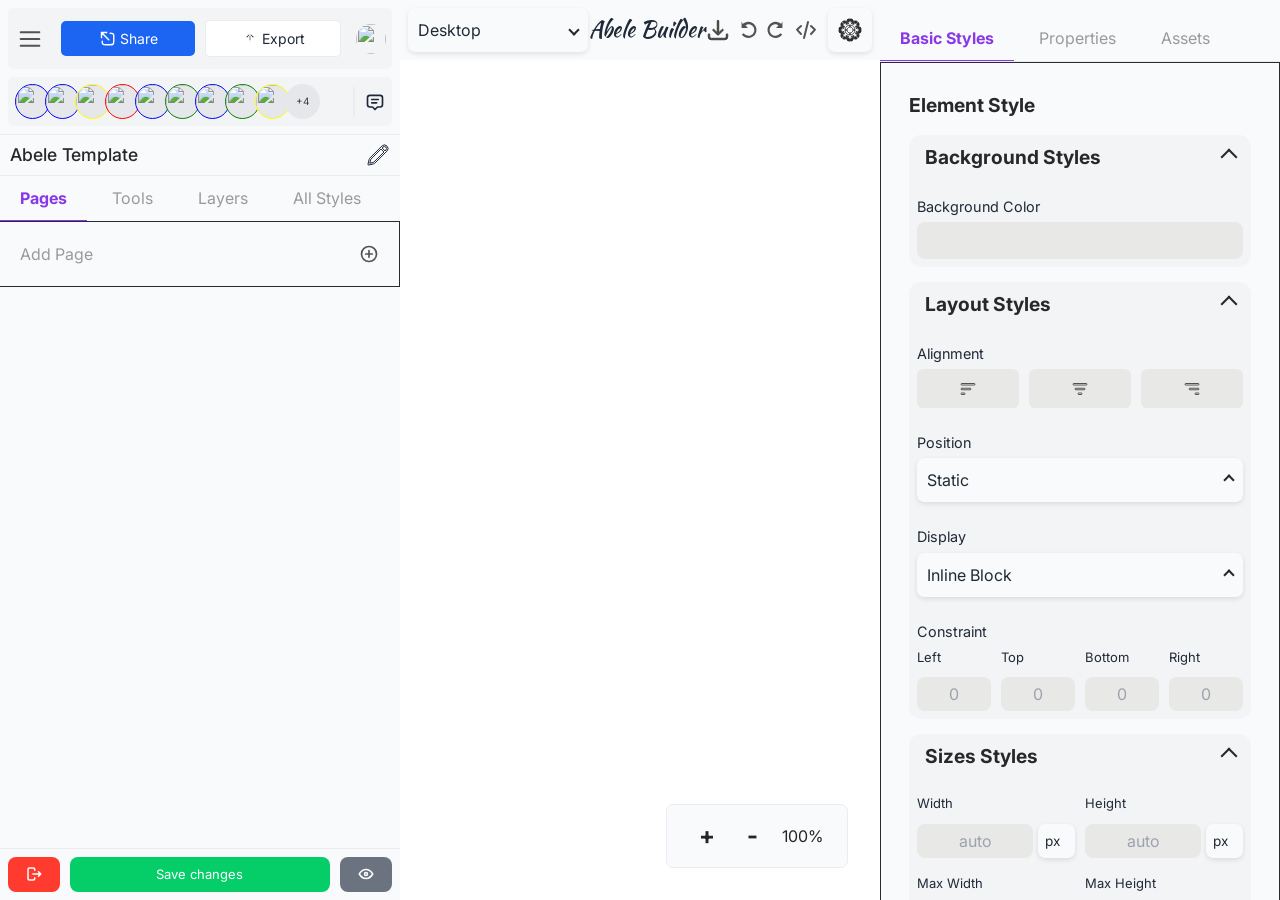
==== commit 180103d6: "UI styles updates Added tooltip to control buttons; removed border-left and bottom from tools sectio" ====
--- a/index.html
+++ b/index.html
@@ -1291,22 +1291,22 @@
           <div class="spacer">Abele Builder</div>
 
           <div class="topBar-buttons">
-            <span onclick="resetProject()" class="reset " style="cursor: pointer;" data-tooltip="Reset to default">
+            <span onclick="resetProject()" class="reset has-tooltip" style="cursor: pointer;" data-tooltip="Back to default template">
               <svg xmlns="http://www.w3.org/2000/svg" viewBox="0 0 24 24" fill="currentColor" width="24" height="24">
                 <path fill-rule="evenodd" d="M12 2.25a.75.75 0 0 1 .75.75v11.69l3.22-3.22a.75.75 0 1 1 1.06 1.06l-4.5 4.5a.75.75 0 0 1-1.06 0l-4.5-4.5a.75.75 0 1 1 1.06-1.06l3.22 3.22V3a.75.75 0 0 1 .75-.75Zm-9 13.5a.75.75 0 0 1 .75.75v2.25a1.5 1.5 0 0 0 1.5 1.5h13.5a1.5 1.5 0 0 0 1.5-1.5V16.5a.75.75 0 0 1 1.5 0v2.25a3 3 0 0 1-3 3H5.25a3 3 0 0 1-3-3V16.5a.75.75 0 0 1 .75-.75Z" clip-rule="evenodd" />
               </svg>
             </span>
-            <span id="undoBtn" style="cursor: pointer">
+            <span id="undoBtn" style="cursor: pointer" class="has-tooltip" data-tooltip="Undo change">
               <svg xmlns="http://www.w3.org/2000/svg" viewBox="0 0 512 512" width="24" height="24" fill="currentColor">
                 <path d="M255.5 8c-66.3 0-126.5 26.9-170.1 70.5L48 0v192h192l-72.6-72.6C199.2 91.5 225.5 80 255.5 80c97 0 176 79 176 176s-79 176-176 176c-59.6 0-112-29.5-144-74.6L54.6 390.4C99.9 455.4 172.6 496 255.5 496c132.5 0 240-107.5 240-240S388 8 255.5 8z"/>
               </svg>
             </span>
-            <span id="redoBtn" style="cursor: pointer">
+            <span id="redoBtn" style="cursor: pointer" class="has-tooltip" data-tooltip="Redo change">
               <svg xmlns="http://www.w3.org/2000/svg" viewBox="0 0 512 512" width="24" height="24" fill="currentColor">
                 <path d="M256.5 8c66.3 0 126.5 26.9 170.1 70.5L464 0v192H272l72.6-72.6C312.8 91.5 286.5 80 256.5 80c-97 0-176 79-176 176s79 176 176 176c59.6 0 112-29.5 144-74.6l56.9 32.6C413.1 455.4 340.4 496 256.5 496c-132.5 0-240-107.5-240-240S124 8 256.5 8z"/>
               </svg>
             </span>
-            <span id="previewCodeButton" style="cursor: pointer"
+            <span id="previewCodeButton" style="cursor: pointer" class="has-tooltip" data-tooltip="Preview code"
               ><svg
                 width="24"
                 height="24"
@@ -1324,7 +1324,7 @@
               </svg>
             </span>
 
-            <div class="dropdown">
+            <div class="dropdown has-tooltip" data-tooltip="Project settings">
               <div class="dropdown-select" width="80px">
                 <span
                   ><svg
--- a/css/editor/editor.index.css
+++ b/css/editor/editor.index.css
@@ -940,13 +940,15 @@
 
 .tab-content {
   display: none;
-  border: 1px solid #282B30;
+  border-top: 1px solid #282B30;
+  border-right: 1px solid #282B30;
   padding: 20px;
 }
 
 .pages-tab-content {
   display: none;
-  border: 1px solid #282B30;
+  border-top: 1px solid #282B30;
+  border-right: 1px solid #282B30;
 }
 
 .pages-tab-content.active {
@@ -960,6 +962,7 @@
 
 .tab-container {
   color: #9A9A9C;
+  margin-bottom:  2.5rem;
 }
 
 #content4 .gjs-sm-sectors {
@@ -1350,13 +1353,64 @@
   border-bottom-right-radius: 9px;
 }
 
-
-
-
-
-
-
-
-
-
-
+#content3 {
+  font-size: 1.2rem;
+  font-weight: 700;
+  color: var(--text);
+}
+
+.gjs-sm-sector-label {
+  font-size: 1.2rem;
+  font-weight: 700;
+  color: var(--text);
+}
+
+.gjs-layer, .gjs-sm-properties {
+  font-size: 0.9rem;
+  font-weight: 550;
+}
+
+.gjs-sm-icon {
+  font-size: 0.9rem;
+  font-weight: 400;
+  color: var(--text-color);
+  padding-bottom: 5px;
+}
+
+.gjs-fields {
+
+}
+
+.has-tooltip {
+  position: relative;
+  cursor: pointer;
+  z-index: 999;
+}
+
+.has-tooltip::after {
+  content: attr(data-tooltip);
+  position: absolute;
+  top: 127%;            /* position above element */
+  left: 50%;
+  transform: translateX(-50%);
+  background: #333;
+  color: #fff;
+  padding: 6px 8px;
+  border-radius: 4px;
+  white-space: nowrap;
+  font-size: 12px;
+  opacity: 0;
+  pointer-events: none;
+  transition: opacity 0.2s;
+}
+
+.has-tooltip:hover::after {
+  opacity: 1;
+}
+
+
+
+
+
+
+
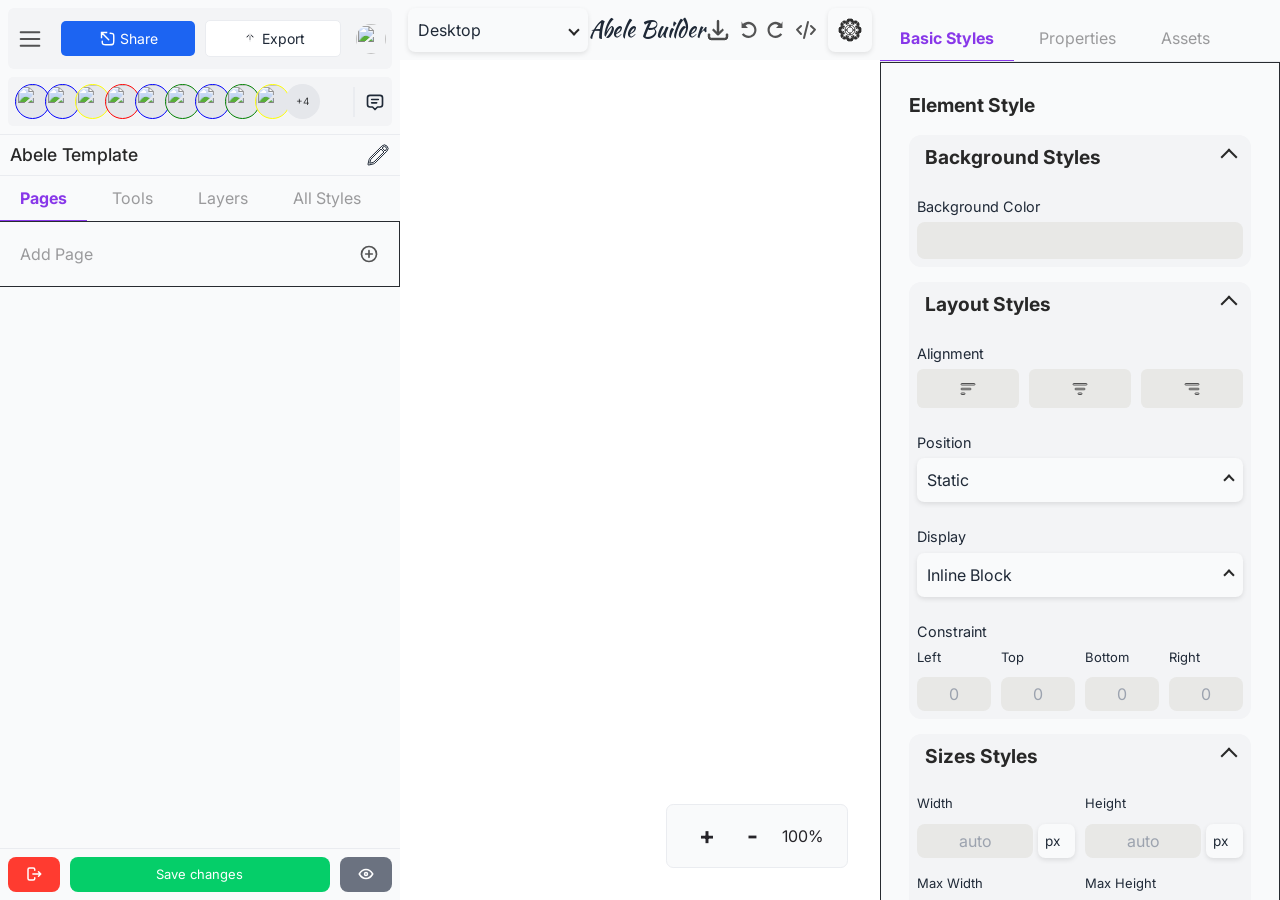
==== commit e611801d: "Updated asset manager; Fixed bugs" ====
--- a/index.html
+++ b/index.html
@@ -3,6 +3,11 @@
   <head>
     <meta charset="UTF-8" />
     <meta name="viewport" content="width=device-width, initial-scale=1" />
+    <meta property="og:title" content="Sizemug" />
+    <meta property="og:description" content="Sizemug Abele Template" />
+    <meta property="og:image" content="https://abele-builder.vercel.app/images/sizemug.png" />
+    <meta property="og:url" content="https://abele-builder.vercel.app/" />
+    <meta property="og:type" content="website" />
     <title>Sizemug | Template Editor</title>
 
     <link
@@ -113,7 +118,7 @@
                 </button>
 
                 <div>
-                  <button class="share shareTemplate">
+                  <button onclick="shareEntirePage()" class="share">
                     <!-- prettier-ignore -->
                     <svg  width="18" height="18" viewBox="0 0 25 24" fill="none" xmlns="http://www.w3.org/2000/svg"><path d="M3.5 3V2H2.5V3H3.5ZM12.7929 13.7071C13.1834 14.0976 13.8166 14.0976 14.2071 13.7071C14.5976 13.3166 14.5976 12.6834 14.2071 12.2929L12.7929 13.7071ZM4.5 11V3H2.5V11H4.5ZM3.5 4H11.5V2H3.5V4ZM2.79289 3.70711L12.7929 13.7071L14.2071 12.2929L4.20711 2.29289L2.79289 3.70711Z" fill="white"/><path d="M4.5 15V15C4.5 16.8692 4.5 17.8038 4.90192 18.5C5.16523 18.9561 5.54394 19.3348 6 19.5981C6.69615 20 7.63077 20 9.5 20H14.5C17.3284 20 18.7426 20 19.6213 19.1213C20.5 18.2426 20.5 16.8284 20.5 14V9C20.5 7.13077 20.5 6.19615 20.0981 5.5C19.8348 5.04394 19.4561 4.66523 19 4.40192C18.3038 4 17.3692 4 15.5 4V4" stroke="white" stroke-width="2" stroke-linecap="round"/></svg>
                     <span>Share</span>
@@ -309,7 +314,7 @@
               <div class="tab-content" id="content2">
                 <!-- Search Panel -->
                 <div id="searchFileNameSection" class="search_file_name_section">
-                  <form>
+                  <form style="width: 100%">
                 <span>
                   <svg
                           width="24"
@@ -2163,14 +2168,21 @@
               <div>
                 <div id="searchImageSection" class="search_file_name_section">
                   <form>
-                <span>
-                  <svg width="24" height="25" viewBox="0 0 24 25" fill="none" xmlns="http://www.w3.org/2000/svg">
-                    <circle cx="11" cy="11.5" r="7" stroke="white" stroke-opacity="0.6" stroke-width="2"></circle>
-                    <path d="M20 20.5L17 17.5" stroke="white" stroke-opacity="0.6" stroke-width="2" stroke-linecap="round"></path>
-                  </svg>
-                </span>
-                    <input style="width: 100%" type="text" placeholder="Search">
+                    <span>
+                      <svg width="24" height="25" viewBox="0 0 24 25" fill="none" xmlns="http://www.w3.org/2000/svg">
+                        <circle cx="11" cy="11.5" r="7" stroke="white" stroke-opacity="0.6" stroke-width="2"></circle>
+                        <path d="M20 20.5L17 17.5" stroke="white" stroke-opacity="0.6" stroke-width="2" stroke-linecap="round"></path>
+                      </svg>
+                    </span>
+                    <input style="width: 100%" type="text" placeholder="Search" id="search-asset">
                   </form>
+                  <input type="file" id="customAssetFileInput" accept="image/*,video/*" style="display: none;" />
+                  <button class="upload-btn" id="uploadAssetBtn">
+                    <svg xmlns="http://www.w3.org/2000/svg" viewBox="0 0 24 24" fill="currentColor" width="16" height="16">
+                      <path fill-rule="evenodd" d="M11.47 2.47a.75.75 0 0 1 1.06 0l4.5 4.5a.75.75 0 0 1-1.06 1.06l-3.22-3.22V16.5a.75.75 0 0 1-1.5 0V4.81L8.03 8.03a.75.75 0 0 1-1.06-1.06l4.5-4.5ZM3 15.75a.75.75 0 0 1 .75.75v2.25a1.5 1.5 0 0 0 1.5 1.5h13.5a1.5 1.5 0 0 0 1.5-1.5V16.5a.75.75 0 0 1 1.5 0v2.25a3 3 0 0 1-3 3H5.25a3 3 0 0 1-3-3V16.5a.75.75 0 0 1 .75-.75Z" clip-rule="evenodd" />
+                    </svg>
+                    Upload
+                  </button>
                 </div>
               </div>
               <div id="asset-manager"></div>
@@ -2222,22 +2234,22 @@
             </button>
 
             <button>
-              <img src="/icons/whatsApp.svg" alt="WhatsApp" />
+              <img onclick="shareTemplate('whatsapp')" src="/icons/whatsApp.svg" alt="WhatsApp" />
               <span>WhatsApp</span>
             </button>
 
             <button>
-              <img src="/icons/facebook.svg" alt="Facebook" />
+              <img onclick="shareTemplate('facebook')" src="/icons/facebook.svg" alt="Facebook" />
               <span>Facebook</span>
             </button>
 
             <button>
-              <img src="/icons/twitter.svg" alt="Twitter" />
+              <img onclick="shareTemplate('twitter')" src="/icons/twitter.svg" alt="Twitter" />
               <span>Twitter</span>
             </button>
 
             <button>
-              <img src="/icons/telegram.svg" alt="Telegram" />
+              <img onclick="shareTemplate('telegram')" src="/icons/telegram.svg" alt="Telegram" />
               <span>Telegram</span>
             </button>
 
@@ -2258,10 +2270,10 @@
           </div>
 
           <div>
-            <h1>Post Link</h1>
+            <h1>Template Link</h1>
 
             <div class="clipboard">
-              <div class="text-to-copy">https: //sizemug.com/q&a#</div>
+              <div id="template-link" class="text-to-copy"></div>
               <button id="followingShareClipboardBtn">
                 <!-- copy icon -->
                 <!-- prettier-ignore -->
@@ -2669,6 +2681,18 @@
       </div>
     </div>
 
+    <!--Link update -->
+    <div id="urlModal" class="link-modal">
+      <div class="link-modal-content">
+        <h3>Enter the URL (e.g., https://example.com)</h3>
+        <input type="text" id="urlInput" placeholder="https://example.com">
+        <div class="link-modal-buttons">
+          <button class="link-btn-cancel" id="cancelBtn">Cancel</button>
+          <button class="link-btn-ok" id="okBtn">OK</button>
+        </div>
+      </div>
+    </div>
+
     <!-- Flash Message Container -->
     <div class="flash-container" id="flashContainer"></div>
 
--- a/css/app.root.css
+++ b/css/app.root.css
@@ -485,6 +485,7 @@
 
 .gjs-toolbar {
   background-color: rgba(136, 55, 233, 0.9) !important;
+  border-radius: 5px;
 }
 
 @media (prefers-color-scheme: dark) {
--- a/css/editor/editor.index.css
+++ b/css/editor/editor.index.css
@@ -144,6 +144,14 @@
   stroke: white;
 }
 
+.gjs-toolbar-menu-content svg path {
+  stroke: black !important;
+}
+
+.gjs-toolbar-menu-content a:hover svg path {
+  stroke: white !important;
+}
+
 :not(.exportButton):not(.share) > svg rect {
   color: var(--svg-fill);
   stroke: var(--svg-fill);
@@ -350,6 +358,10 @@
 }
 
 .search_file_name_section {
+  display: flex;
+  width: 100%;
+  align-items: center;
+  gap: 10px;
   padding: 0.5rem;
 }
 
@@ -375,9 +387,18 @@
 }
 
 .search_file_name_section form input {
-  width: 100%;
+  width: 80%;
   color: var(--text);
   font-size: 15px;
+}
+
+.search_file_name_section .upload-btn {
+  display: flex;
+  align-items: center;
+  justify-content: center;
+  width: 35%;
+  height: 40px;
+  background: var(--primary-color);
 }
 
 .search_file_name_section form input::placeholder {
@@ -1408,9 +1429,98 @@
   opacity: 1;
 }
 
-
-
-
-
-
-
+.gjs-toolbar-menu-content {
+  display: none;
+  position: absolute;
+  top: 100%; /* place it below the button */
+  right: 2%;
+  background-color: #fff;
+  min-width: 160px;
+  border: 1px solid #ddd;
+  border-radius: 6px;
+  box-shadow: 0 4px 6px rgba(0,0,0,0.1);
+  z-index: 99999;       /* 👈 force it on top of other elements */
+}
+
+.gjs-toolbar-menu-content a {
+  color: #333;
+  padding: 10px 14px;
+  text-decoration: none;
+  display: block;
+  font-size: 14px;
+}
+
+.gjs-toolbar-menu-content a:hover {
+  background-color: var(--primary-color);
+  color: var(--text-color);
+}
+
+.toolbar-svg {
+  stroke: black !important;
+}
+
+.toolbar-svg:hover {
+  stroke: white !important;
+}
+
+/* Modal overlay */
+.link-modal {
+  display: none;
+  position: fixed;
+  z-index: 1000;
+  left: 0;
+  top: 0;
+  width: 100%;
+  height: 100%;
+  background: rgba(0,0,0,0.6);
+  justify-content: center;
+  align-items: center;
+}
+
+/* Modal content */
+.link-modal-content {
+  background: #fff;
+  padding: 20px;
+  border-radius: 10px;
+  width: 370px;
+  text-align: center;
+  box-shadow: 0 5px 15px rgba(0,0,0,0.3);
+  color: #000000;
+}
+
+.link-modal-content h3 {
+  font-weight: bold;
+}
+
+.link-modal-content input {
+  width: 100%;
+  padding: 8px;
+  margin: 10px 0;
+  border: 1px solid #ccc;
+  border-radius: 6px;
+}
+
+.link-modal-buttons {
+  display: flex;
+  justify-content: space-between;
+  width: 100%;
+  gap: 10px;
+  margin-top: 15px;
+}
+
+.link-modal-buttons button {
+  flex: 1;
+  padding: 10px;
+  border: none;
+  border-radius: 6px;
+  cursor: pointer;
+}
+
+.link-btn-cancel {
+  background: #ccc;
+}
+
+.link-btn-ok {
+  background: var(--primary-color);
+  color: white;
+}
--- a/css/components/dropdown.css
+++ b/css/components/dropdown.css
@@ -135,7 +135,11 @@
   display: block;
 }
 
+.toolbar-show {
+  display: block;
+}
 
 
 
 
+
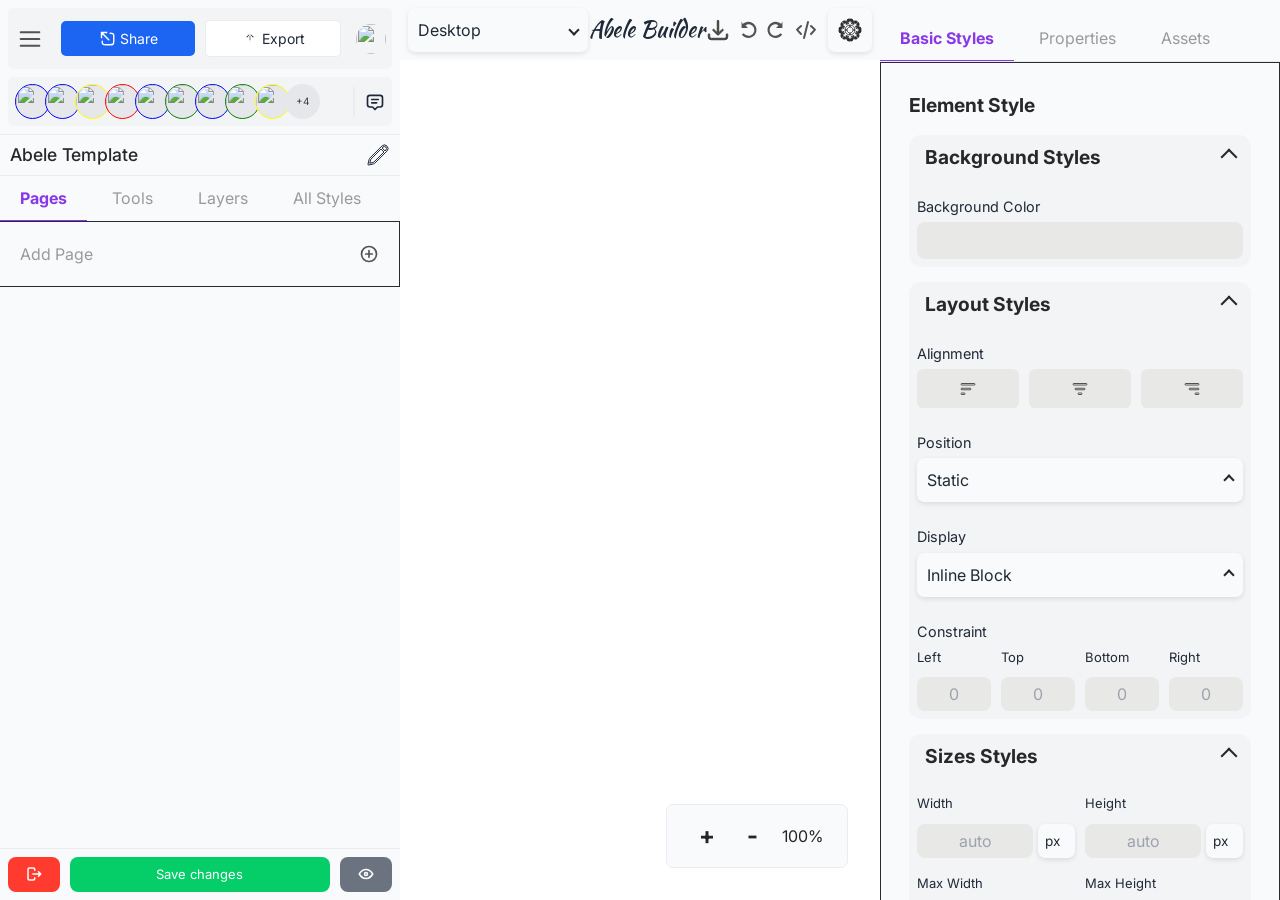
==== commit f382887b: "implemented share on instagram and snapchat" ====
--- a/index.html
+++ b/index.html
@@ -2224,12 +2224,12 @@
 
           <div class="share_options">
             <button>
-              <img src="/icons/instagram.svg" alt="Instagram" />
+              <img onclick="shareTemplate('instagram')" src="/icons/instagram.svg" alt="Instagram" />
               <span>Instagram</span>
             </button>
 
             <button>
-              <img src="/icons/snapchat.svg" alt="Snapchat" />
+              <img onclick="shareTemplate('snapchat')" src="/icons/snapchat.svg" alt="Snapchat" />
               <span>Snapchat</span>
             </button>
 
@@ -2693,6 +2693,16 @@
       </div>
     </div>
 
+    <!--Show share link copied -->
+    <div id="shareLinkModal" class="link-modal">
+      <div class="link-modal-content">
+        <h3>Link copied! You can now share now</h3>
+        <div class="link-modal-buttons">
+          <button class="link-btn-ok" id="shareLinkConfirmedBtn">OK</button>
+        </div>
+      </div>
+    </div>
+
     <!-- Flash Message Container -->
     <div class="flash-container" id="flashContainer"></div>
 
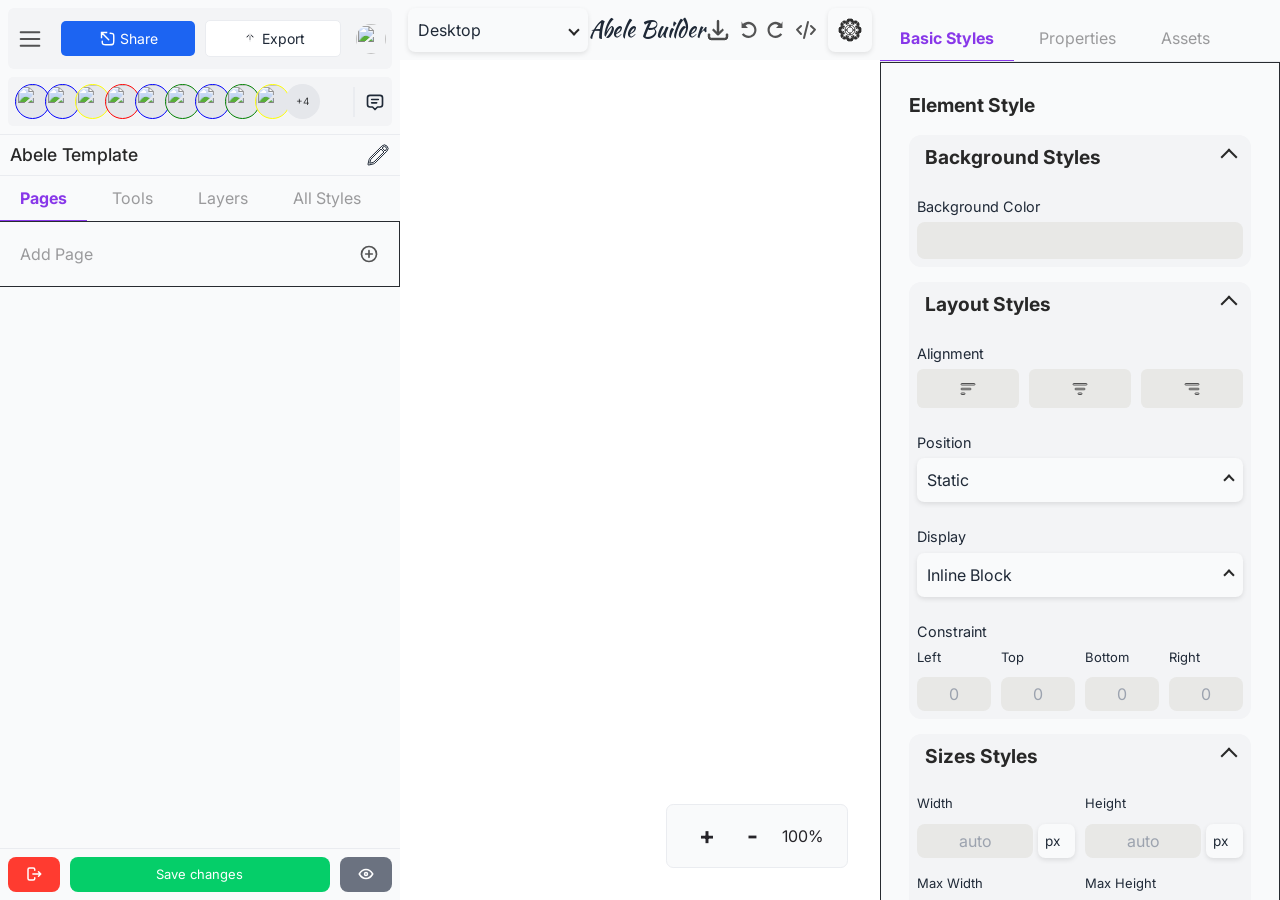
==== commit 587d4dbe: "implemented open project" ====
--- a/index.html
+++ b/index.html
@@ -1349,9 +1349,11 @@
                   <svg viewBox="0 0 24 24" role="presentation" class="gs-cmp-icon" style="width: 25px; height: 25px;"><path d="M15.07,11.25L14.17,12.17C13.45,12.89 13,13.5 13,15H11V14.5C11,13.39 11.45,12.39 12.17,11.67L13.41,10.41C13.78,10.05 14,9.55 14,9C14,7.89 13.1,7 12,7A2,2 0 0,0 10,9H8A4,4 0 0,1 12,5A4,4 0 0,1 16,9C16,9.88 15.64,10.67 15.07,11.25M13,19H11V17H13M12,2A10,10 0 0,0 2,12A10,10 0 0,0 12,22A10,10 0 0,0 22,12C22,6.47 17.5,2 12,2Z" style="fill: currentcolor;"></path></svg>
                   <span>About</span>
                 </div>
-                <div class="project-manager">
+                <div class="project-manager" onclick="openProjects(event, this)">
                   <svg viewBox="0 0 24 24" role="presentation" class="gs-cmp-icon" style="width: 25px; height: 25px;"><path d="M10,4H4C2.89,4 2,4.89 2,6V18A2,2 0 0,0 4,20H20A2,2 0 0,0 22,18V8C22,6.89 21.1,6 20,6H12L10,4Z" style="fill: currentcolor;"></path></svg>
                   <span>Open Project</span>
+                  <input type="file" id="openProjectFileInput" accept=".html,.css" style="display: none;" multiple />
+
                 </div>
                 <div class="project-manager" onclick="loadProjects(event, this)">
                   <svg class="project-manager-icons" viewBox="0 0 24 24" role="presentation" style="width: 25px; height: 25px;"><path d="M20 5L20 19L4 19L4 5H20M20 3H4C2.89 3 2 3.89 2 5V19C2 20.11 2.89 21 4 21H20C21.11 21 22 20.11 22 19V5C22 3.89 21.11 3 20 3M18 15H6V17H18V15M10 7H6V13H10V7M12 9H18V7H12V9M18 11H12V13H18V11Z" style="fill: currentcolor;"></path></svg>
@@ -2176,7 +2178,7 @@
                     </span>
                     <input style="width: 100%" type="text" placeholder="Search" id="search-asset">
                   </form>
-                  <input type="file" id="customAssetFileInput" accept="image/*,video/*" style="display: none;" />
+                  <input type="file" id="customAssetFileInput" accept="image/*,video/*" style="display: none;" multiple />
                   <button class="upload-btn" id="uploadAssetBtn">
                     <svg xmlns="http://www.w3.org/2000/svg" viewBox="0 0 24 24" fill="currentColor" width="16" height="16">
                       <path fill-rule="evenodd" d="M11.47 2.47a.75.75 0 0 1 1.06 0l4.5 4.5a.75.75 0 0 1-1.06 1.06l-3.22-3.22V16.5a.75.75 0 0 1-1.5 0V4.81L8.03 8.03a.75.75 0 0 1-1.06-1.06l4.5-4.5ZM3 15.75a.75.75 0 0 1 .75.75v2.25a1.5 1.5 0 0 0 1.5 1.5h13.5a1.5 1.5 0 0 0 1.5-1.5V16.5a.75.75 0 0 1 1.5 0v2.25a3 3 0 0 1-3 3H5.25a3 3 0 0 1-3-3V16.5a.75.75 0 0 1 .75-.75Z" clip-rule="evenodd" />
@@ -2703,6 +2705,16 @@
       </div>
     </div>
 
+    <!--Show share link copied -->
+    <div id="disabledSaveProjectModal" class="link-modal">
+      <div class="link-modal-content">
+        <h3>This project can only be exported</h3>
+        <div class="link-modal-buttons">
+          <button class="link-btn-ok" id="disabledSaveProjectConfirmedBtn">OK</button>
+        </div>
+      </div>
+    </div>
+
     <!-- Flash Message Container -->
     <div class="flash-container" id="flashContainer"></div>
 
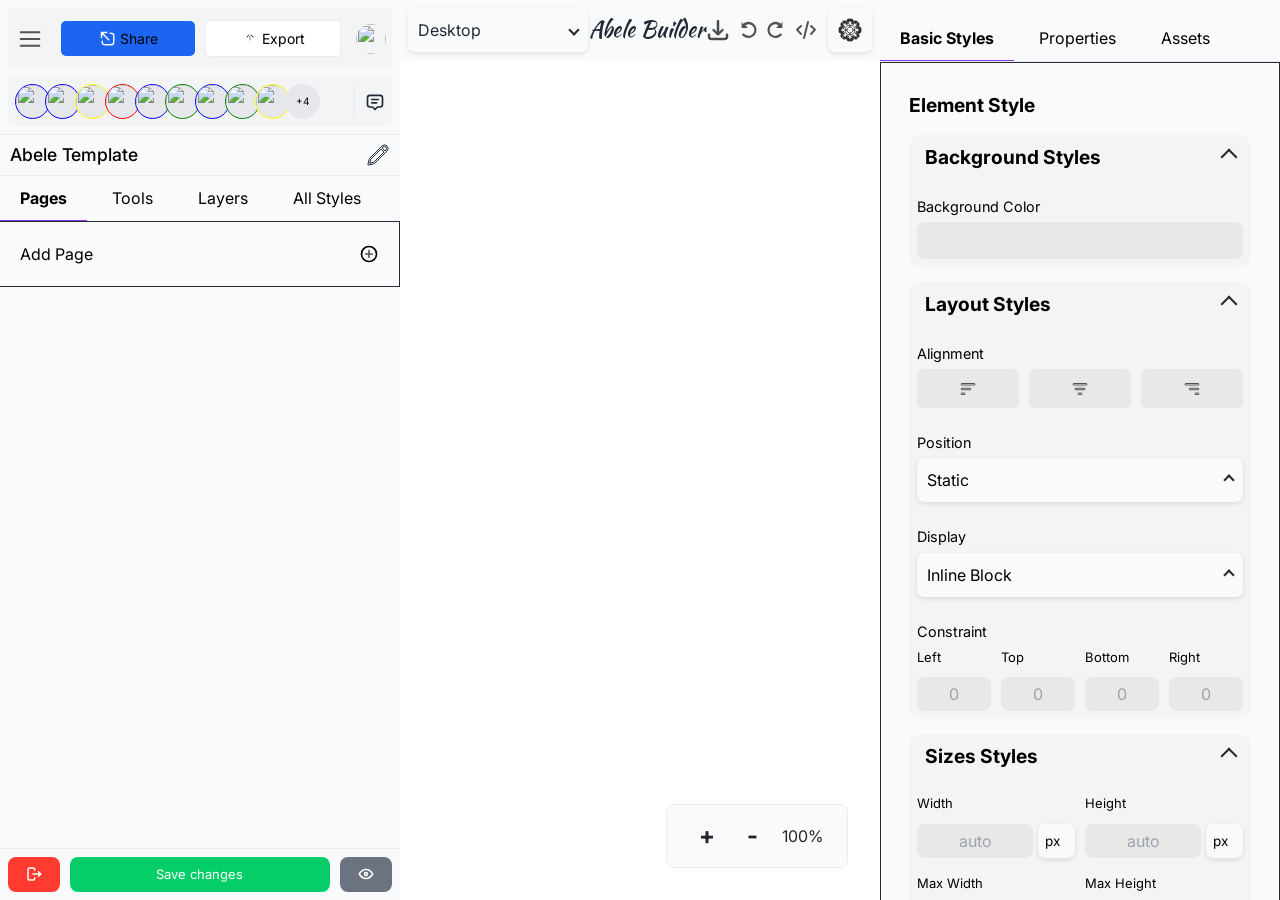
==== commit 453d39c9: "completing light theme fix" ====
--- a/index.html
+++ b/index.html
@@ -2846,7 +2846,6 @@
           input.addEventListener("input", () => updateColorisBadge(input));
         });
       }
-
       document.addEventListener("DOMContentLoaded", initializeColoris);
     </script>
   </body>
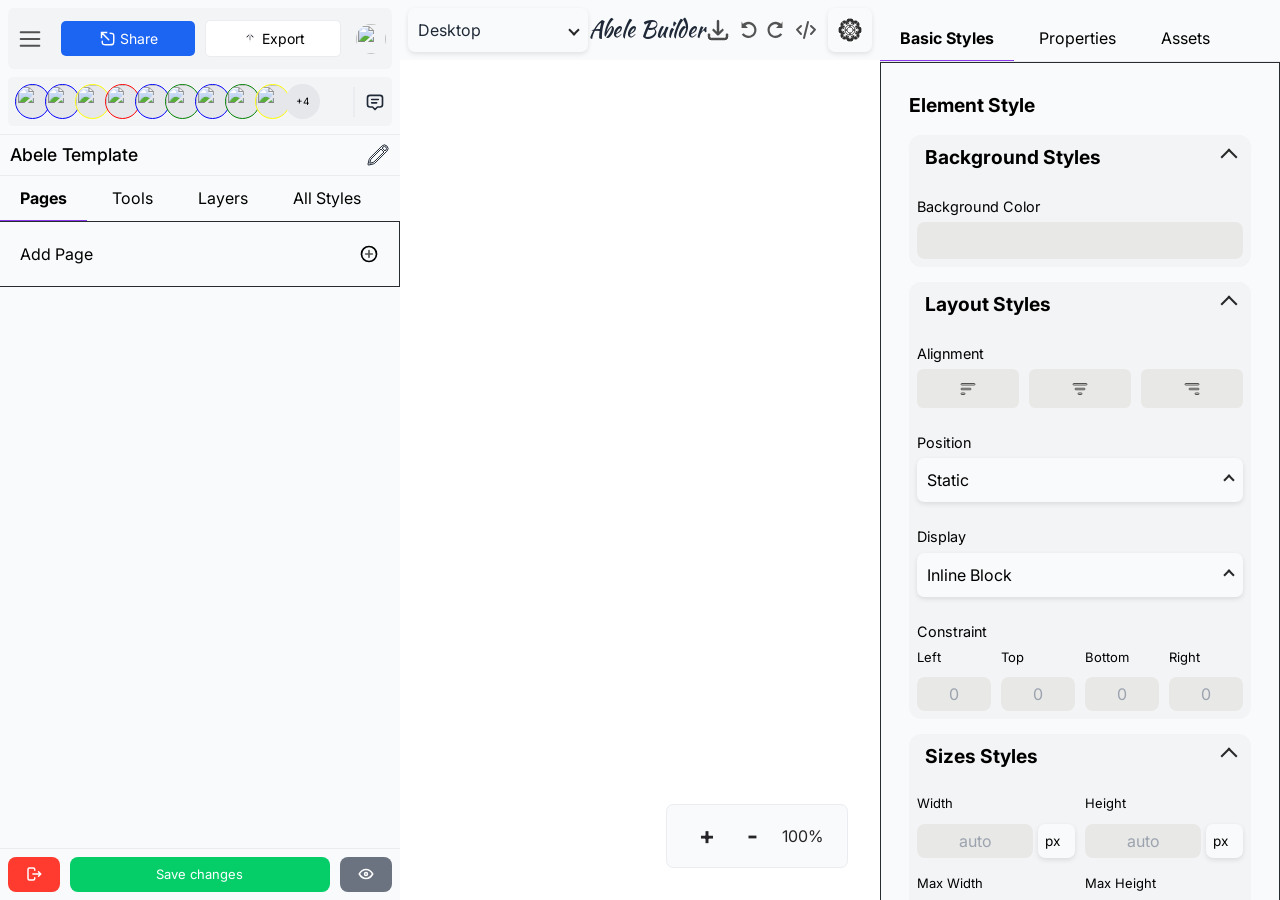
==== commit aac22414: "updated light mode theme" ====
--- a/index.html
+++ b/index.html
@@ -2180,8 +2180,8 @@
                   </form>
                   <input type="file" id="customAssetFileInput" accept="image/*,video/*" style="display: none;" multiple />
                   <button class="upload-btn" id="uploadAssetBtn">
-                    <svg xmlns="http://www.w3.org/2000/svg" viewBox="0 0 24 24" fill="currentColor" width="16" height="16">
-                      <path fill-rule="evenodd" d="M11.47 2.47a.75.75 0 0 1 1.06 0l4.5 4.5a.75.75 0 0 1-1.06 1.06l-3.22-3.22V16.5a.75.75 0 0 1-1.5 0V4.81L8.03 8.03a.75.75 0 0 1-1.06-1.06l4.5-4.5ZM3 15.75a.75.75 0 0 1 .75.75v2.25a1.5 1.5 0 0 0 1.5 1.5h13.5a1.5 1.5 0 0 0 1.5-1.5V16.5a.75.75 0 0 1 1.5 0v2.25a3 3 0 0 1-3 3H5.25a3 3 0 0 1-3-3V16.5a.75.75 0 0 1 .75-.75Z" clip-rule="evenodd" />
+                    <svg xmlns="http://www.w3.org/2000/svg" viewBox="0 0 24 24" width="16" height="16">
+                      <path stroke="white" fill="white" d="M11.47 2.47a.75.75 0 0 1 1.06 0l4.5 4.5a.75.75 0 0 1-1.06 1.06l-3.22-3.22V16.5a.75.75 0 0 1-1.5 0V4.81L8.03 8.03a.75.75 0 0 1-1.06-1.06l4.5-4.5ZM3 15.75a.75.75 0 0 1 .75.75v2.25a1.5 1.5 0 0 0 1.5 1.5h13.5a1.5 1.5 0 0 0 1.5-1.5V16.5a.75.75 0 0 1 1.5 0v2.25a3 3 0 0 1-3 3H5.25a3 3 0 0 1-3-3V16.5a.75.75 0 0 1 .75-.75Z" clip-rule="evenodd" stroke-width="0.5"></path>
                     </svg>
                     Upload
                   </button>
@@ -2816,6 +2816,7 @@
     <script src="/scripts/editor/grapes.project.manager.js"></script>
 
     <script>
+
       function updateColorisBadge(inputElement) {
         const value = inputElement.value;
         if (value) {
--- a/css/editor/editor.index.css
+++ b/css/editor/editor.index.css
@@ -1033,7 +1033,6 @@
 }
 
 .upload-btn {
-  background-color: #007bff; /* blue */
   color: white;
   border: none;
   border-radius: 6px;
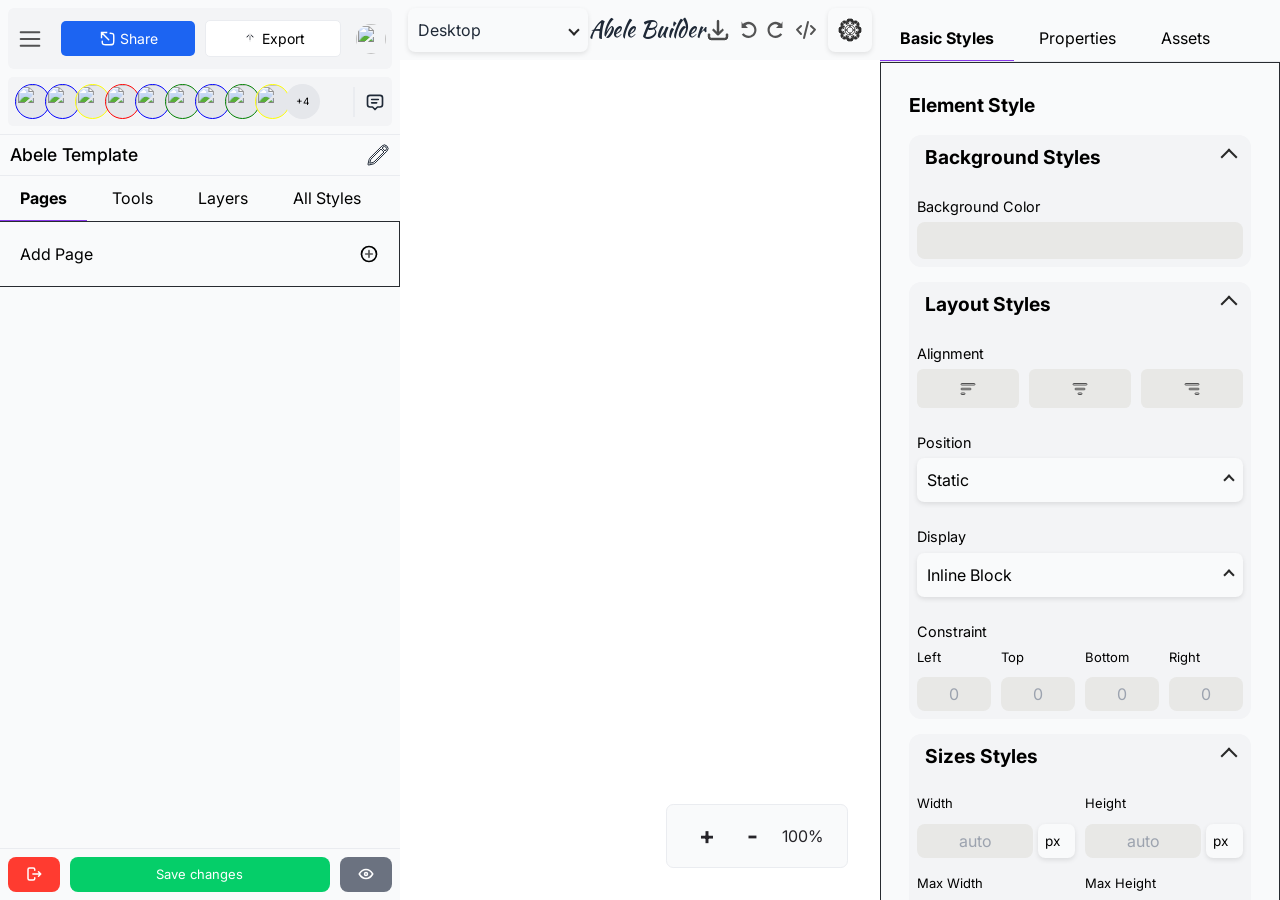
==== commit 21f80be6: "implemented tools search" ====
--- a/index.html
+++ b/index.html
@@ -340,7 +340,7 @@
                     />
                   </svg>
                 </span>
-                    <input type="text" placeholder="Search" />
+                    <input id="search_tools_input" type="text" placeholder="Search" />
                   </form>
                 </div>
                 <!-- Main -->
